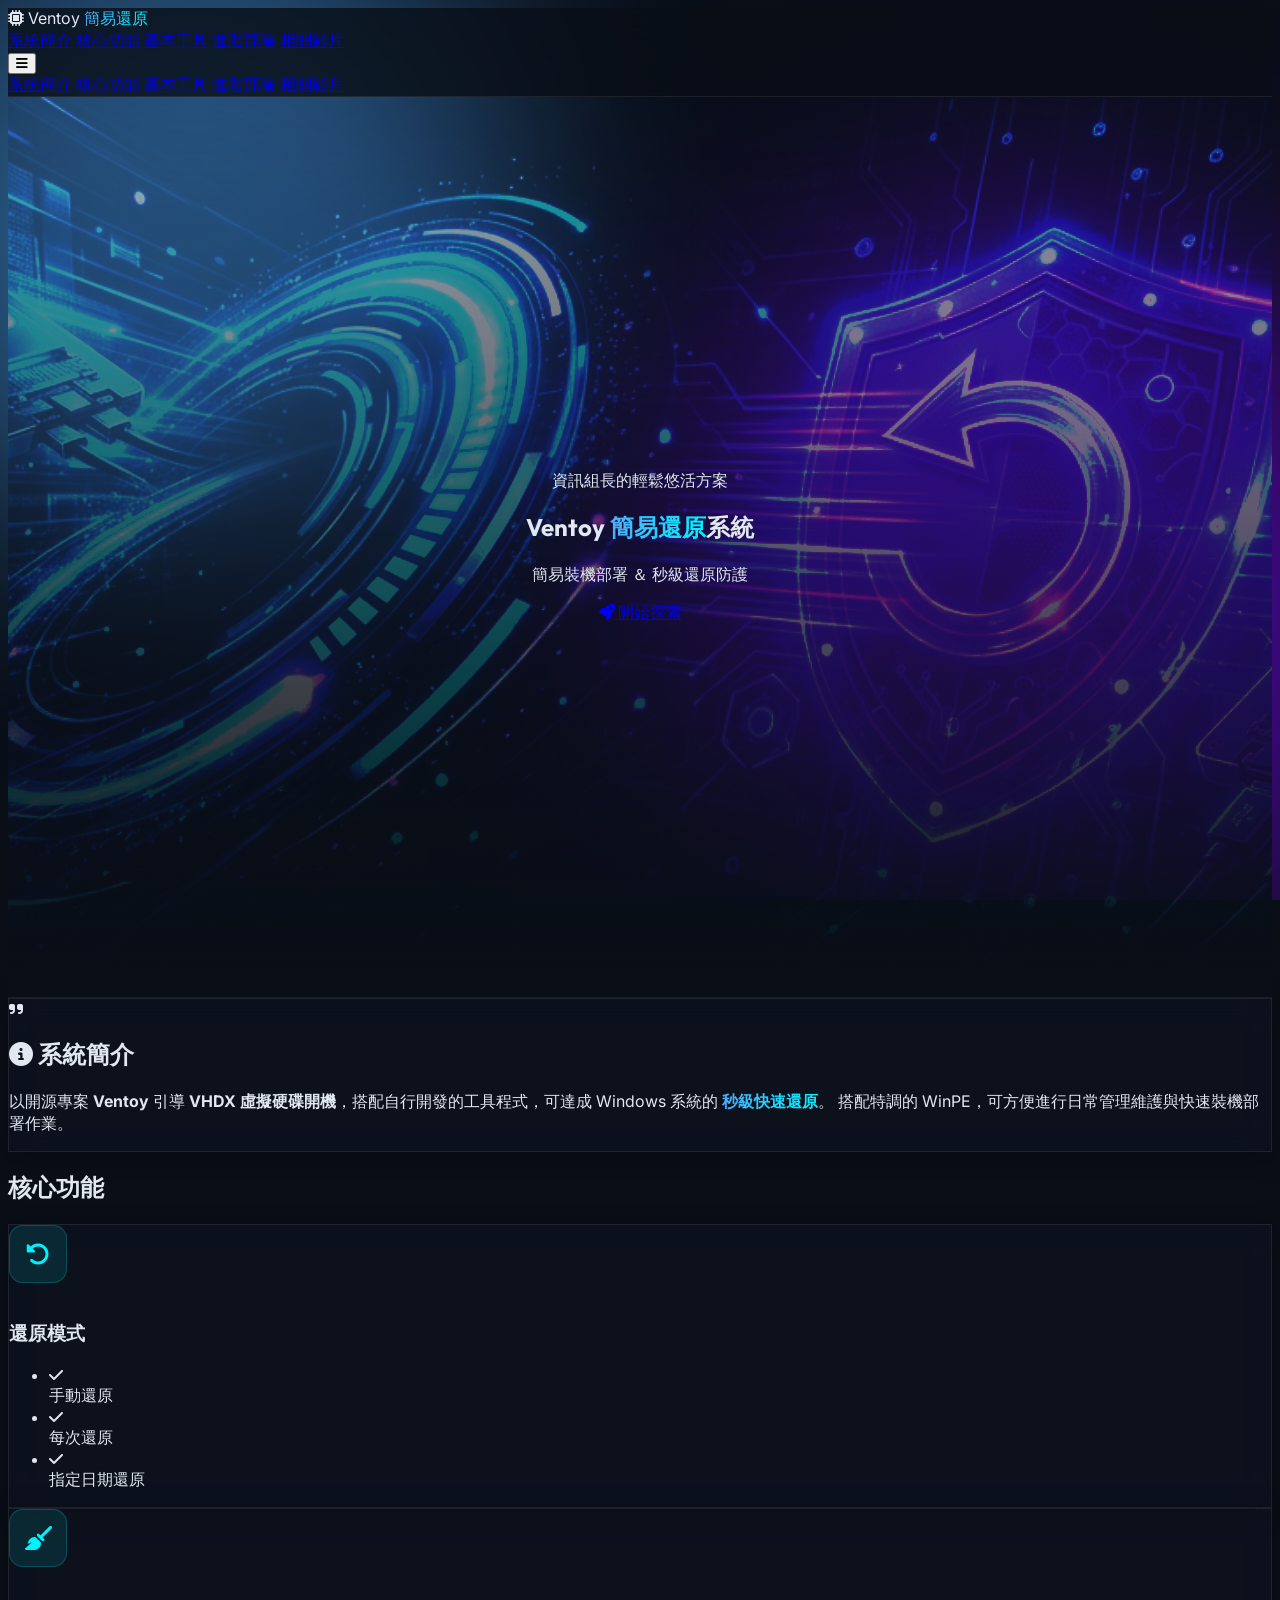
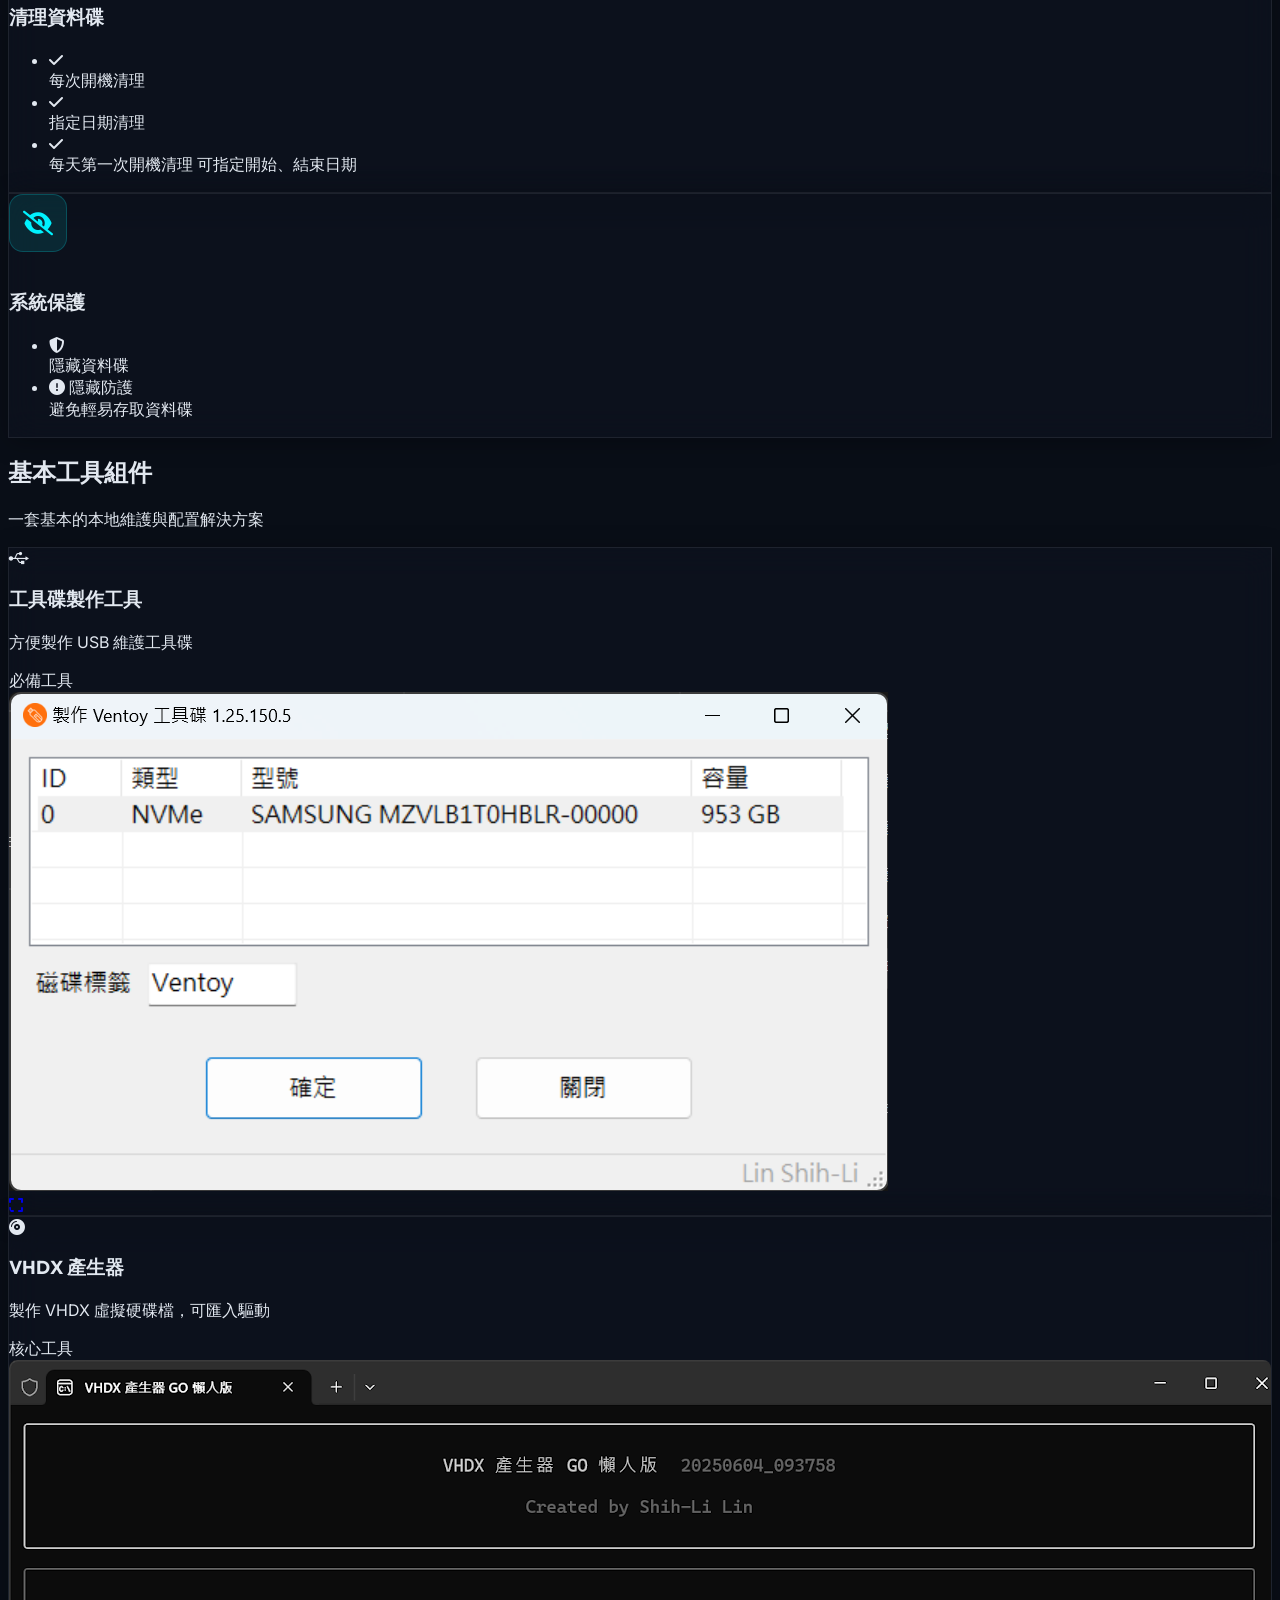
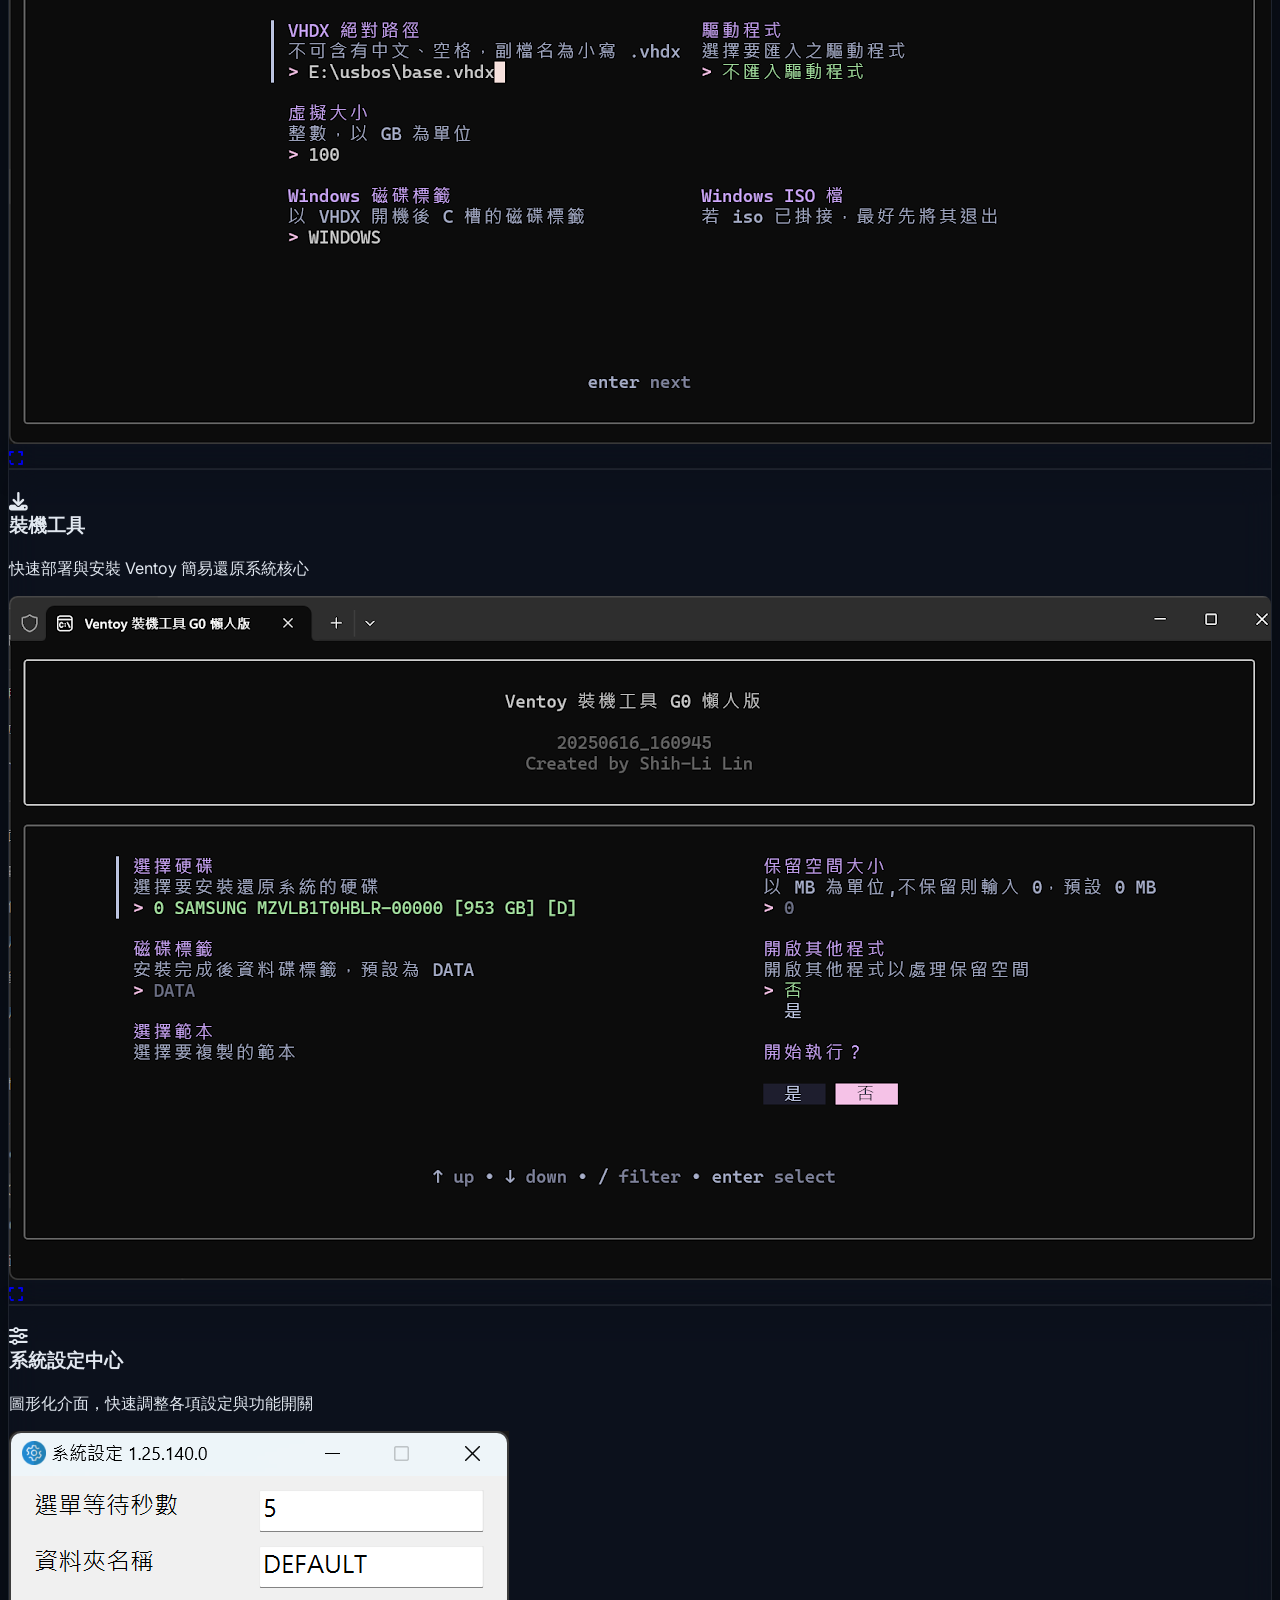
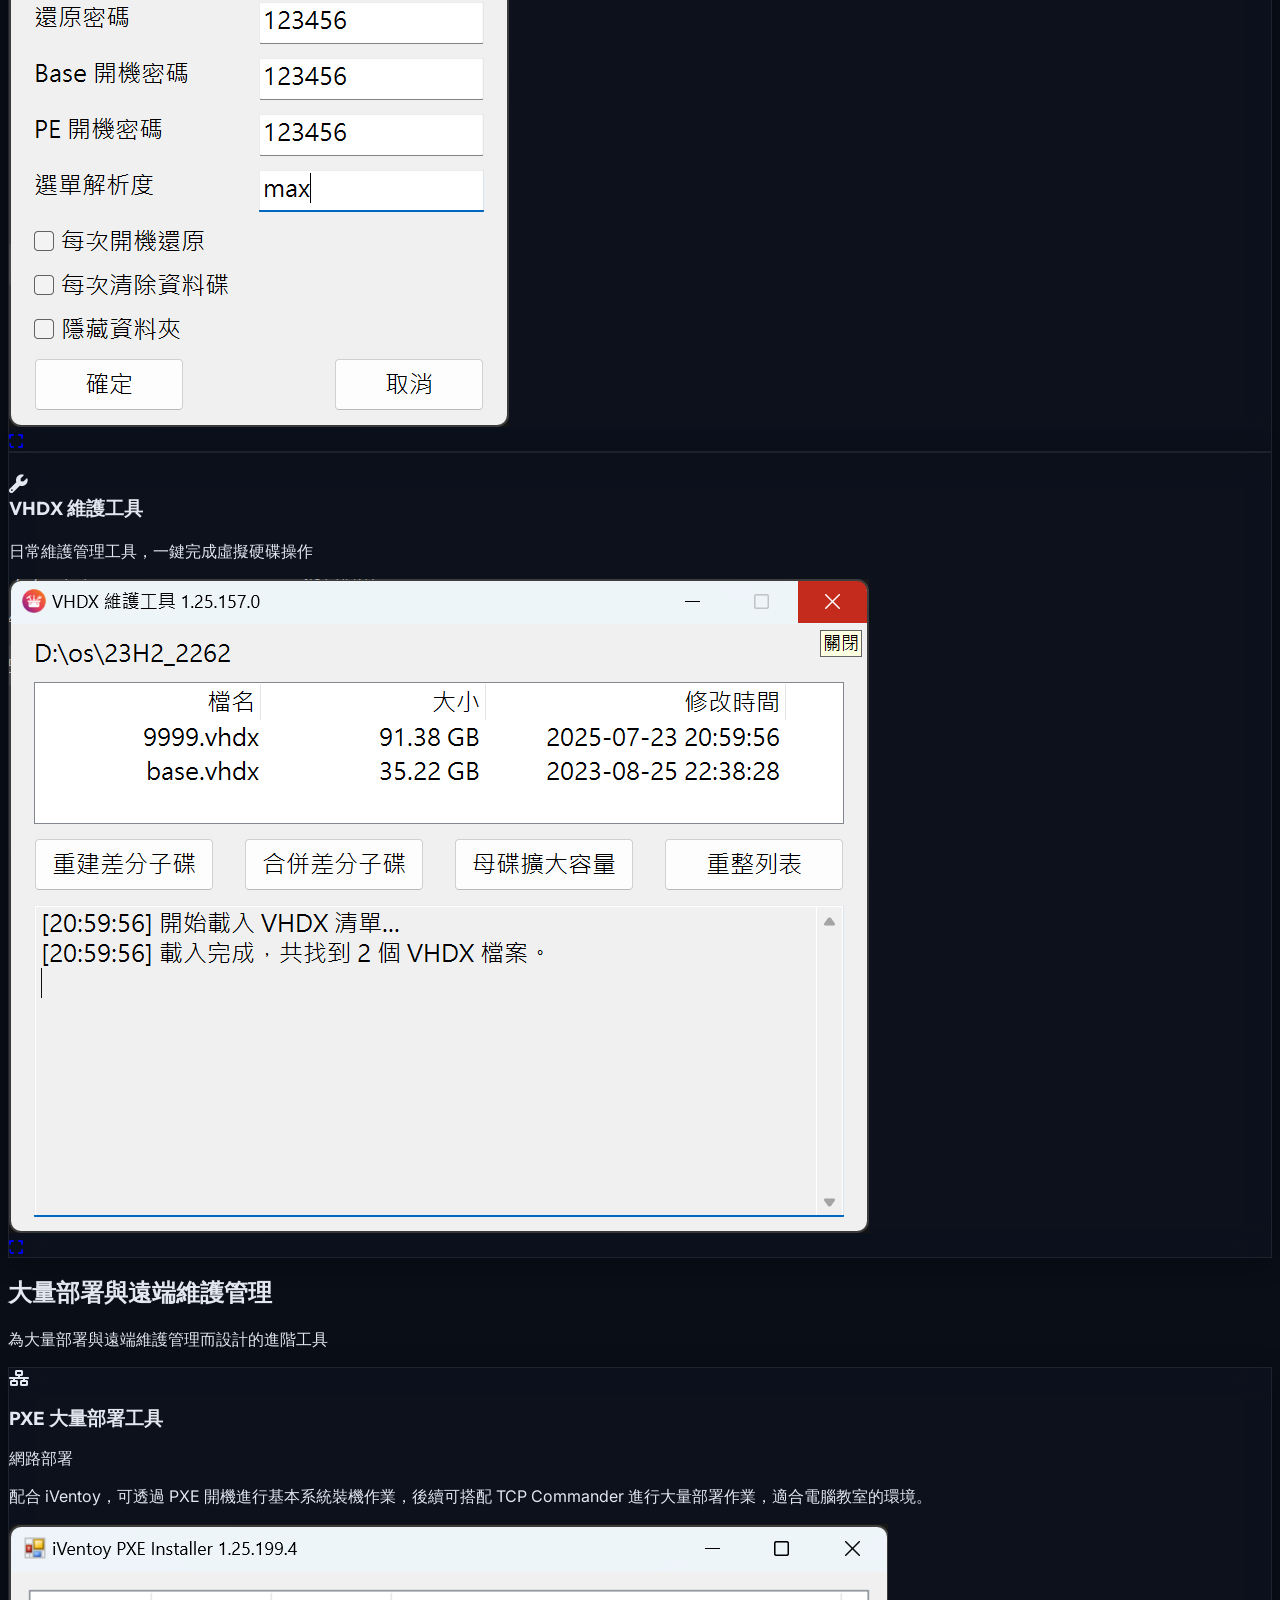
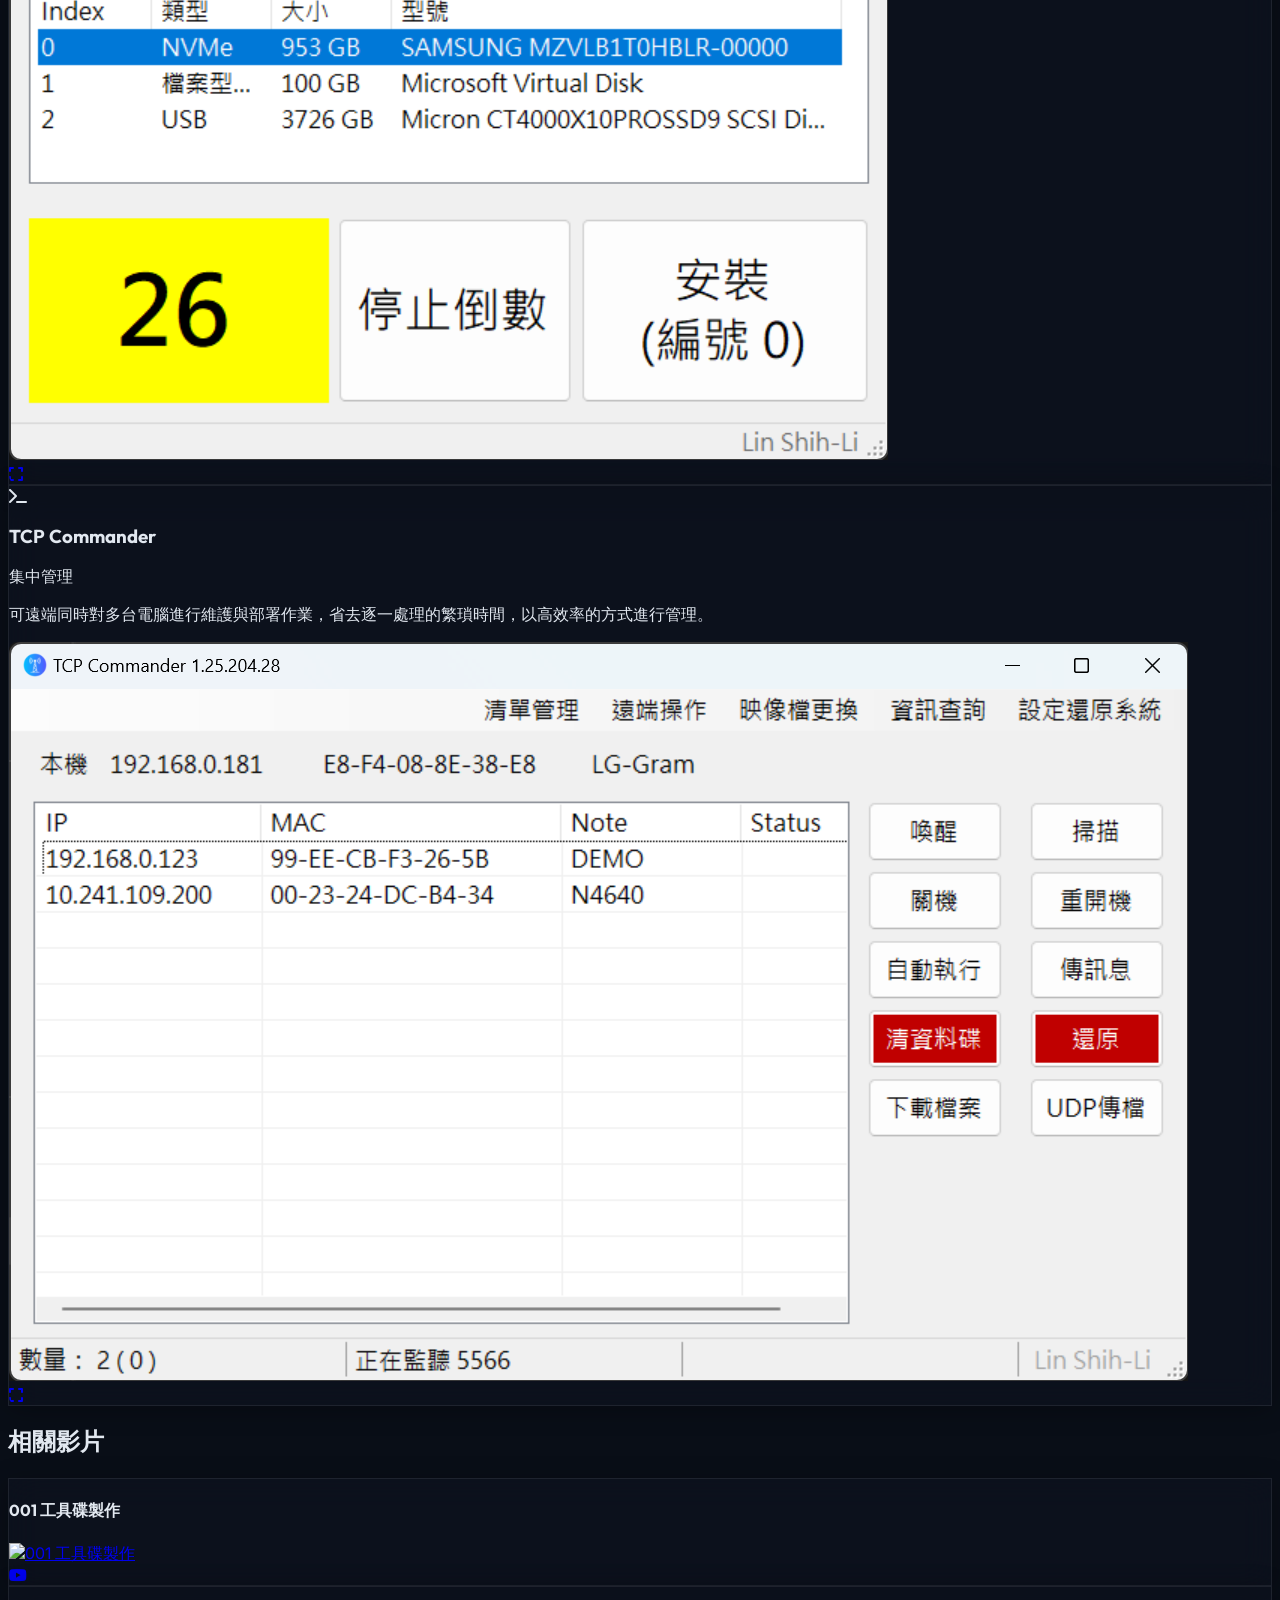
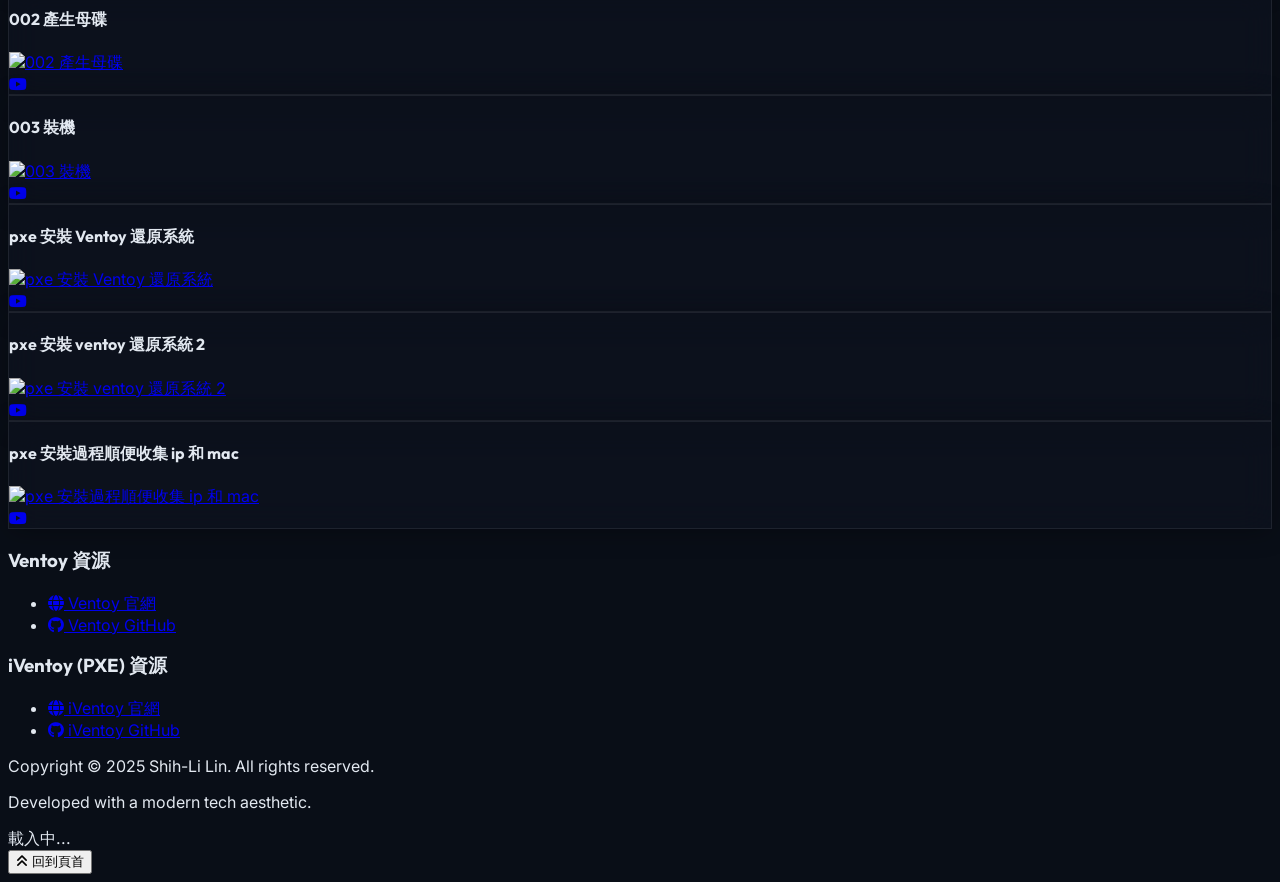
==== docs/index.html @ 513dc197 "變更資料夾結構" ====
<!DOCTYPE html>
<html lang="zh-Hant" class="scroll-pt-24">

<head>
    <meta charset="UTF-8">
    <meta name="viewport" content="width=device-width, initial-scale=1.0">
    <meta name="description" content="Ventoy 簡易還原系統，以開源專案 Ventoy 引導 VHDX 虛擬硬碟開機，達成 Windows 系統的秒級快速還原與裝機部署作業。">
    <title>Ventoy 簡易還原系統 | 建議裝機部署與秒級還原防護</title>

    <!-- CSS -->
    <link rel="stylesheet" href="style.css">

    <!-- Font Awesome -->
    <link rel="stylesheet" href="https://cdnjs.cloudflare.com/ajax/libs/font-awesome/6.4.0/css/all.min.css">

    <!-- Fancybox CSS -->
    <link rel="stylesheet" href="https://cdn.jsdelivr.net/npm/@fancyapps/ui@5.0/dist/fancybox/fancybox.css" />

    <!-- Tailwind CSS (CDN for simple deployment) -->
    <script src="https://cdn.tailwindcss.com"></script>

    <!-- 引入外部程式碼 -->
    <script src="main.js"></script>
</head>

<body class="antialiased selection:bg-primary selection:text-dark">

    <!-- Background Animating Blobs -->
    <div class="blob-bg">
        <div class="blob blob-1"></div>
        <div class="blob blob-2"></div>
    </div>

    <!-- Navigation -->
    <nav class="glass-navbar fixed w-full z-50 top-0 transition-all duration-300">
        <div class="max-w-7xl mx-auto px-4 sm:px-6 lg:px-8">
            <div class="flex justify-between items-center h-16">
                <div class="flex-shrink-0 flex items-center gap-2 cursor-pointer" onclick="window.scrollTo(0,0)">
                    <i class="fa-solid fa-microchip text-primary text-2xl"></i>
                    <span class="font-bold text-xl tracking-wide text-white">Ventoy <span
                            class="text-gradient">簡易還原</span></span>
                </div>

                <!-- Desktop Menu -->
                <div class="hidden md:flex space-x-8">
                    <a href="#intro"
                        class="text-gray-300 hover:text-primary transition-colors text-sm font-medium">系統簡介</a>
                    <a href="#features"
                        class="text-gray-300 hover:text-primary transition-colors text-sm font-medium">核心功能</a>
                    <a href="#tools"
                        class="text-gray-300 hover:text-primary transition-colors text-sm font-medium">基本工具</a>
                    <a href="#advanced"
                        class="text-gray-300 hover:text-primary transition-colors text-sm font-medium">進階部署</a>
                    <a href="#videos"
                        class="text-gray-300 hover:text-primary transition-colors text-sm font-medium">相關影片</a>
                </div>

                <!-- Mobile Menu Button -->
                <div class="flex md:hidden items-center">
                    <button id="mobile-menu-btn"
                        class="text-gray-300 hover:text-white focus:outline-none p-2 rounded-md hover:bg-white/10 transition-colors">
                        <i class="fa-solid fa-bars text-xl"></i>
                    </button>
                </div>
            </div>
        </div>

        <!-- Mobile Menu Container -->
        <div id="mobile-menu"
            class="hidden md:hidden bg-dark/95 backdrop-blur-xl border-b border-white/10 absolute w-full left-0 origin-top shadow-2xl transition-all duration-300 opacity-0 -translate-y-2 pointer-events-none">
            <div class="px-4 pt-2 pb-6 space-y-2">
                <a href="#intro"
                    class="block px-3 py-3 rounded-md text-base font-medium text-gray-300 hover:text-primary hover:bg-white/5 transition-colors mobile-link">系統簡介</a>
                <a href="#features"
                    class="block px-3 py-3 rounded-md text-base font-medium text-gray-300 hover:text-primary hover:bg-white/5 transition-colors mobile-link">核心功能</a>
                <a href="#tools"
                    class="block px-3 py-3 rounded-md text-base font-medium text-gray-300 hover:text-primary hover:bg-white/5 transition-colors mobile-link">基本工具</a>
                <a href="#advanced"
                    class="block px-3 py-3 rounded-md text-base font-medium text-gray-300 hover:text-primary hover:bg-white/5 transition-colors mobile-link">進階部署</a>
                <a href="#videos"
                    class="block px-3 py-3 rounded-md text-base font-medium text-gray-300 hover:text-primary hover:bg-white/5 transition-colors mobile-link">相關影片</a>
            </div>
        </div>
    </nav>

    <!-- Hero Section -->
    <section class="hero-section pt-16">
        <div class="hero-bg"></div>
        <div class="hero-overlay"></div>
        <div class="hero-content w-full max-w-5xl mx-auto flex flex-col items-center justify-center relative z-10">
            <div class="absolute -top-20 -left-20 w-64 h-64 bg-primary/30 rounded-full blur-[80px] pointer-events-none">
            </div>
            <div
                class="absolute -bottom-20 -right-20 w-64 h-64 bg-purple-500/30 rounded-full blur-[80px] pointer-events-none">
            </div>

            <div
                class="inline-flex mb-8 px-4 py-1.5 rounded-full bg-white/5 border border-white/10 backdrop-blur-md shadow-lg">
                <span class="text-primary font-medium text-sm flex items-center gap-2">
                    <span class="w-2 h-2 rounded-full bg-primary animate-pulse shadow-[0_0_8px_#00f2fe]"></span>
                    資訊組長的輕鬆悠活方案
                </span>
            </div>

            <h1 class="text-5xl md:text-7xl font-extrabold tracking-tight text-white mb-6 drop-shadow-2xl">
                Ventoy <span class="text-gradient">簡易還原</span>系統
            </h1>
            <p class="mt-4 text-xl md:text-2xl text-gray-300 max-w-3xl mx-auto font-light leading-relaxed">
                簡易裝機部署 ＆ 秒級還原防護
            </p>

            <div class="mt-12 flex flex-wrap gap-6 justify-center">
                <a href="#intro"
                    class="relative group bg-gradient-to-r from-secondary to-primary text-dark font-bold text-lg px-8 py-4 rounded-full shadow-[0_0_20px_rgba(0,242,254,0.3)] hover:shadow-[0_0_30px_rgba(0,242,254,0.5)] hover:-translate-y-1 transition-all duration-300 flex items-center gap-2 overflow-hidden">
                    <div
                        class="absolute inset-0 bg-white/20 translate-y-full group-hover:translate-y-0 transition-transform duration-300 ease-out">
                    </div>
                    <span class="relative z-10 flex items-center gap-2 font-title tracking-wide"><i
                            class="fa-solid fa-rocket"></i> 開始探索</span>
                </a>
                <!-- <a href="https://github.com/ventoy/Ventoy" target="_blank"
                    class="bg-white/5 backdrop-blur-md border border-white/10 hover:border-white/30 text-white font-bold text-lg px-8 py-4 rounded-full hover:bg-white/10 hover:-translate-y-1 transition-all duration-300 flex items-center gap-2 font-title tracking-wide">
                    <i class="fa-brands fa-github text-xl"></i> Ventoy 專案
                </a> -->
            </div>
        </div>
    </section>

    <main class="max-w-7xl mx-auto px-4 sm:px-6 lg:px-8 py-16 space-y-32">

        <!-- 簡介 Intro -->
        <section id="intro" class="relative">
            <div class="glass-panel rounded-2xl p-8 md:p-12 relative overflow-hidden">
                <div class="absolute top-0 right-0 -mt-10 -mr-10 text-9xl text-white opacity-5">
                    <i class="fa-solid fa-quote-right"></i>
                </div>
                <h2 class="text-3xl font-bold text-white mb-6 flex items-center gap-3">
                    <i class="fa-solid fa-info-circle text-primary"></i> 系統簡介
                </h2>
                <p class="text-lg text-gray-300 leading-relaxed font-light">
                    以開源專案 <strong class="text-primary font-medium">Ventoy</strong> 引導
                    <strong class="text-white font-medium">VHDX 虛擬硬碟開機</strong>，搭配自行開發的工具程式，可達成 Windows 系統的
                    <strong class="text-gradient font-semibold">秒級快速還原</strong>。
                    搭配特調的 WinPE，可方便進行日常管理維護與快速裝機部署作業。
                </p>
            </div>
        </section>

        <!-- 基本功能 Features -->
        <section id="features">
            <div class="text-center mb-12">
                <h2 class="text-4xl font-bold text-white mb-4">核心功能</h2>
                <div class="w-16 h-1 bg-gradient-to-r from-secondary to-primary mx-auto rounded-full"></div>
            </div>

            <div class="grid grid-cols-1 md:grid-cols-3 gap-8">
                <!-- Card 1 -->
                <div
                    class="glass-panel rounded-2xl p-8 relative overflow-hidden group border border-white/5 hover:border-primary/30">
                    <div
                        class="absolute -right-10 -top-10 w-40 h-40 bg-blue-500/10 rounded-full blur-3xl group-hover:bg-blue-500/30 transition-colors duration-500">
                    </div>
                    <div
                        class="feature-icon relative z-10 shadow-[0_0_15px_rgba(0,242,254,0.1)] group-hover:scale-110 group-hover:shadow-[0_0_25px_rgba(0,242,254,0.4)] transition-all duration-300">
                        <i class="fa-solid fa-rotate-left"></i>
                    </div>
                    <h3 class="text-2xl font-semibold text-white mb-4 relative z-10 font-title tracking-wide">還原模式</h3>
                    <ul class="space-y-3 text-gray-300 relative z-10">
                        <li class="flex items-center gap-3">
                            <div class="w-5 h-5 rounded-full bg-primary/20 flex items-center justify-center shrink-0"><i
                                    class="fa-solid fa-check text-primary text-[10px]"></i></div> 手動還原
                        </li>
                        <li class="flex items-center gap-3">
                            <div class="w-5 h-5 rounded-full bg-primary/20 flex items-center justify-center shrink-0"><i
                                    class="fa-solid fa-check text-primary text-[10px]"></i></div> 每次還原
                        </li>
                        <li class="flex items-center gap-3">
                            <div class="w-5 h-5 rounded-full bg-primary/20 flex items-center justify-center shrink-0"><i
                                    class="fa-solid fa-check text-primary text-[10px]"></i></div> 指定日期還原
                        </li>
                    </ul>
                </div>

                <!-- Card 2 -->
                <div
                    class="glass-panel rounded-2xl p-8 relative overflow-hidden group border border-white/5 hover:border-purple-500/30">
                    <div
                        class="absolute -right-10 -top-10 w-40 h-40 bg-purple-500/10 rounded-full blur-3xl group-hover:bg-purple-500/30 transition-colors duration-500">
                    </div>
                    <div
                        class="feature-icon relative z-10 !text-purple-400 !border-purple-500/20 !bg-purple-500/10 shadow-[0_0_15px_rgba(168,85,247,0.1)] group-hover:!bg-purple-500 group-hover:!text-white group-hover:shadow-[0_0_25px_rgba(168,85,247,0.4)] transition-all duration-300 group-hover:scale-110">
                        <i class="fa-solid fa-broom"></i>
                    </div>
                    <h3 class="text-2xl font-semibold text-white mb-4 relative z-10 font-title tracking-wide">清理資料碟</h3>
                    <ul class="space-y-3 text-gray-300 relative z-10">
                        <li class="flex items-center gap-3">
                            <div
                                class="w-5 h-5 rounded-full bg-purple-500/20 flex items-center justify-center shrink-0">
                                <i class="fa-solid fa-check text-purple-400 text-[10px]"></i>
                            </div> 每次開機清理
                        </li>
                        <li class="flex items-center gap-3">
                            <div
                                class="w-5 h-5 rounded-full bg-purple-500/20 flex items-center justify-center shrink-0">
                                <i class="fa-solid fa-check text-purple-400 text-[10px]"></i>
                            </div> 指定日期清理
                        </li>
                        <li class="flex items-start gap-3">
                            <div
                                class="w-5 h-5 rounded-full bg-purple-500/20 flex items-center justify-center shrink-0 mt-0.5">
                                <i class="fa-solid fa-check text-purple-400 text-[10px]"></i>
                            </div>
                            <div>
                                每天第一次開機清理
                                <span
                                    class="block text-xs text-gray-400 mt-1 border-l-2 border-purple-500/30 pl-2 ml-1">可指定開始、結束日期</span>
                            </div>
                        </li>
                    </ul>
                </div>

                <!-- Card 3 -->
                <div
                    class="glass-panel rounded-2xl p-8 relative overflow-hidden group border border-white/5 hover:border-orange-500/30">
                    <div
                        class="absolute -right-10 -top-10 w-40 h-40 bg-orange-500/10 rounded-full blur-3xl group-hover:bg-orange-500/30 transition-colors duration-500">
                    </div>
                    <div
                        class="feature-icon relative z-10 !text-orange-400 !border-orange-500/20 !bg-orange-500/10 shadow-[0_0_15px_rgba(249,115,22,0.1)] group-hover:!bg-orange-500 group-hover:!text-white group-hover:shadow-[0_0_25px_rgba(249,115,22,0.4)] transition-all duration-300 group-hover:scale-110">
                        <i class="fa-solid fa-eye-slash"></i>
                    </div>
                    <h3 class="text-2xl font-semibold text-white mb-4 relative z-10 font-title tracking-wide">系統保護</h3>
                    <ul class="space-y-3 text-gray-300 relative z-10">
                        <li class="flex items-center gap-3">
                            <div
                                class="w-5 h-5 rounded-full bg-orange-500/20 flex items-center justify-center shrink-0">
                                <i class="fa-solid fa-shield-halved text-orange-400 text-[10px]"></i>
                            </div> 隱藏資料碟
                        </li>
                        <li
                            class="flex items-center gap-3 p-3 mt-4 rounded-xl bg-orange-500/10 border border-orange-500/20">
                            <i class="fa-solid fa-circle-exclamation text-orange-400 text-lg"></i>
                            <span class="text-sm text-gray-300 leading-snug">隱藏防護<br><span
                                    class="text-xs text-gray-400">避免輕易存取資料碟</span></span>
                        </li>
                    </ul>
                </div>
            </div>
        </section>

        <!-- 基本工具 Tools -->
        <section id="tools">
            <div class="flex flex-col md:flex-row md:items-end justify-between border-b border-gray-800 pb-4 mb-12">
                <div>
                    <h2 class="text-4xl font-bold text-white mb-2">基本工具組件</h2>
                    <p class="text-gray-400">一套基本的本地維護與配置解決方案</p>
                </div>
            </div>

            <div class="space-y-16">
                <!-- Tool 1 & 2 -->
                <div class="grid grid-cols-1 lg:grid-cols-2 gap-8">
                    <div class="glass-panel rounded-2xl p-6 flex flex-col h-full">
                        <div class="flex items-center justify-between mb-6">
                            <div class="flex items-center gap-4">
                                <div
                                    class="w-14 h-14 rounded-2xl bg-gradient-to-br from-gray-800 to-gray-900 flex items-center justify-center text-primary text-2xl border border-primary/20 shadow-[0_0_15px_rgba(0,242,254,0.15)] group-hover:shadow-[0_0_20px_rgba(0,242,254,0.3)] transition-shadow">
                                    <i class="fa-brands fa-usb"></i>
                                </div>
                                <div>
                                    <h3 class="text-xl font-bold text-white font-title">工具碟製作工具</h3>
                                    <p class="text-sm text-gray-400">方便製作 USB 維護工具碟</p>
                                </div>
                            </div>
                            <span
                                class="hidden sm:inline-flex px-3 py-1 bg-primary/10 border border-primary/20 text-primary rounded-full text-xs font-semibold tracking-wide shadow-[0_0_10px_rgba(0,242,254,0.1)]">必備工具</span>
                        </div>
                        <div
                            class="mt-auto img-hover-zoom border border-gray-800 rounded-lg bg-black/50 p-1 relative group">
                            <a href="images/usb_maker.png" class="mylightbox cursor-pointer block" data-title="工具碟製作工具">
                                <img src="images/usb_maker.png" alt="工具碟製作工具"
                                    class="w-full h-auto rounded shadow-lg opacity-80 group-hover:opacity-100 transition-opacity">
                                <div
                                    class="absolute inset-0 flex items-center justify-center opacity-0 group-hover:opacity-100 transition-opacity pointer-events-none">
                                    <div
                                        class="bg-black/60 rounded-full w-12 h-12 flex items-center justify-center backdrop-blur-sm">
                                        <i class="fa-solid fa-expand text-xl text-white"></i>
                                    </div>
                                </div>
                            </a>
                        </div>
                    </div>

                    <div class="glass-panel rounded-2xl p-6 flex flex-col h-full">
                        <div class="flex items-center justify-between mb-6">
                            <div class="flex items-center gap-4">
                                <div
                                    class="w-14 h-14 rounded-2xl bg-gradient-to-br from-gray-800 to-gray-900 flex items-center justify-center text-secondary text-2xl border border-secondary/20 shadow-[0_0_15px_rgba(79,172,254,0.15)] group-hover:shadow-[0_0_20px_rgba(79,172,254,0.3)] transition-shadow">
                                    <i class="fa-solid fa-compact-disc"></i>
                                </div>
                                <div>
                                    <h3 class="text-xl font-bold text-white font-title">VHDX 產生器</h3>
                                    <p class="text-sm text-gray-400">製作 VHDX 虛擬硬碟檔，可匯入驅動</p>
                                </div>
                            </div>
                            <span
                                class="hidden sm:inline-flex px-3 py-1 bg-secondary/10 border border-secondary/20 text-secondary rounded-full text-xs font-semibold tracking-wide shadow-[0_0_10px_rgba(79,172,254,0.1)]">核心工具</span>
                        </div>
                        <div
                            class="mt-auto img-hover-zoom border border-gray-800 rounded-lg bg-black/50 p-1 relative group">
                            <a href="images/vhdx_generator.png" class="mylightbox cursor-pointer block"
                                data-title="VHDX 產生器">
                                <img src="images/vhdx_generator.png" alt="VHDX 產生器"
                                    class="w-full h-auto rounded shadow-lg opacity-80 group-hover:opacity-100 transition-opacity">
                                <div
                                    class="absolute inset-0 flex items-center justify-center opacity-0 group-hover:opacity-100 transition-opacity pointer-events-none">
                                    <div
                                        class="bg-black/60 rounded-full w-12 h-12 flex items-center justify-center backdrop-blur-sm">
                                        <i class="fa-solid fa-expand text-xl text-white"></i>
                                    </div>
                                </div>
                            </a>
                        </div>
                    </div>
                </div>

                <!-- Tool 3, 4, 5 -->
                <div class="grid grid-cols-1 md:grid-cols-3 gap-6">
                    <div
                        class="glass-panel rounded-2xl p-6 relative overflow-hidden group hover:border-green-500/30 transition-colors">
                        <div
                            class="absolute -right-10 -bottom-10 w-32 h-32 bg-green-500/10 rounded-full blur-2xl group-hover:bg-green-500/20 transition-colors">
                        </div>
                        <h3 class="text-lg font-bold text-white mb-2 flex items-center gap-2 font-title">
                            <div
                                class="w-8 h-8 rounded-lg bg-green-500/10 border border-green-500/20 text-green-400 flex items-center justify-center shadow-[0_0_10px_rgba(74,222,128,0.1)] group-hover:shadow-[0_0_15px_rgba(74,222,128,0.3)] transition-all">
                                <i class="fa-solid fa-download text-sm"></i>
                            </div>
                            裝機工具
                        </h3>
                        <p class="text-sm text-gray-400 mb-4 h-10 mt-3 border-l-2 border-green-500/20 pl-3">快速部署與安裝
                            Ventoy 簡易還原系統核心</p>
                        <div
                            class="img-hover-zoom border border-gray-800 rounded-lg bg-black/50 p-1 relative border-white/5">
                            <a href="images/recovery_system_installer.png" class="mylightbox cursor-pointer block"
                                data-title="裝機工具">
                                <img src="images/recovery_system_installer.png" alt="裝機工具"
                                    class="w-full h-auto rounded opacity-80 group-hover:opacity-100 transition-opacity">
                                <div
                                    class="absolute inset-0 flex items-center justify-center opacity-0 group-hover:opacity-100 transition-opacity pointer-events-none z-10">
                                    <div
                                        class="bg-black/60 rounded-full w-10 h-10 flex items-center justify-center backdrop-blur-sm border border-white/10 shadow-lg">
                                        <i class="fa-solid fa-expand text-lg text-white"></i>
                                    </div>
                                </div>
                            </a>
                        </div>
                    </div>

                    <div
                        class="glass-panel rounded-2xl p-6 relative overflow-hidden group hover:border-pink-500/30 transition-colors">
                        <div
                            class="absolute -right-10 -bottom-10 w-32 h-32 bg-pink-500/10 rounded-full blur-2xl group-hover:bg-pink-500/20 transition-colors">
                        </div>
                        <h3 class="text-lg font-bold text-white mb-2 flex items-center gap-2 font-title">
                            <div
                                class="w-8 h-8 rounded-lg bg-pink-500/10 border border-pink-500/20 text-pink-400 flex items-center justify-center shadow-[0_0_10px_rgba(244,114,182,0.1)] group-hover:shadow-[0_0_15px_rgba(244,114,182,0.3)] transition-all">
                                <i class="fa-solid fa-sliders text-sm"></i>
                            </div>
                            系統設定中心
                        </h3>
                        <p class="text-sm text-gray-400 mb-4 h-10 mt-3 border-l-2 border-pink-500/20 pl-3">
                            圖形化介面，快速調整各項設定與功能開關</p>
                        <div
                            class="img-hover-zoom border border-gray-800 rounded-lg bg-black/50 p-1 relative border-white/5">
                            <a href="images/system_config_tool.png" class="mylightbox cursor-pointer block"
                                data-title="系統設定">
                                <img src="images/system_config_tool.png" alt="系統設定"
                                    class="w-full h-auto rounded opacity-80 group-hover:opacity-100 transition-opacity">
                                <div
                                    class="absolute inset-0 flex items-center justify-center opacity-0 group-hover:opacity-100 transition-opacity pointer-events-none z-10">
                                    <div
                                        class="bg-black/60 rounded-full w-10 h-10 flex items-center justify-center backdrop-blur-sm border border-white/10 shadow-lg">
                                        <i class="fa-solid fa-expand text-lg text-white"></i>
                                    </div>
                                </div>
                            </a>
                        </div>
                    </div>

                    <div
                        class="glass-panel rounded-2xl p-6 relative overflow-hidden group hover:border-yellow-500/30 transition-colors">
                        <div
                            class="absolute -right-10 -bottom-10 w-32 h-32 bg-yellow-500/10 rounded-full blur-2xl group-hover:bg-yellow-500/20 transition-colors">
                        </div>
                        <h3 class="text-lg font-bold text-white mb-2 flex items-center gap-2 font-title">
                            <div
                                class="w-8 h-8 rounded-lg bg-yellow-500/10 border border-yellow-500/20 text-yellow-500 flex items-center justify-center shadow-[0_0_10px_rgba(234,179,8,0.1)] group-hover:shadow-[0_0_15px_rgba(234,179,8,0.3)] transition-all">
                                <i class="fa-solid fa-wrench text-sm"></i>
                            </div>
                            VHDX 維護工具
                        </h3>
                        <p class="text-sm text-gray-400 mb-4 h-10 mt-3 border-l-2 border-yellow-500/20 pl-3">
                            日常維護管理工具，一鍵完成虛擬硬碟操作</p>
                        <div
                            class="img-hover-zoom border border-gray-800 rounded-lg bg-black/50 p-1 relative border-white/5">
                            <a href="images/vhdx_maintain_tool.png" class="mylightbox cursor-pointer block"
                                data-title="VHDX 維護工具">
                                <img src="images/vhdx_maintain_tool.png" alt="VHDX 維護工具"
                                    class="w-full h-auto rounded opacity-80 group-hover:opacity-100 transition-opacity">
                                <div
                                    class="absolute inset-0 flex items-center justify-center opacity-0 group-hover:opacity-100 transition-opacity pointer-events-none z-10">
                                    <div
                                        class="bg-black/60 rounded-full w-10 h-10 flex items-center justify-center backdrop-blur-sm border border-white/10 shadow-lg">
                                        <i class="fa-solid fa-expand text-lg text-white"></i>
                                    </div>
                                </div>
                            </a>
                        </div>
                    </div>
                </div>
            </div>
        </section>

        <!-- 進階工具 Advanced -->
        <section id="advanced">
            <div class="flex flex-col md:flex-row md:items-end justify-between border-b border-gray-800 pb-4 mb-12">
                <div>
                    <h2 class="text-4xl font-bold text-white mb-2">大量部署與遠端維護管理</h2>
                    <p class="text-gray-400">為大量部署與遠端維護管理而設計的進階工具</p>
                </div>
            </div>

            <div class="space-y-16">
                <div class="grid grid-cols-1 lg:grid-cols-2 gap-8">
                    <!-- PXE 大量部署工具 -->
                    <div
                        class="glass-panel rounded-2xl p-6 flex flex-col h-full relative overflow-hidden group hover:border-indigo-500/30 transition-colors">
                        <div
                            class="absolute -right-20 -top-20 w-64 h-64 bg-indigo-500/10 rounded-full blur-[60px] group-hover:bg-indigo-500/20 transition-colors duration-700 pointer-events-none">
                        </div>
                        <div class="flex items-center justify-between mb-6 relative z-10">
                            <div class="flex items-center gap-4">
                                <div
                                    class="w-14 h-14 rounded-2xl bg-gradient-to-br from-indigo-900/50 to-purple-900/50 flex items-center justify-center text-indigo-400 text-2xl border border-indigo-500/20 shadow-[0_0_15px_rgba(99,102,241,0.15)] group-hover:shadow-[0_0_20px_rgba(99,102,241,0.3)] transition-shadow">
                                    <i class="fa-solid fa-network-wired"></i>
                                </div>
                                <div>
                                    <h3 class="text-xl font-bold text-white font-title" style="line-height:1.2;">PXE
                                        大量部署工具</h3>
                                </div>
                            </div>
                            <span
                                class="hidden sm:inline-flex px-3 py-1 bg-indigo-500/10 border border-indigo-500/20 text-indigo-400 rounded-full text-xs font-semibold tracking-wide shadow-[0_0_10px_rgba(99,102,241,0.1)]">網路部署</span>
                        </div>
                        <p
                            class="text-sm text-gray-300 mb-6 leading-relaxed relative z-10 border-l-2 border-indigo-500/30 pl-3">
                            配合 <span class="text-secondary font-medium outline-none">iVentoy</span>，可透過 PXE
                            開機進行基本系統裝機作業，後續可搭配 <span class="text-primary font-medium">TCP Commander</span>
                            進行大量部署作業，適合電腦教室的環境。
                        </p>
                        <div
                            class="mt-auto img-hover-zoom border border-gray-800 rounded-lg bg-black/50 p-1 relative group">
                            <a href="images/pxe_installer.png" class="mylightbox cursor-pointer block"
                                data-title="PXE 大量部署工具">
                                <img src="images/pxe_installer.png" alt="PXE 大量部署工具"
                                    class="w-full h-auto rounded shadow-lg opacity-80 group-hover:opacity-100 transition-opacity">
                                <div
                                    class="absolute inset-0 flex items-center justify-center opacity-0 group-hover:opacity-100 transition-opacity pointer-events-none">
                                    <div
                                        class="bg-black/60 rounded-full w-12 h-12 flex items-center justify-center backdrop-blur-sm">
                                        <i class="fa-solid fa-expand text-xl text-white"></i>
                                    </div>
                                </div>
                            </a>
                        </div>
                    </div>

                    <!-- TCP Commander -->
                    <div
                        class="glass-panel rounded-2xl p-6 flex flex-col h-full relative overflow-hidden group hover:border-cyan-500/30 transition-colors">
                        <div
                            class="absolute -right-20 -top-20 w-64 h-64 bg-cyan-500/10 rounded-full blur-[60px] group-hover:bg-cyan-500/20 transition-colors duration-700 pointer-events-none">
                        </div>
                        <div class="flex items-center justify-between mb-6 relative z-10">
                            <div class="flex items-center gap-4">
                                <div
                                    class="w-14 h-14 rounded-2xl bg-gradient-to-br from-cyan-900/50 to-blue-900/50 flex items-center justify-center text-cyan-400 text-2xl border border-cyan-500/20 shadow-[0_0_15px_rgba(6,182,212,0.15)] group-hover:shadow-[0_0_20px_rgba(6,182,212,0.3)] transition-shadow">
                                    <i class="fa-solid fa-terminal"></i>
                                </div>
                                <div>
                                    <h3 class="text-xl font-bold text-white font-title" style="line-height:1.2;">TCP
                                        Commander</h3>
                                </div>
                            </div>
                            <span
                                class="hidden sm:inline-flex px-3 py-1 bg-cyan-500/10 border border-cyan-500/20 text-cyan-400 rounded-full text-xs font-semibold tracking-wide shadow-[0_0_10px_rgba(6,182,212,0.1)]">集中管理</span>
                        </div>
                        <p
                            class="text-sm text-gray-300 mb-6 leading-relaxed relative z-10 border-l-2 border-cyan-500/30 pl-3">
                            可遠端同時對多台電腦進行維護與部署作業，省去逐一處理的繁瑣時間，以高效率的方式進行管理。
                        </p>
                        <div
                            class="mt-auto img-hover-zoom border border-gray-800 rounded-lg bg-black/50 p-1 relative group">
                            <a href="images/tcp_commander.png" class="mylightbox cursor-pointer block"
                                data-title="TCP Commander">
                                <img src="images/tcp_commander.png" alt="TCP Commander"
                                    class="w-full h-auto rounded shadow-lg opacity-80 group-hover:opacity-100 transition-opacity">
                                <div
                                    class="absolute inset-0 flex items-center justify-center opacity-0 group-hover:opacity-100 transition-opacity pointer-events-none">
                                    <div
                                        class="bg-black/60 rounded-full w-12 h-12 flex items-center justify-center backdrop-blur-sm">
                                        <i class="fa-solid fa-expand text-xl text-white"></i>
                                    </div>
                                </div>
                            </a>
                        </div>
                    </div>
                </div>
            </div>
        </section>

        <!-- 相關影片 Videos -->
        <section id="videos">
            <div class="text-center mb-12">
                <h2 class="text-4xl font-bold text-white mb-4">相關影片</h2>
                <div class="w-16 h-1 bg-gradient-to-r from-secondary to-primary mx-auto rounded-full"></div>
            </div>

            <div class="grid grid-cols-1 md:grid-cols-2 lg:grid-cols-3 gap-6">
                <!-- Video 1 -->
                <div
                    class="glass-panel p-4 rounded-xl flex flex-col hover:-translate-y-2 hover:shadow-[0_10px_30px_rgba(0,0,0,0.5)] transition-all duration-300 border border-transparent hover:border-red-500/30">
                    <h4 class="text-white font-medium mb-3 truncate" title="001 工具碟製作">001 工具碟製作</h4>
                    <div class="relative group cursor-pointer overflow-hidden rounded-lg aspect-video mt-auto">
                        <a href="https://www.youtube.com/watch?v=BOcPLqHiXXQ" class="mylightbox w-full h-full block"
                            data-title="001 工具碟製作">
                            <img src="https://img.youtube.com/vi/BOcPLqHiXXQ/hqdefault.jpg" alt="001 工具碟製作"
                                class="w-full h-full object-cover opacity-80 group-hover:opacity-100 transition-all duration-500 group-hover:scale-105">
                            <div class="absolute inset-0 flex items-center justify-center">
                                <i
                                    class="fa-brands fa-youtube text-5xl text-white/90 group-hover:text-red-500 transition-colors drop-shadow-lg"></i>
                            </div>
                        </a>
                    </div>
                </div>

                <!-- Video 2 -->
                <div
                    class="glass-panel p-4 rounded-xl flex flex-col hover:-translate-y-2 hover:shadow-[0_10px_30px_rgba(0,0,0,0.5)] transition-all duration-300 border border-transparent hover:border-red-500/30">
                    <h4 class="text-white font-medium mb-3 truncate" title="002 產生母碟">002 產生母碟</h4>
                    <div class="relative group cursor-pointer overflow-hidden rounded-lg aspect-video mt-auto">
                        <a href="https://www.youtube.com/watch?v=jknUjTU_a_Q" class="mylightbox w-full h-full block"
                            data-title="002 產生母碟">
                            <img src="https://img.youtube.com/vi/jknUjTU_a_Q/hqdefault.jpg" alt="002 產生母碟"
                                class="w-full h-full object-cover opacity-80 group-hover:opacity-100 transition-all duration-500 group-hover:scale-105">
                            <div class="absolute inset-0 flex items-center justify-center">
                                <i
                                    class="fa-brands fa-youtube text-5xl text-white/90 group-hover:text-red-500 transition-colors drop-shadow-lg"></i>
                            </div>
                        </a>
                    </div>
                </div>

                <!-- Video 3 -->
                <div
                    class="glass-panel p-4 rounded-xl flex flex-col hover:-translate-y-2 hover:shadow-[0_10px_30px_rgba(0,0,0,0.5)] transition-all duration-300 border border-transparent hover:border-red-500/30">
                    <h4 class="text-white font-medium mb-3 truncate" title="003 裝機">003 裝機</h4>
                    <div class="relative group cursor-pointer overflow-hidden rounded-lg aspect-video mt-auto">
                        <a href="https://www.youtube.com/watch?v=_TgcfczHIoA" class="mylightbox w-full h-full block"
                            data-title="003 裝機">
                            <img src="https://img.youtube.com/vi/_TgcfczHIoA/hqdefault.jpg" alt="003 裝機"
                                class="w-full h-full object-cover opacity-80 group-hover:opacity-100 transition-all duration-500 group-hover:scale-105">
                            <div class="absolute inset-0 flex items-center justify-center">
                                <i
                                    class="fa-brands fa-youtube text-5xl text-white/90 group-hover:text-red-500 transition-colors drop-shadow-lg"></i>
                            </div>
                        </a>
                    </div>
                </div>

                <!-- Video 4 -->
                <div
                    class="glass-panel p-4 rounded-xl flex flex-col hover:-translate-y-2 hover:shadow-[0_10px_30px_rgba(0,0,0,0.5)] transition-all duration-300 border border-transparent hover:border-red-500/30">
                    <h4 class="text-white font-medium mb-3 truncate" title="pxe 安裝 Ventoy 還原系統">pxe 安裝 Ventoy 還原系統</h4>
                    <div class="relative group cursor-pointer overflow-hidden rounded-lg aspect-video mt-auto">
                        <a href="https://www.youtube.com/watch?v=xZxLaSMpffo" class="mylightbox w-full h-full block"
                            data-title="pxe 安裝 Ventoy 還原系統">
                            <img src="https://img.youtube.com/vi/xZxLaSMpffo/hqdefault.jpg" alt="pxe 安裝 Ventoy 還原系統"
                                class="w-full h-full object-cover opacity-80 group-hover:opacity-100 transition-all duration-500 group-hover:scale-105">
                            <div class="absolute inset-0 flex items-center justify-center">
                                <i
                                    class="fa-brands fa-youtube text-5xl text-white/90 group-hover:text-red-500 transition-colors drop-shadow-lg"></i>
                            </div>
                        </a>
                    </div>
                </div>

                <!-- Video 5 -->
                <div class="glass-panel p-4 rounded-xl flex flex-col">
                    <h4 class="text-white font-medium mb-3 truncate" title="pxe 安裝 ventoy 還原系統 2">pxe 安裝 ventoy 還原系統 2
                    </h4>
                    <div class="relative group cursor-pointer overflow-hidden rounded-lg aspect-video mt-auto">
                        <a href="https://www.youtube.com/watch?v=hXFXqBZohD0" class="mylightbox w-full h-full block"
                            data-title="pxe 安裝 ventoy 還原系統 2">
                            <img src="https://img.youtube.com/vi/hXFXqBZohD0/hqdefault.jpg" alt="pxe 安裝 ventoy 還原系統 2"
                                class="w-full h-full object-cover opacity-80 group-hover:opacity-100 transition-all duration-500 group-hover:scale-105">
                            <div class="absolute inset-0 flex items-center justify-center">
                                <i
                                    class="fa-brands fa-youtube text-5xl text-white/90 group-hover:text-red-500 transition-colors drop-shadow-lg"></i>
                            </div>
                        </a>
                    </div>
                </div>

                <!-- Video 6 -->
                <div class="glass-panel p-4 rounded-xl flex flex-col">
                    <h4 class="text-white font-medium mb-3 truncate" title="pxe 安裝過程順便收集 ip 和 mac">pxe 安裝過程順便收集 ip 和 mac
                    </h4>
                    <div class="relative group cursor-pointer overflow-hidden rounded-lg aspect-video mt-auto">
                        <a href="https://www.youtube.com/watch?v=v2oJYyQAg_8" class="mylightbox w-full h-full block"
                            data-title="pxe 安裝過程順便收集 ip 和 mac">
                            <img src="https://img.youtube.com/vi/v2oJYyQAg_8/hqdefault.jpg" alt="pxe 安裝過程順便收集 ip 和 mac"
                                class="w-full h-full object-cover opacity-80 group-hover:opacity-100 transition-all duration-500 group-hover:scale-105">
                            <div class="absolute inset-0 flex items-center justify-center">
                                <i
                                    class="fa-brands fa-youtube text-5xl text-white/90 group-hover:text-red-500 transition-colors drop-shadow-lg"></i>
                            </div>
                        </a>
                    </div>
                </div>
            </div>
        </section>

    </main>

    <!-- Footer / Links -->
    <footer class="border-t border-gray-800 bg-black/40 mt-12 relative z-10">
        <div class="max-w-7xl mx-auto px-4 sm:px-6 lg:px-8 py-12">
            <div class="grid grid-cols-1 md:grid-cols-2 gap-8 mb-8 border-b border-gray-800 pb-8">
                <div>
                    <h3 class="text-xl font-bold text-white mb-4">Ventoy 資源</h3>
                    <ul class="space-y-2">
                        <li><a href="https://ventoy.net" target="_blank"
                                class="text-gray-400 hover:text-primary transition-colors flex items-center gap-2"><i
                                    class="fa-solid fa-globe w-5"></i> Ventoy 官網</a></li>
                        <li><a href="https://github.com/ventoy/Ventoy" target="_blank"
                                class="text-gray-400 hover:text-primary transition-colors flex items-center gap-2"><i
                                    class="fa-brands fa-github w-5"></i> Ventoy GitHub</a></li>
                    </ul>
                </div>
                <div>
                    <h3 class="text-xl font-bold text-white mb-4">iVentoy (PXE) 資源</h3>
                    <ul class="space-y-2">
                        <li><a href="https://www.iventoy.com" target="_blank"
                                class="text-gray-400 hover:text-primary transition-colors flex items-center gap-2"><i
                                    class="fa-solid fa-globe w-5"></i> iVentoy 官網</a></li>
                        <li><a href="https://github.com/ventoy/PXE" target="_blank"
                                class="text-gray-400 hover:text-primary transition-colors flex items-center gap-2"><i
                                    class="fa-brands fa-github w-5"></i> iVentoy GitHub</a></li>
                    </ul>
                </div>
            </div>
            <div class="text-center text-gray-500 text-sm">
                <p>Copyright &copy; 2025 Shih-Li Lin. All rights reserved.</p>
                <p class="mt-2 text-xs">Developed with a modern tech aesthetic.</p>
            </div>
        </div>
    </footer>

    <!-- 載入中遮罩 (毛玻璃效果) -->
    <div id="loading-overlay"
        class="fixed inset-0 z-[9999] opacity-0 pointer-events-none transition-opacity duration-300 flex items-center justify-center bg-black/50 backdrop-blur-md">
        <div class="flex flex-col items-center gap-4 scale-90 transition-transform duration-300" id="loading-content">
            <div class="relative w-16 h-16">
                <!-- 遮罩背景圓環 -->
                <div class="absolute inset-0 border-4 border-white/10 rounded-full"></div>
                <!-- 旋轉圓環 -->
                <div class="absolute inset-0 border-4 border-primary rounded-full border-t-transparent animate-spin">
                </div>
                <!-- 中心點發光 -->
                <div
                    class="absolute inset-0 w-2 h-2 m-auto bg-primary rounded-full animate-pulse shadow-[0_0_10px_#00f2fe]">
                </div>
            </div>
            <span class="text-white text-sm font-medium tracking-widest font-title">載入中...</span>
        </div>
    </div>

    <!-- 回到頁首按鈕 -->
    <button id="back-to-top"
        class="group fixed bottom-6 right-6 md:bottom-10 md:right-10 z-[90] w-12 h-12 flex items-center justify-center rounded-xl bg-dark/80 hover:bg-primary text-primary hover:text-dark backdrop-blur-md border border-primary/40 shadow-[0_0_15px_rgba(0,242,254,0.15)] hover:shadow-[0_0_30px_rgba(0,242,254,0.6)] transition-all duration-300 opacity-0 pointer-events-none translate-y-6 hover:-translate-y-2"
        aria-label="回到頁首" onclick="window.scrollTo({top:0, behavior:'smooth'})">
        <i
            class="fa-solid fa-angles-up text-xl group-hover:scale-110 group-hover:-translate-y-1 transition-transform duration-300 relative z-10"></i>

        <!-- Tooltip (CSS only) -->
        <span
            class="absolute right-full mr-4 px-3 py-1.5 rounded-lg bg-dark/95 backdrop-blur-sm text-primary group-hover:text-primary text-sm font-medium tracking-wide whitespace-nowrap opacity-0 group-hover:opacity-100 translate-x-2 group-hover:translate-x-0 transition-all duration-300 pointer-events-none border border-primary/30 shadow-[0_0_15px_rgba(0,242,254,0.15)] flex items-center">
            回到頁首
        </span>
    </button>

    <!-- Fancybox Script -->
    <script src="https://cdn.jsdelivr.net/npm/@fancyapps/ui@5.0/dist/fancybox/fancybox.umd.js"></script>
</body>

</html>
---- docs/style.css ----
@import url('https://fonts.googleapis.com/css2?family=Inter:wght@300;400;500;600;700&family=Outfit:wght@400;500;600;700;800;900&display=swap');

:root {
  --primary: #00f2fe;
  --secondary: #4facfe;
  --dark-bg: #090e17;
  --dark-card: rgba(18, 24, 38, 0.4);
  --dark-card-hover: rgba(28, 38, 58, 0.6);
  --glass-border: rgba(255, 255, 255, 0.08);
}

* {
  scroll-behavior: smooth;
}

body {
  font-family: 'Inter', sans-serif;
  background-color: var(--dark-bg);
  color: #e2e8f0;
  overflow-x: hidden;
}

h1, h2, h3, h4, h5, h6, .font-title {
  font-family: 'Outfit', sans-serif;
}

/* Background Blobs */
.blob-bg {
  position: fixed;
  top: 0;
  left: 0;
  width: 100vw;
  height: 100vh;
  z-index: -1;
  overflow: hidden;
  pointer-events: none;
}
.blob {
  position: absolute;
  filter: blur(120px);
  opacity: 0.5;
  border-radius: 50%;
  animation: float 20s infinite alternate ease-in-out;
}
.blob-1 {
  top: -10%;
  left: -10%;
  width: 50vw;
  height: 50vw;
  background: var(--secondary);
}
.blob-2 {
  bottom: -10%;
  right: -10%;
  width: 60vw;
  height: 60vw;
  background: #7f00ff;
  animation-delay: -5s;
}

@keyframes float {
  0% { transform: translate(0, 0) scale(1) rotate(0deg); }
  50% { transform: translate(10%, 10%) scale(1.1) rotate(10deg); }
  100% { transform: translate(-5%, -10%) scale(0.9) rotate(-10deg); }
}

/* Glassmorphism components */
.glass-panel {
  background: var(--dark-card);
  backdrop-filter: blur(16px);
  -webkit-backdrop-filter: blur(16px);
  border: 1px solid var(--glass-border);
  box-shadow: 0 4px 24px -1px rgba(0, 0, 0, 0.3);
  transition: all 0.3s ease;
}

.glass-panel:hover {
  background: var(--dark-card-hover);
  border-color: rgba(0, 242, 254, 0.3);
  transform: translateY(-2px);
  box-shadow: 0 12px 32px -4px rgba(0, 0, 0, 0.5), 0 0 15px rgba(0, 242, 254, 0.1);
}

.glass-navbar {
  background: rgba(9, 14, 23, 0.8);
  backdrop-filter: blur(20px);
  -webkit-backdrop-filter: blur(20px);
  border-bottom: 1px solid var(--glass-border);
}

.text-gradient {
  background-clip: text;
  -webkit-background-clip: text;
  -webkit-text-fill-color: transparent;
  background-image: linear-gradient(to right, #4facfe, #00f2fe);
}

.badge-glow {
  background: rgba(0, 242, 254, 0.1);
  border: 1px solid rgba(0, 242, 254, 0.3);
  color: #00f2fe;
}

.hero-section {
  position: relative;
  min-height: 100vh;
  display: flex;
  align-items: center;
  justify-content: center;
  overflow: hidden;
  border-bottom: 1px solid var(--glass-border);
}

.hero-bg {
  position: absolute;
  top: 0;
  left: 0;
  width: 100%;
  height: 100%;
  background-image: url('images/tech_hero_bg.png');
  background-size: cover;
  background-position: center;
  opacity: 0.65;
  mix-blend-mode: color-dodge;
  z-index: 1;
  animation: heroBgMove 25s ease-in-out infinite alternate;
  transform-origin: center center;
}

@keyframes heroBgMove {
  0% { transform: scale(1); }
  100% { transform: scale(1.15); }
}

.hero-overlay {
  position: absolute;
  top: 0;
  left: 0;
  width: 100%;
  height: 100%;
  background: linear-gradient(180deg, rgba(9, 14, 23, 0.1) 0%, rgba(9, 14, 23, 1) 100%);
  z-index: 2;
}

.hero-content {
  position: relative;
  z-index: 3;
  text-align: center;
  padding: 2rem;
}

.feature-icon {
  display: inline-flex;
  align-items: center;
  justify-content: center;
  width: 56px;
  height: 56px;
  border-radius: 14px;
  background: rgba(0, 242, 254, 0.1);
  color: #00f2fe;
  font-size: 24px;
  margin-bottom: 1.2rem;
  border: 1px solid rgba(0, 242, 254, 0.2);
  transition: all 0.3s ease;
}

.glass-panel:hover .feature-icon {
  background: #00f2fe;
  color: #090e17;
  box-shadow: 0 0 20px rgba(0, 242, 254, 0.4);
}

.video-container {
  position: relative;
  width: 100%;
  padding-bottom: 56.25%; /* 16:9 Aspect Ratio */
  border-radius: 12px;
  overflow: hidden;
  border: 1px solid var(--glass-border);
}

.video-container iframe {
  position: absolute;
  top: 0;
  left: 0;
  width: 100%;
  height: 100%;
}

.img-hover-zoom {
  overflow: hidden;
  border-radius: 8px;
}
.img-hover-zoom img {
  transition: transform 0.5s ease;
}
.glass-panel:hover .img-hover-zoom img {
  transform: scale(1.05);
}

::-webkit-scrollbar {
  width: 10px;
}
::-webkit-scrollbar-track {
  background: var(--dark-bg);
}
::-webkit-scrollbar-thumb {
  background: rgba(255, 255, 255, 0.2);
  border-radius: 5px;
}
::-webkit-scrollbar-thumb:hover {
  background: rgba(0, 242, 254, 0.5);
}
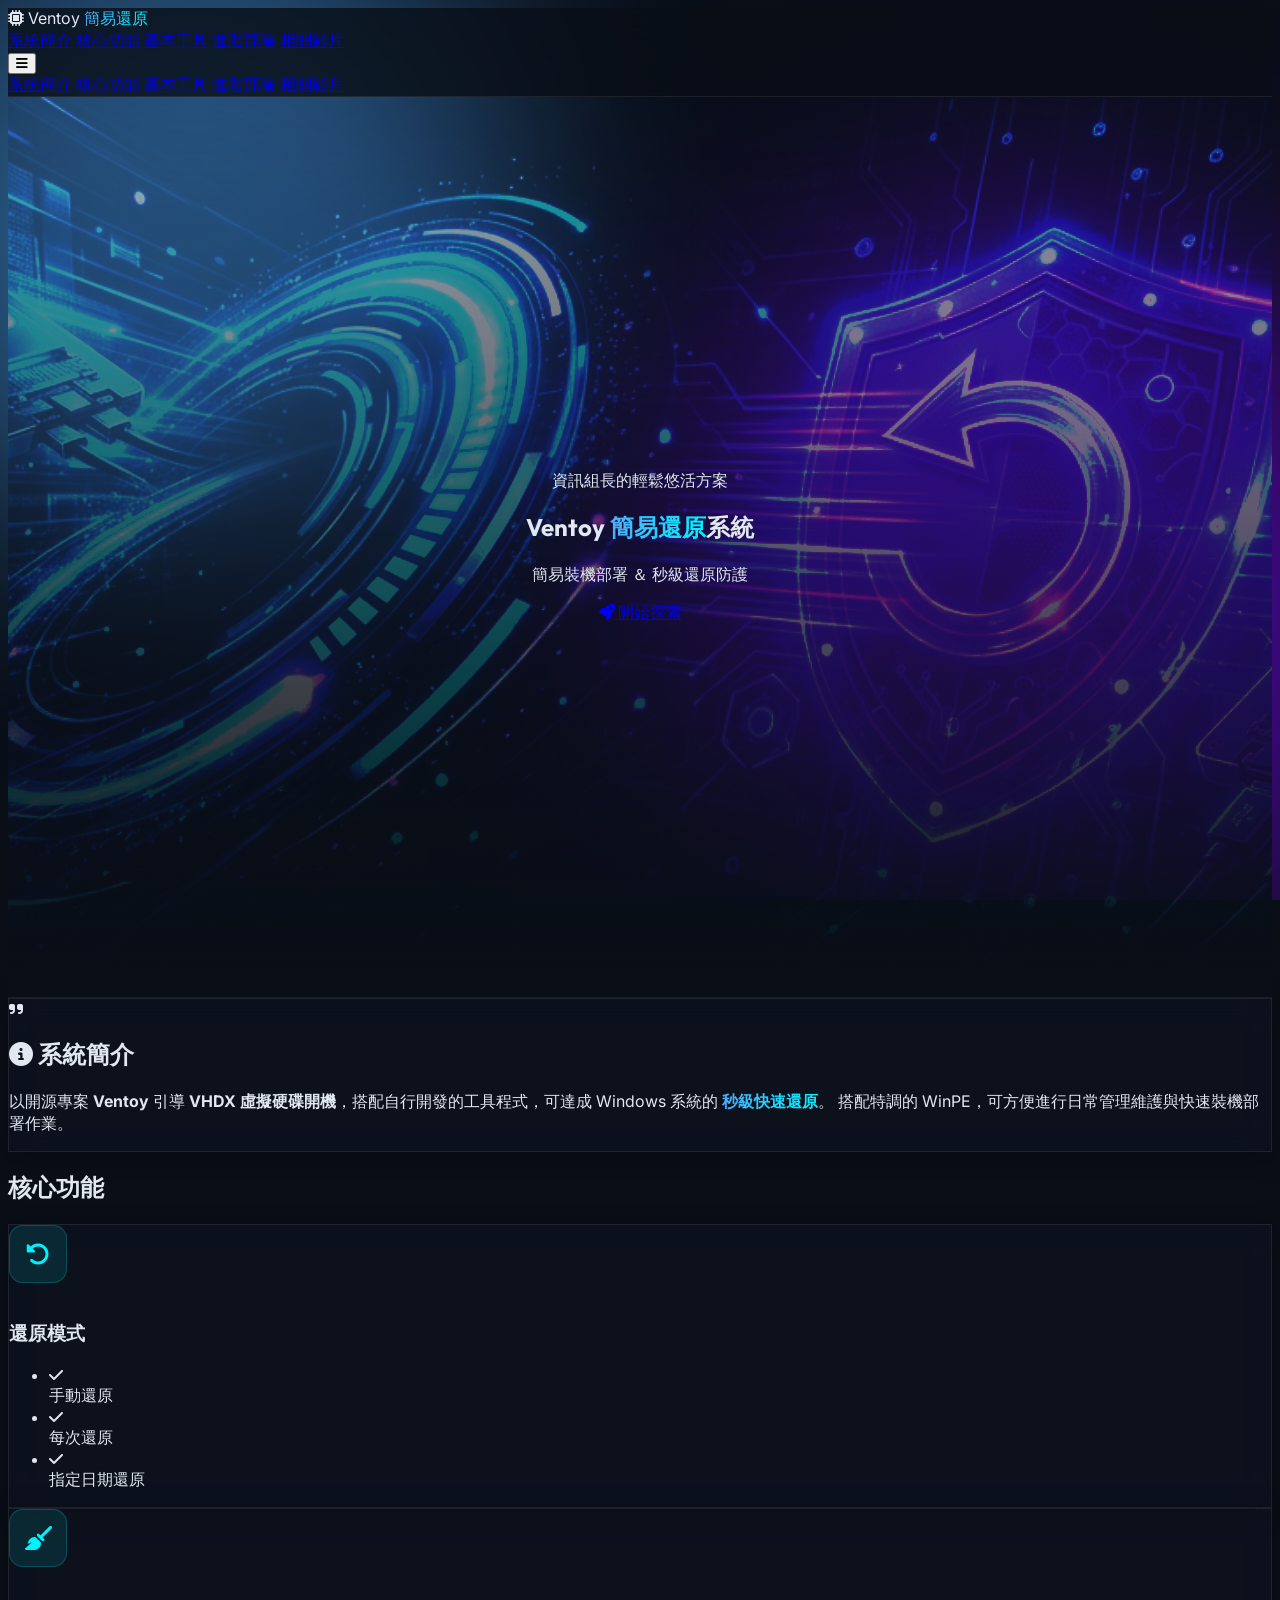
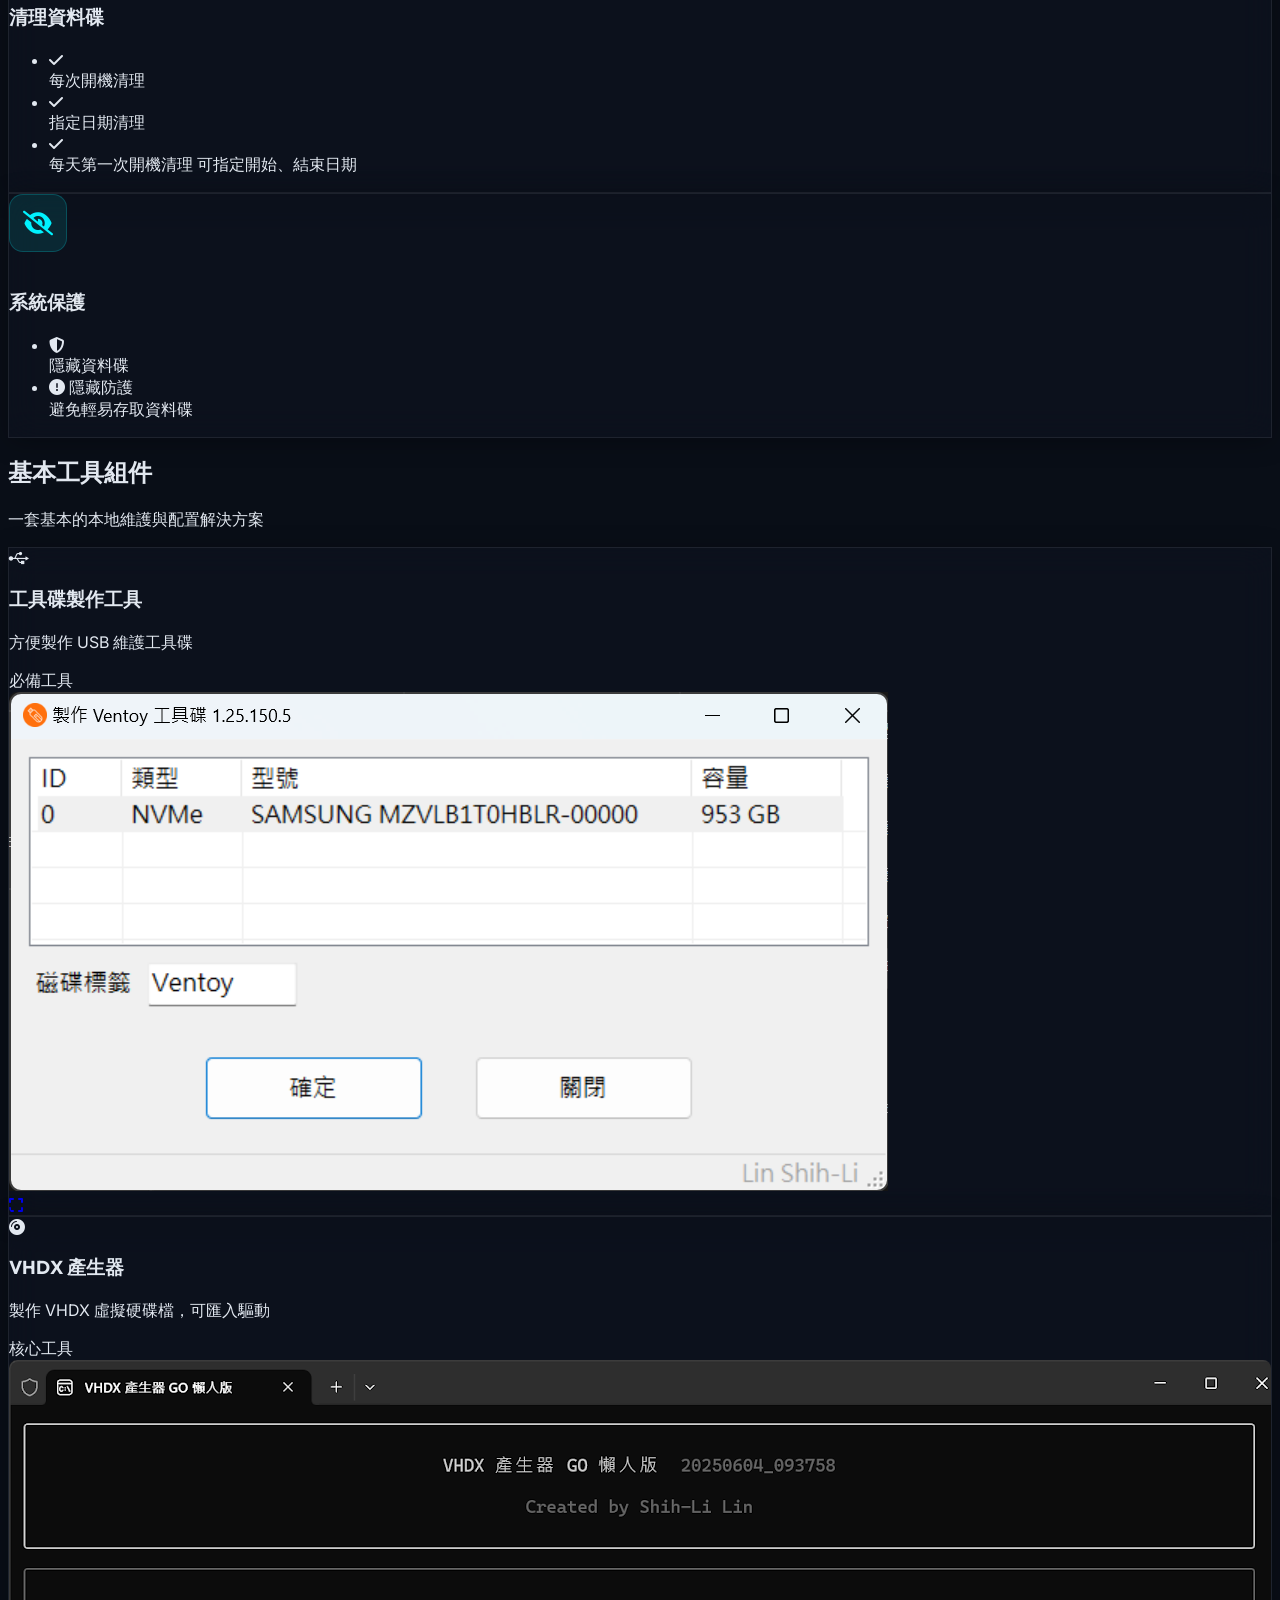
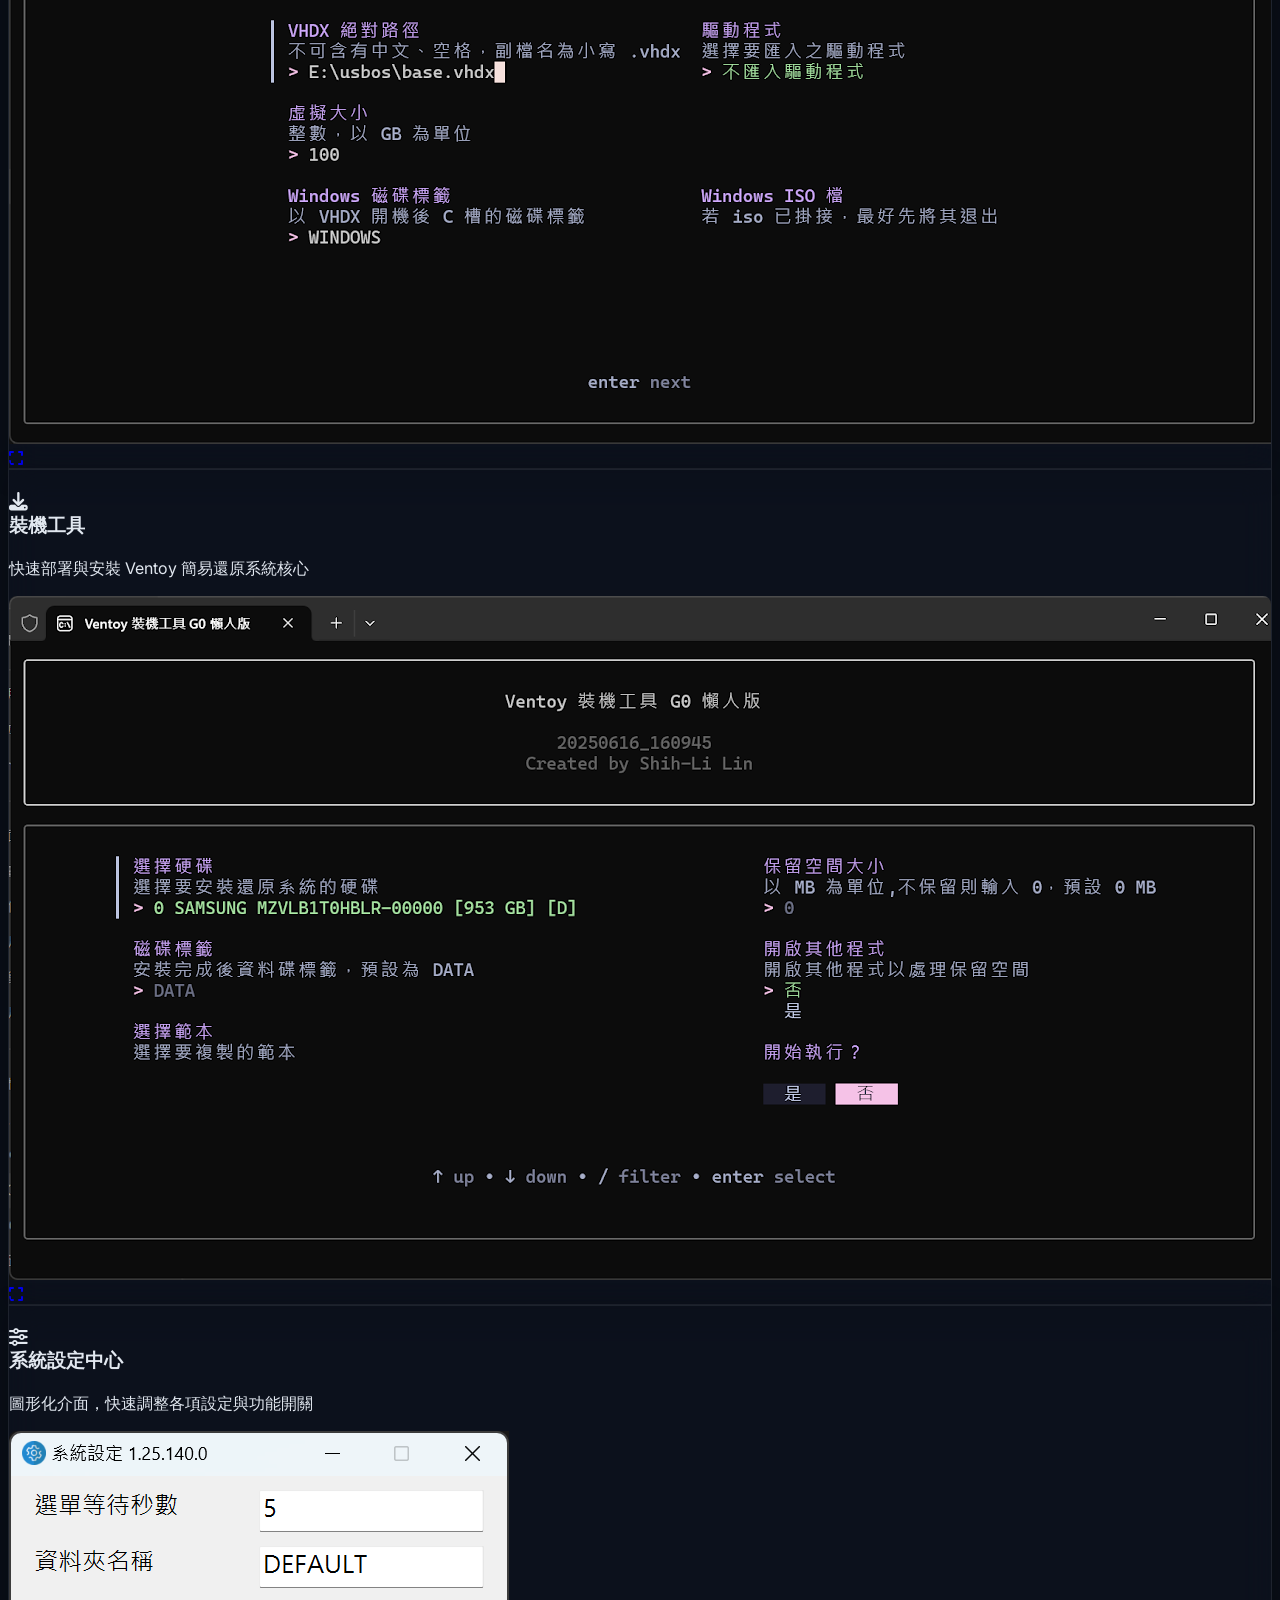
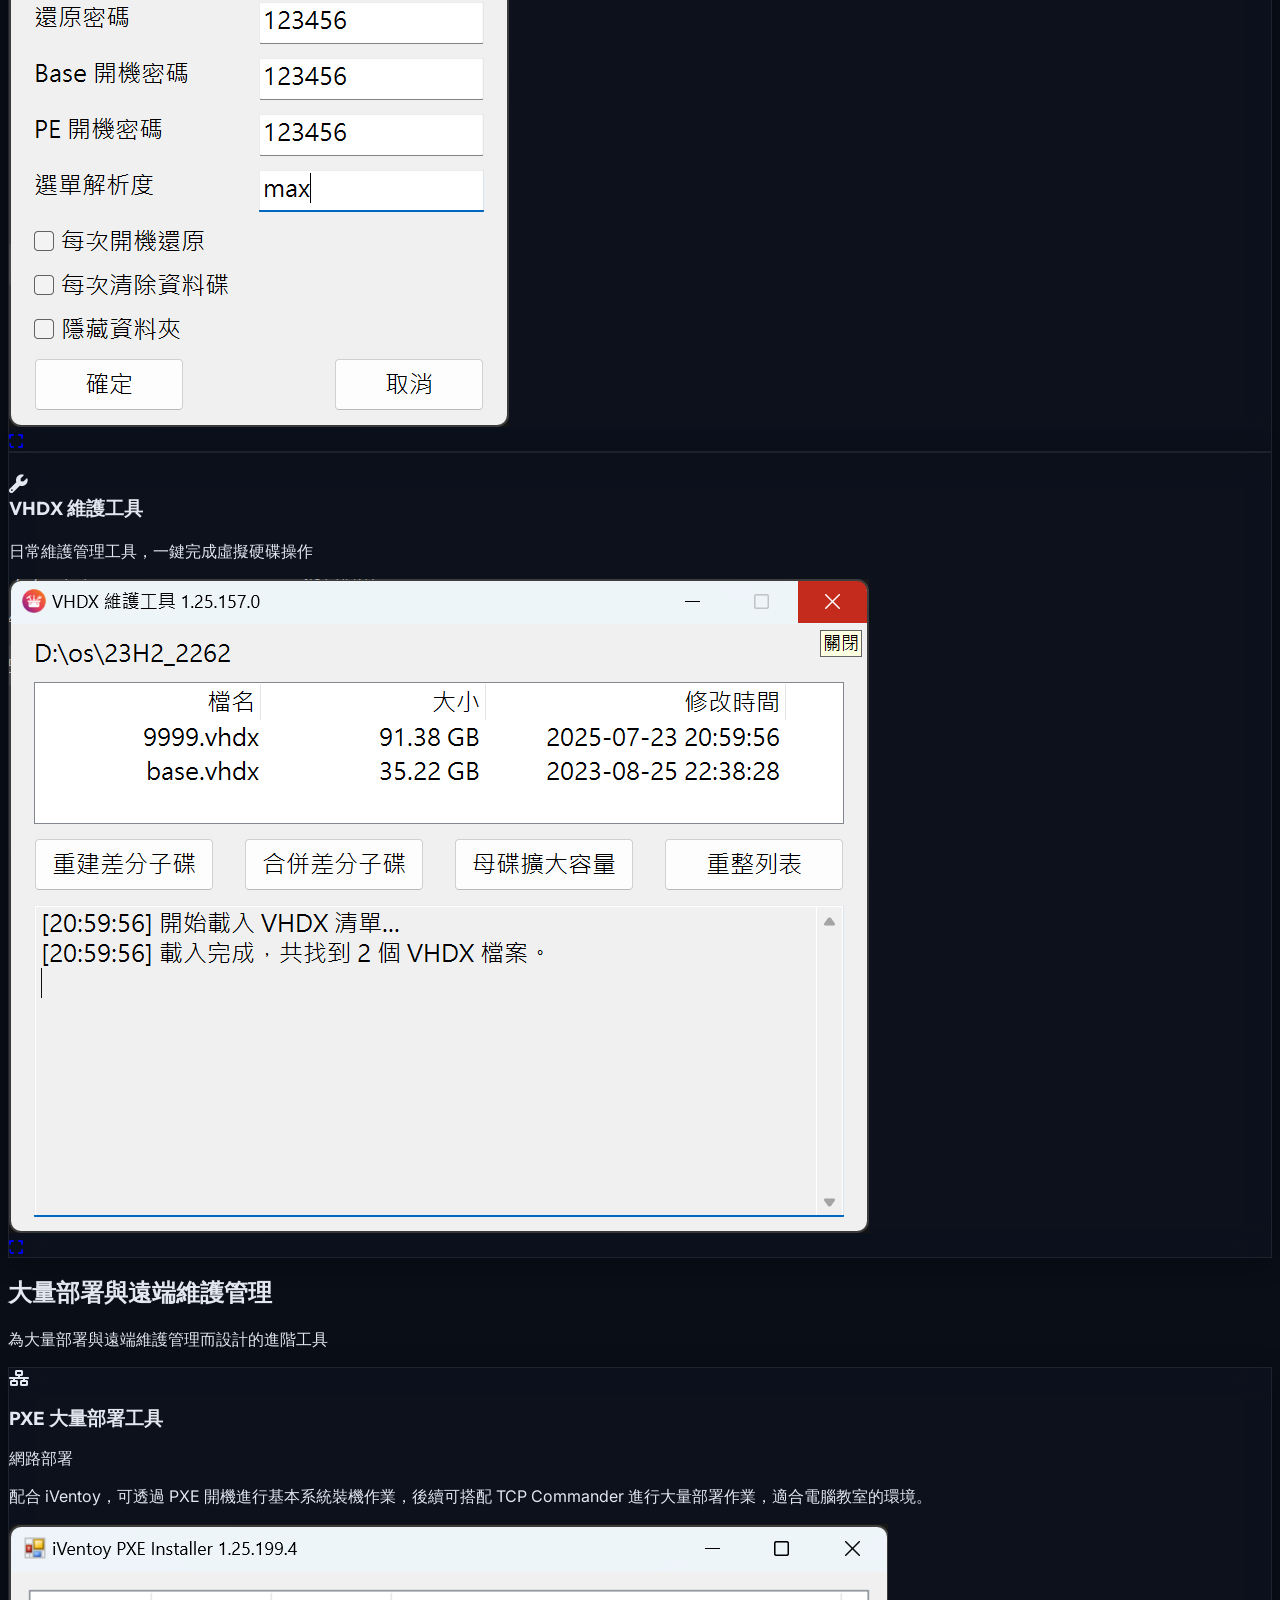
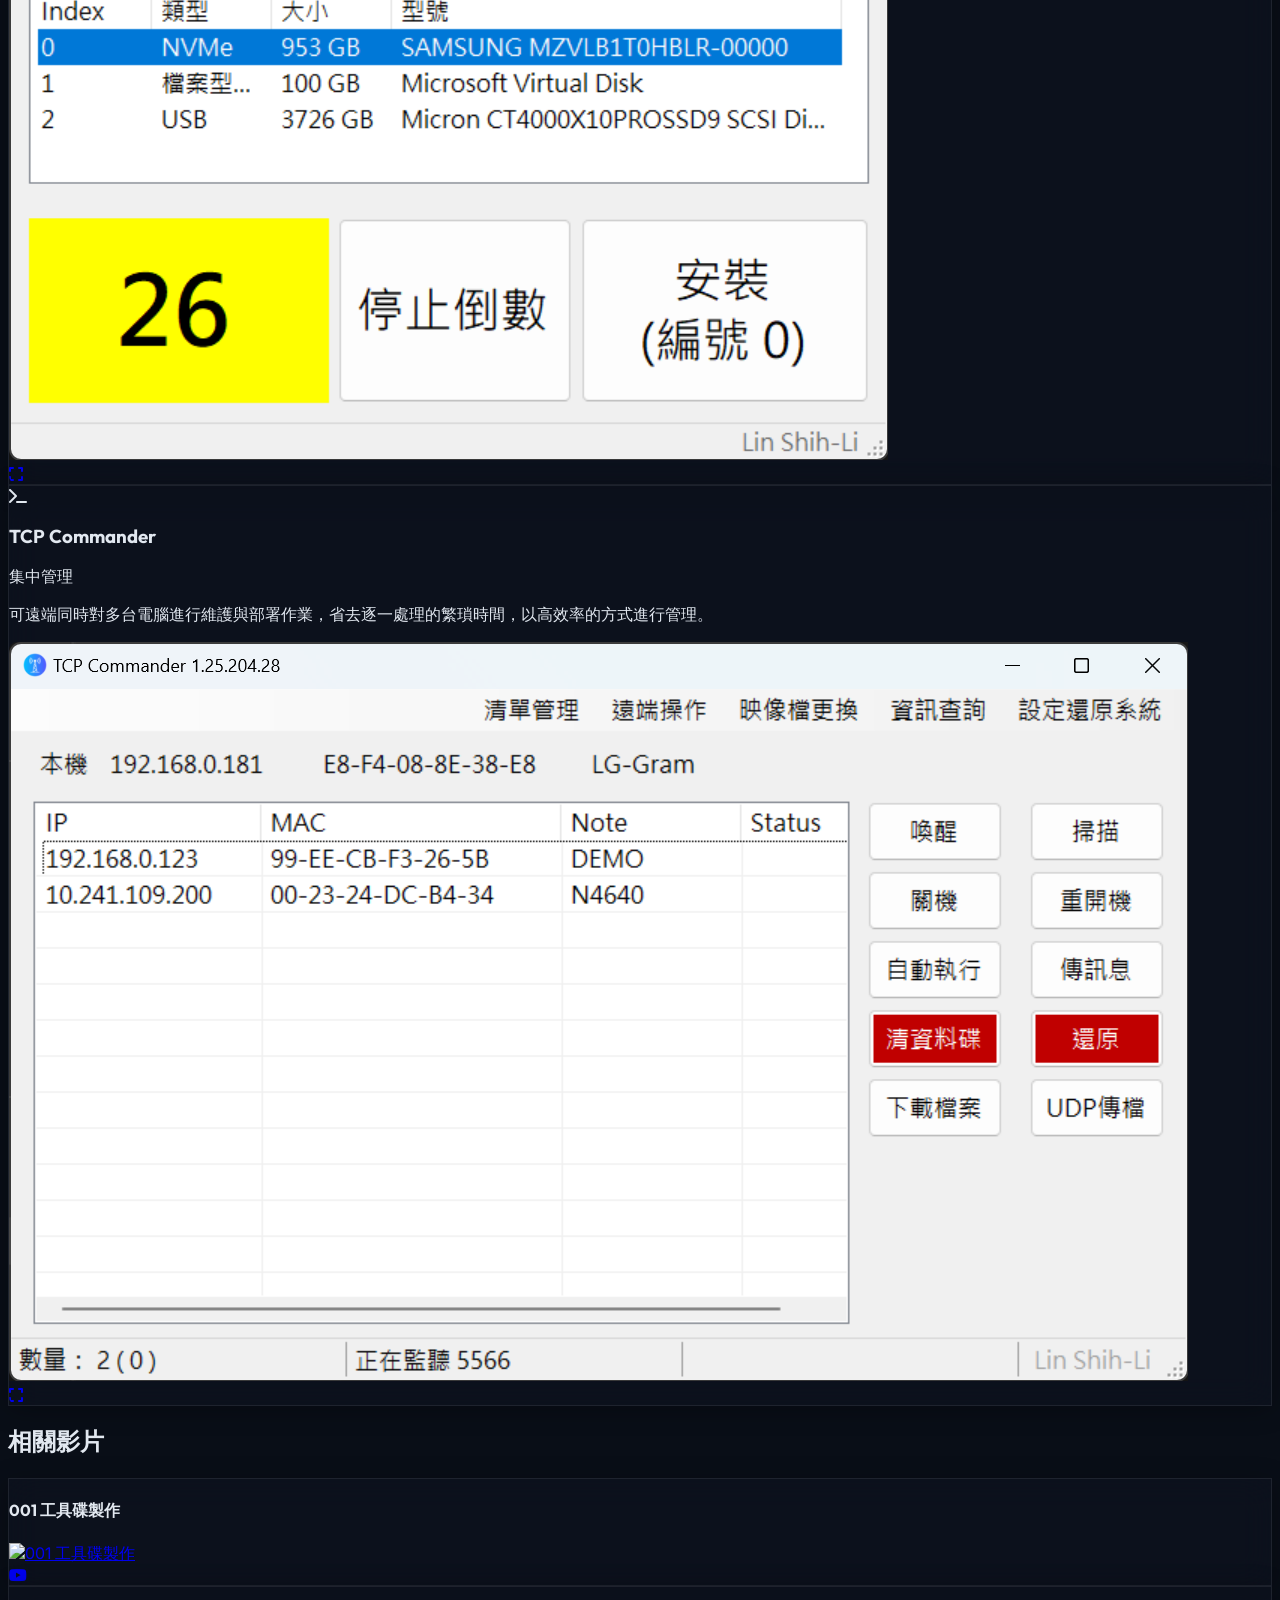
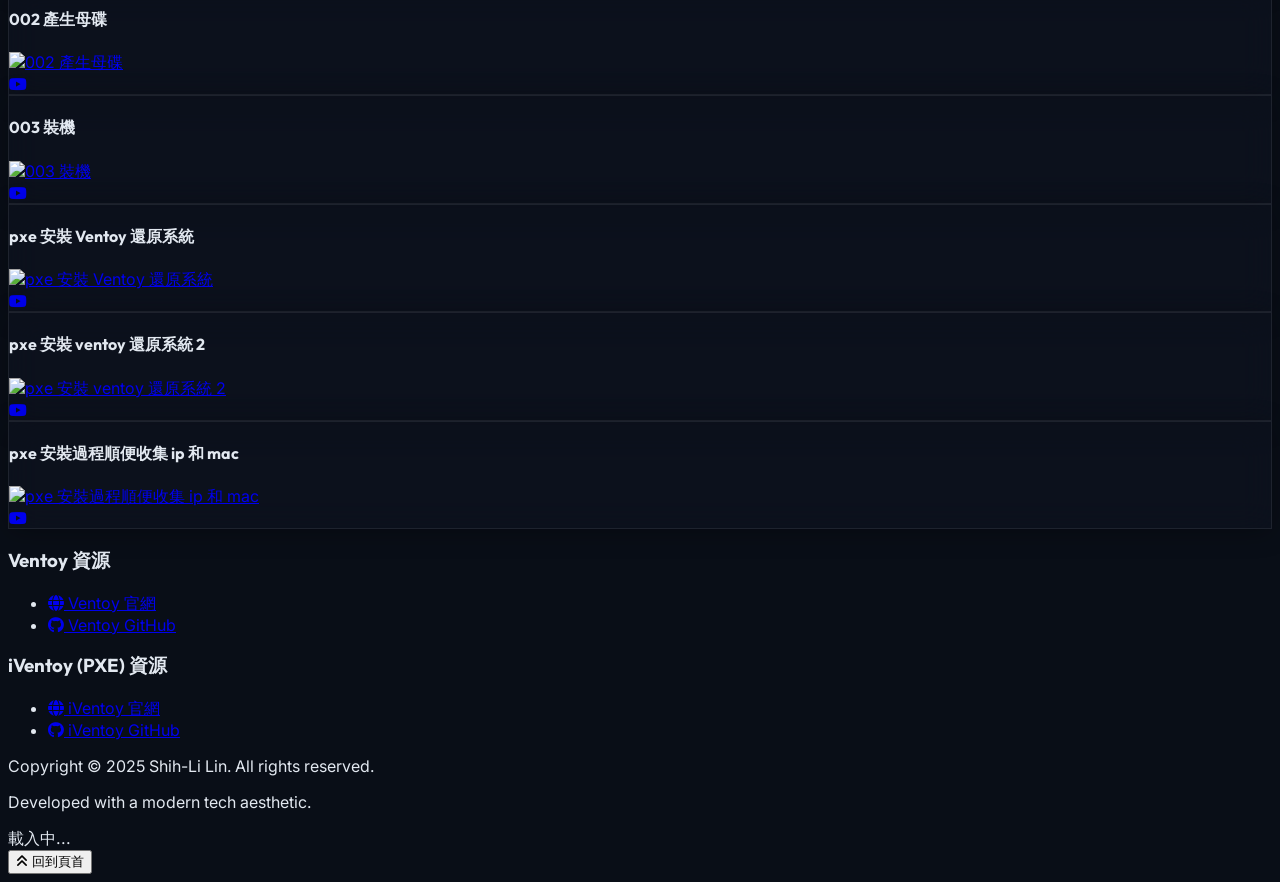
==== commit 4e94742c: "更正詞彙" ====
--- a/docs/index.html
+++ b/docs/index.html
@@ -4,8 +4,8 @@
 <head>
     <meta charset="UTF-8">
     <meta name="viewport" content="width=device-width, initial-scale=1.0">
-    <meta name="description" content="Ventoy 簡易還原系統，以開源專案 Ventoy 引導 VHDX 虛擬硬碟開機，達成 Windows 系統的秒級快速還原與裝機部署作業。">
-    <title>Ventoy 簡易還原系統 | 建議裝機部署與秒級還原防護</title>
+    <meta name="description" content="Ventoy 簡易還原系統，以開源專案 Ventoy 引導 VHDX 虛擬硬碟開機，達成 Windows 系統的秒級快速還原。">
+    <title>Ventoy 簡易還原系統 | 簡易裝機部署與秒級還原防護</title>
 
     <!-- CSS -->
     <link rel="stylesheet" href="style.css">
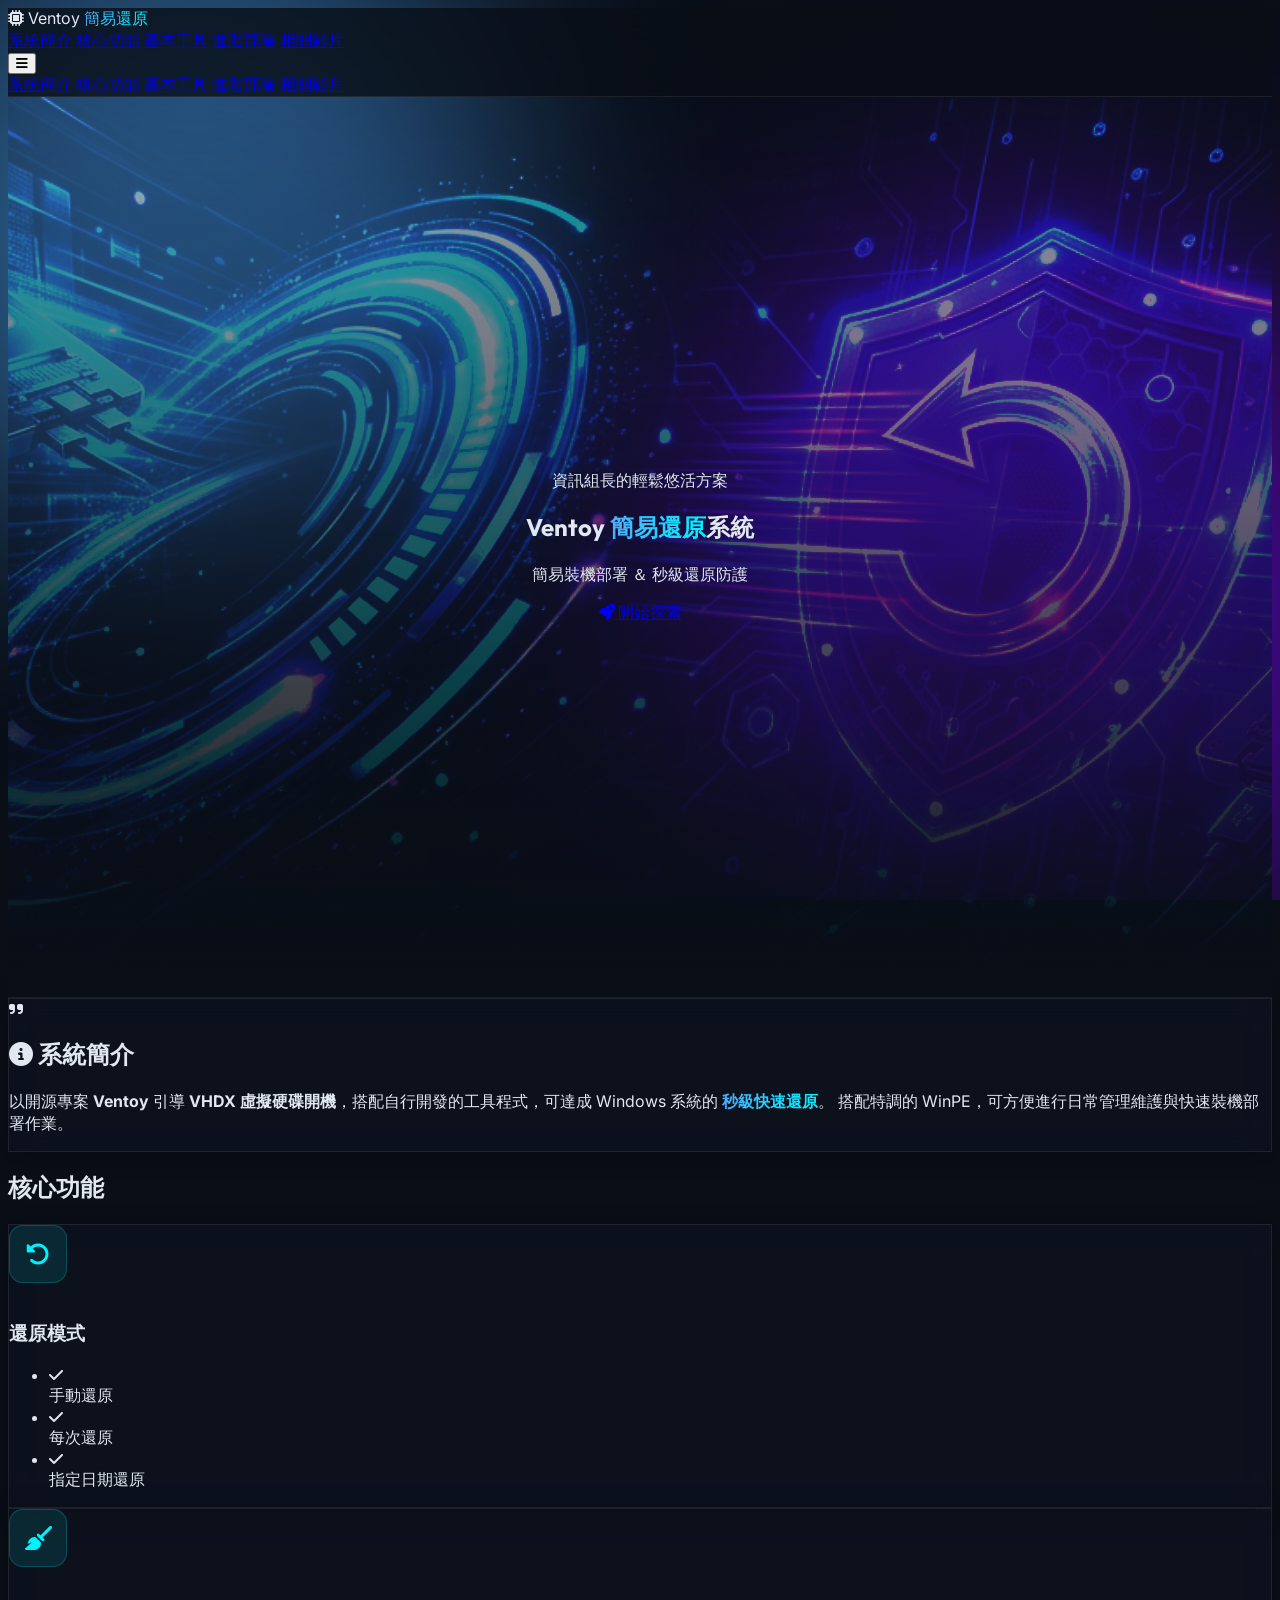
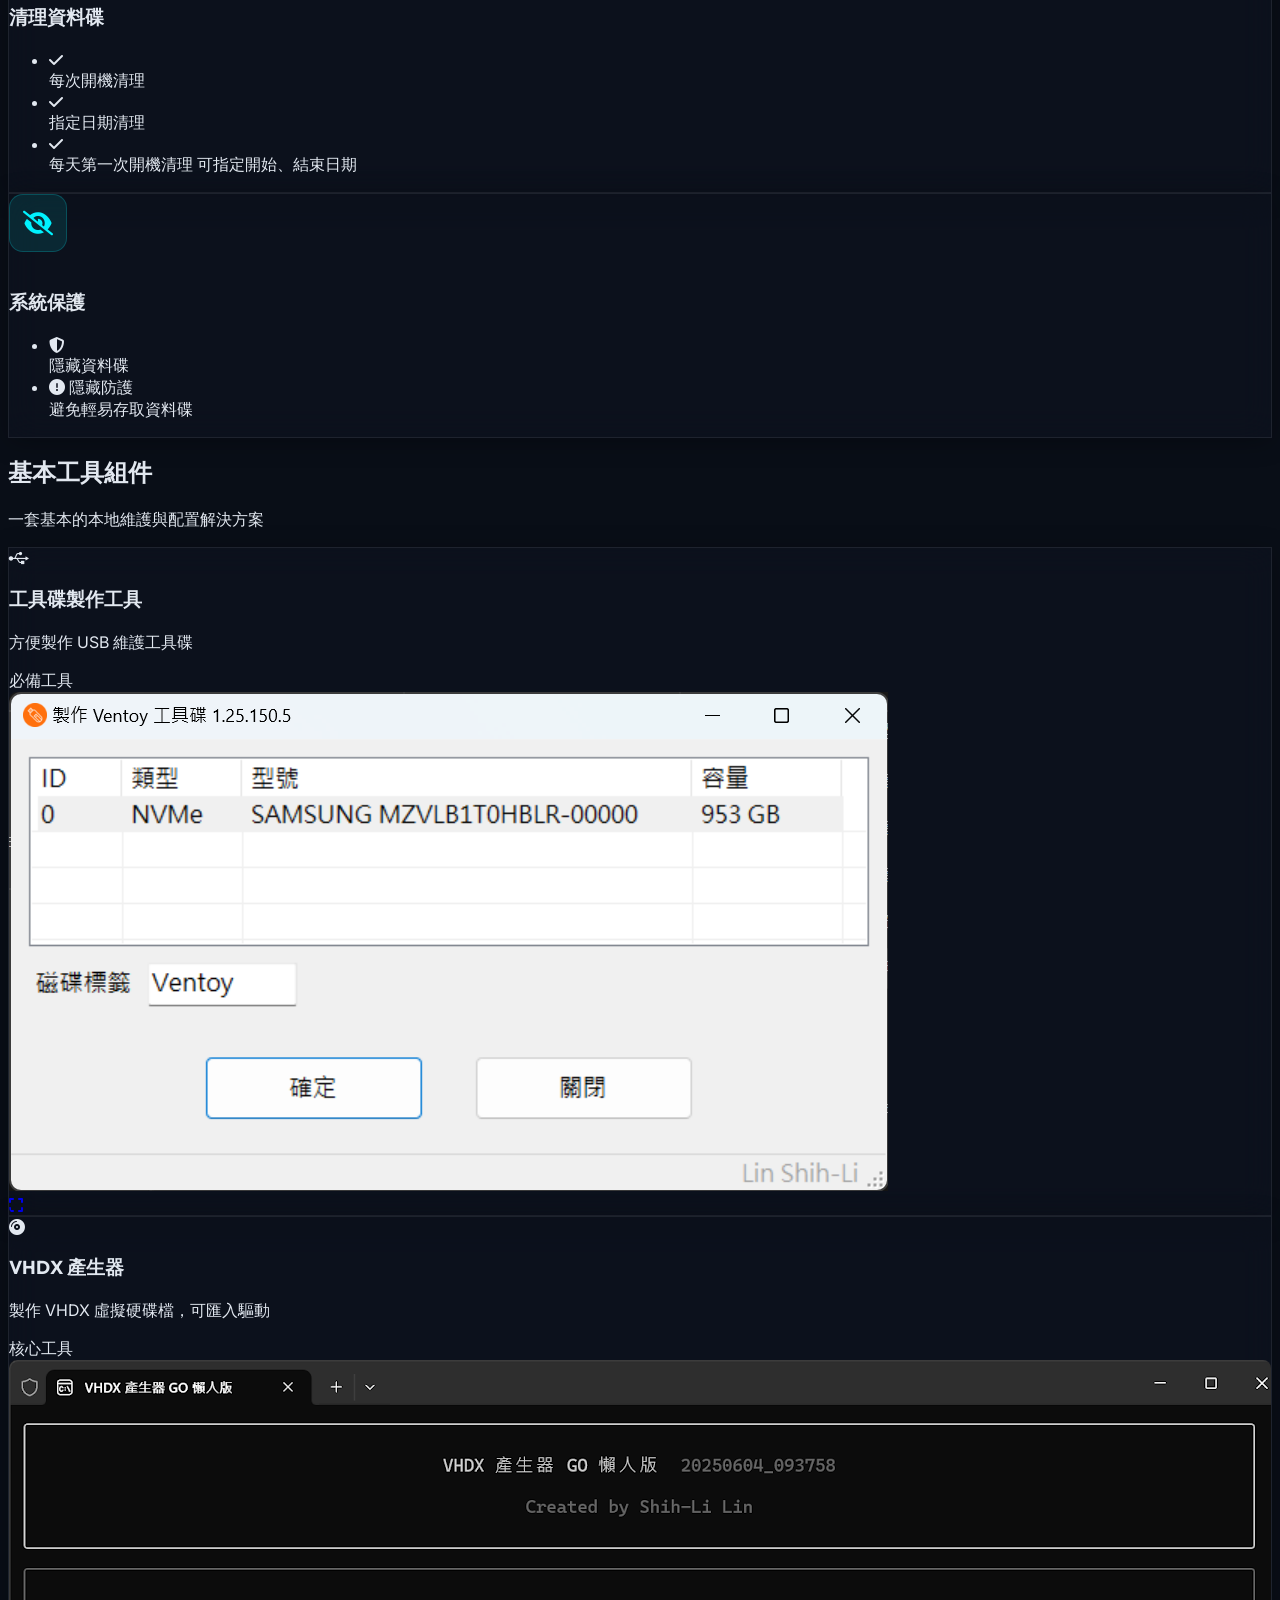
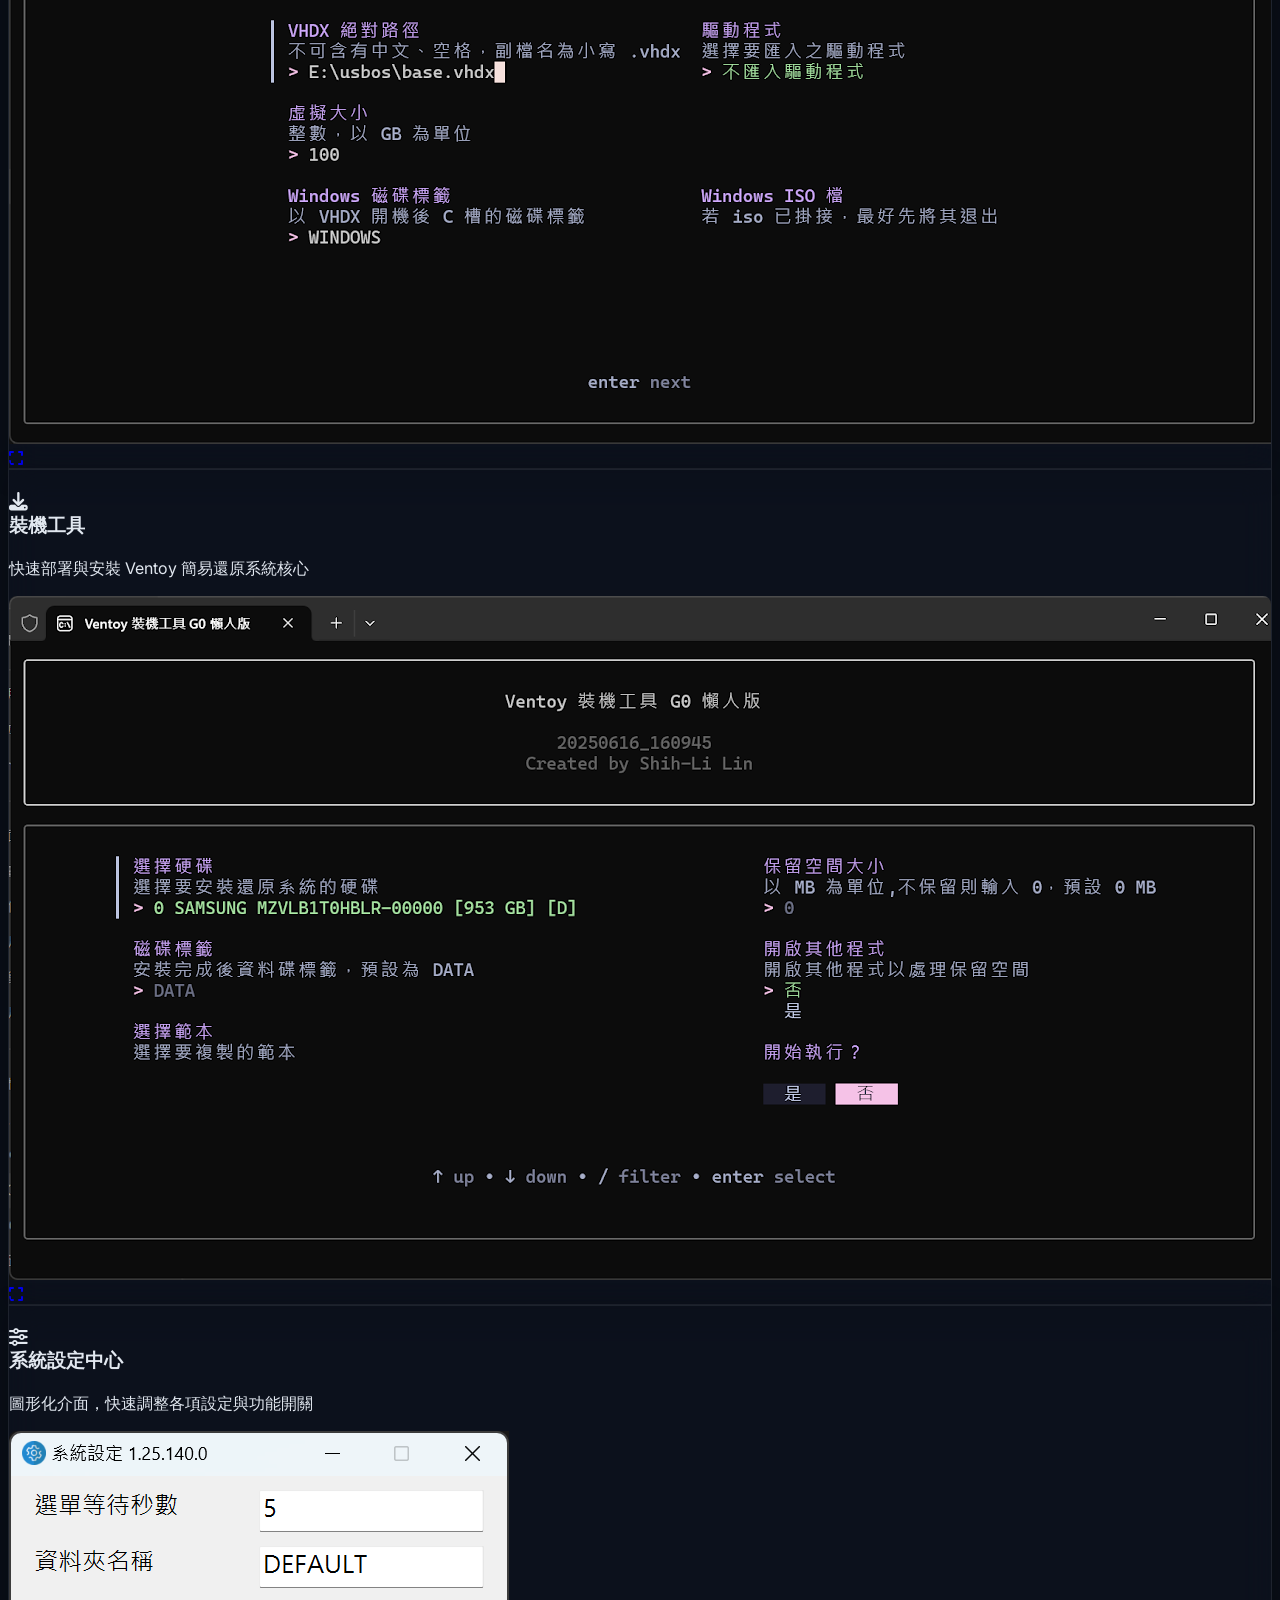
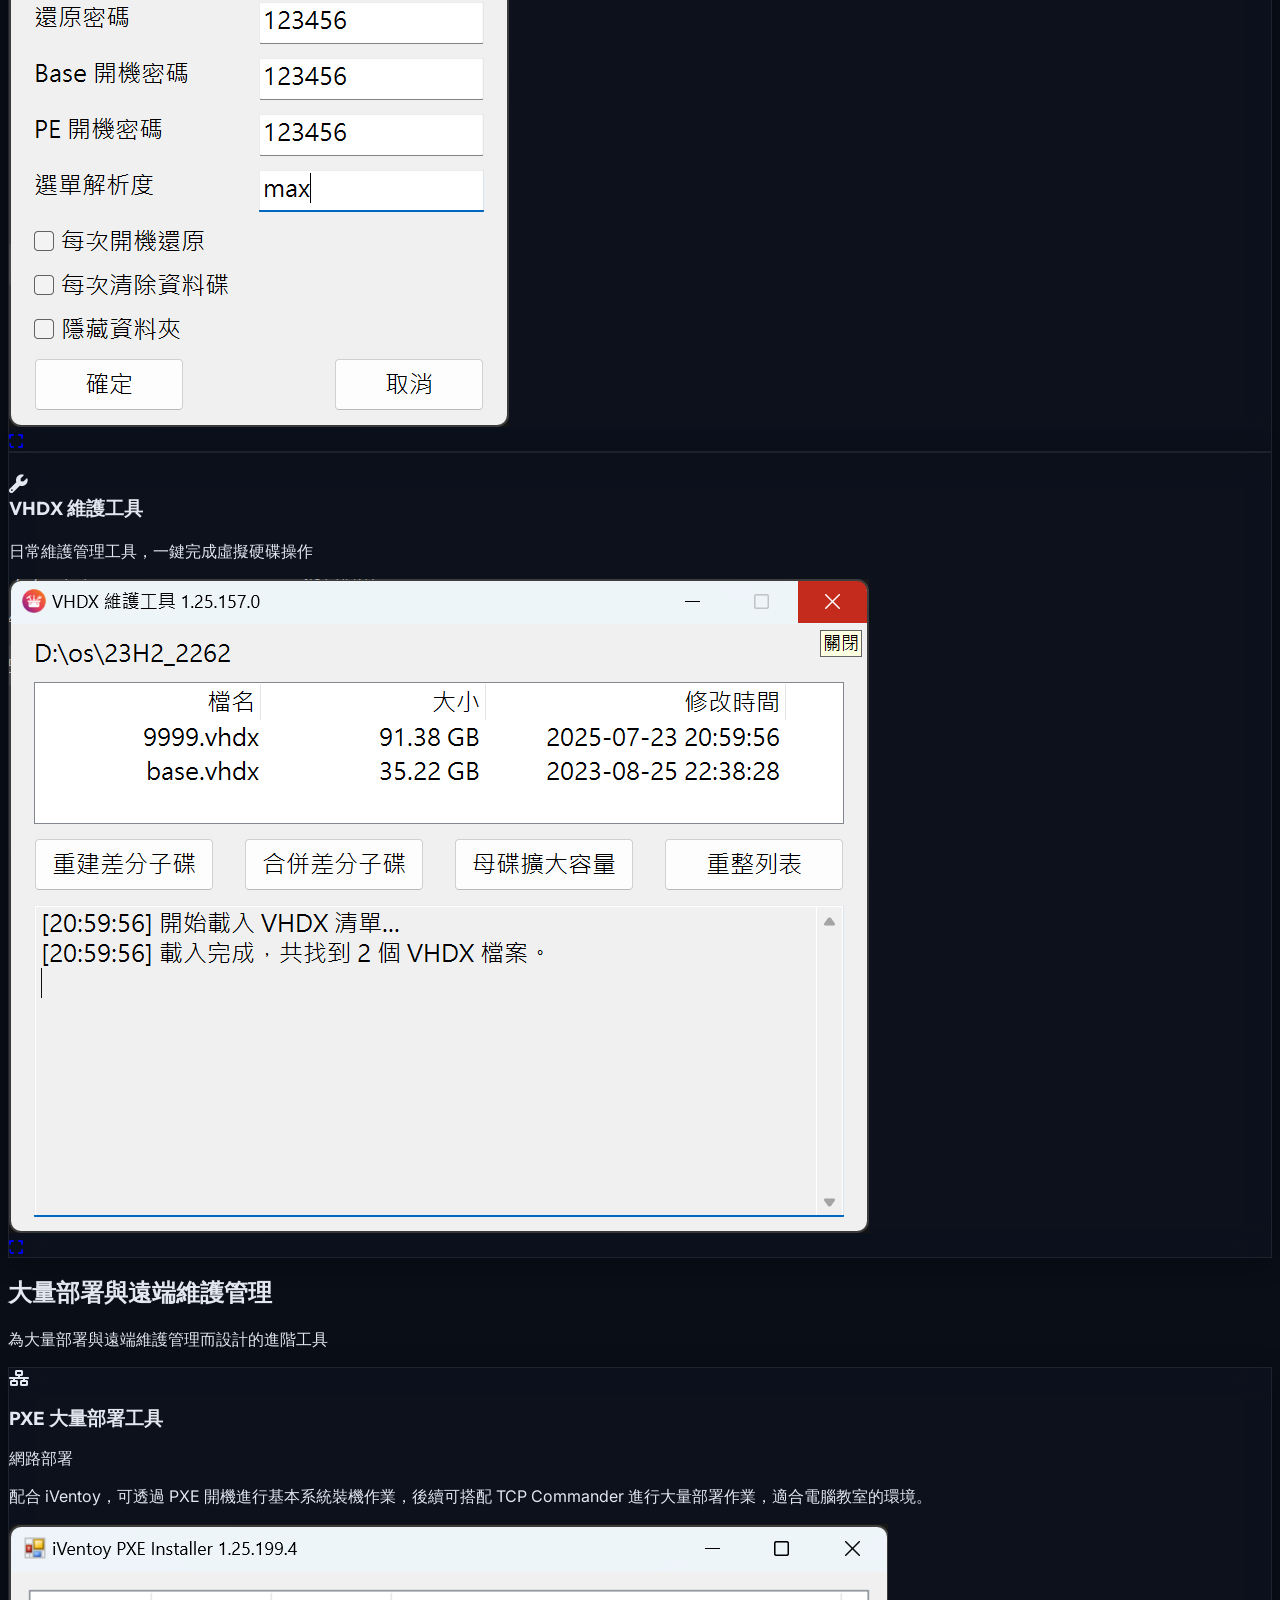
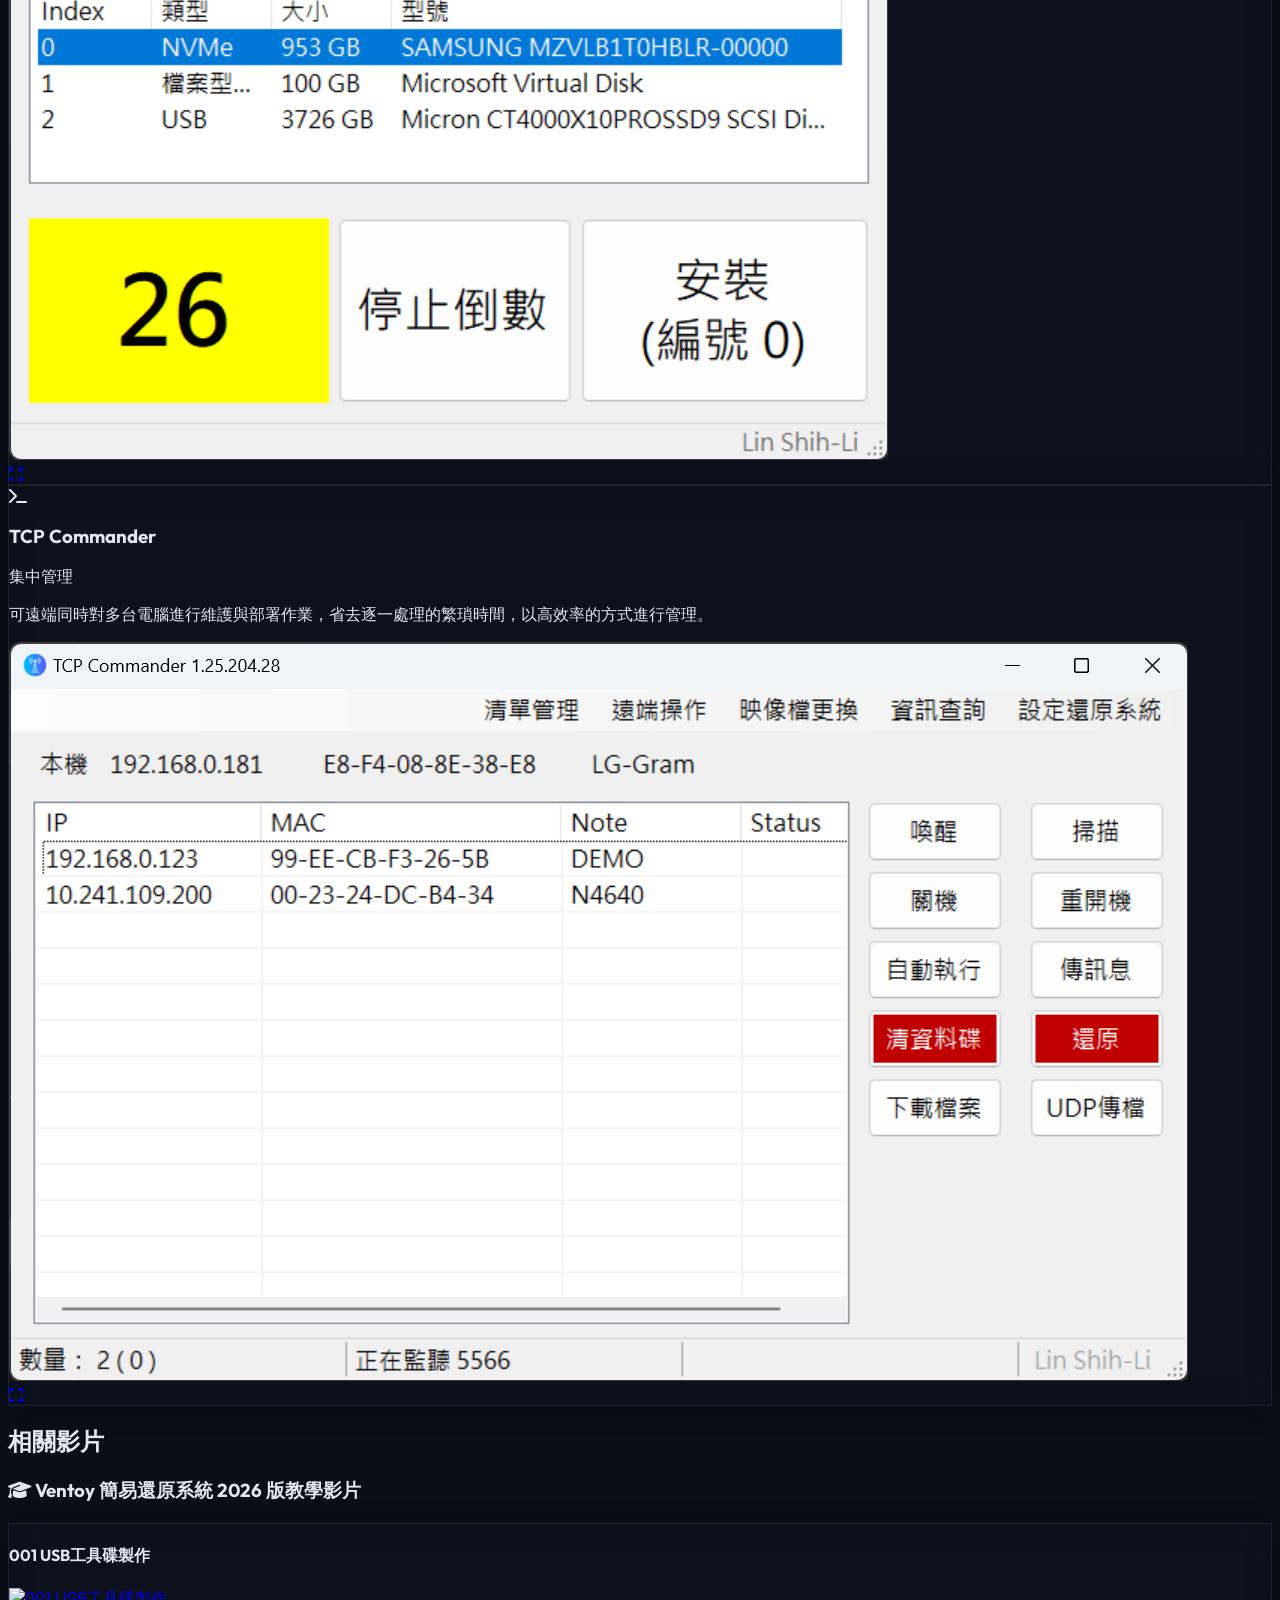
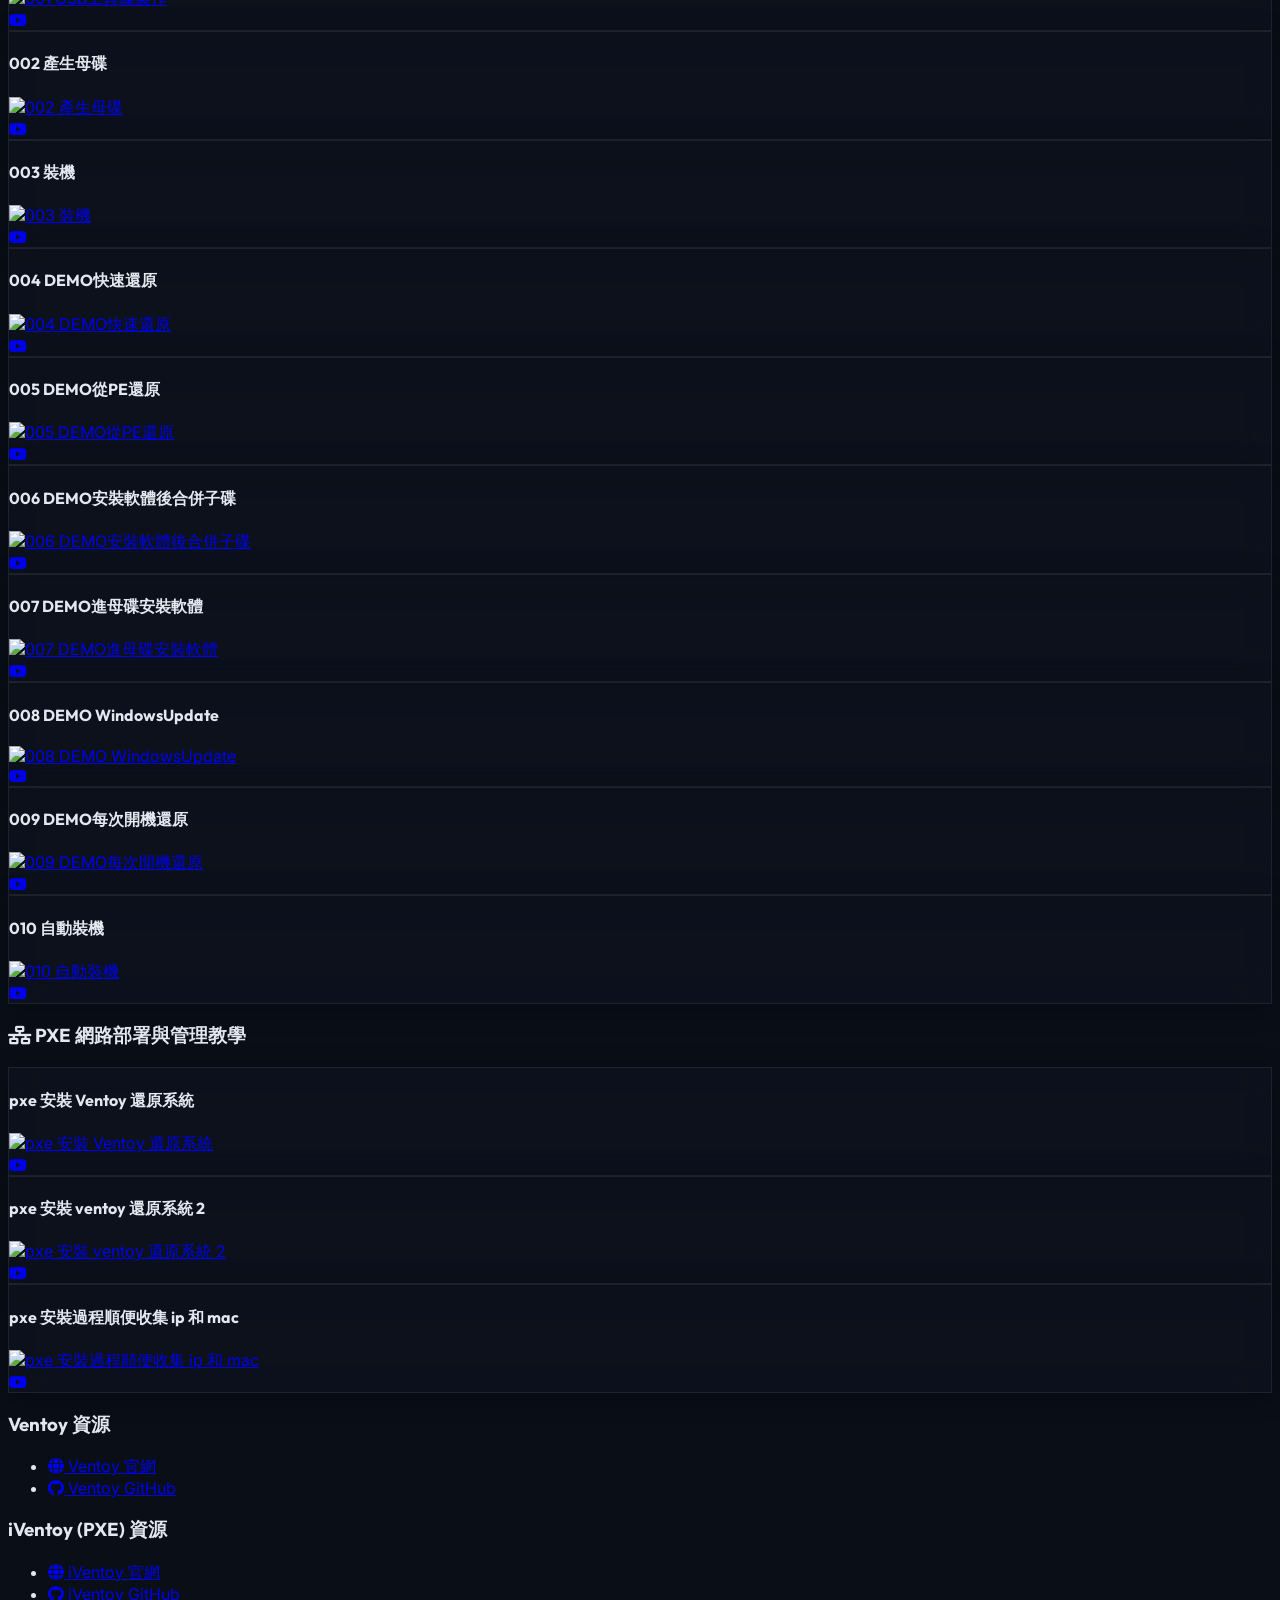
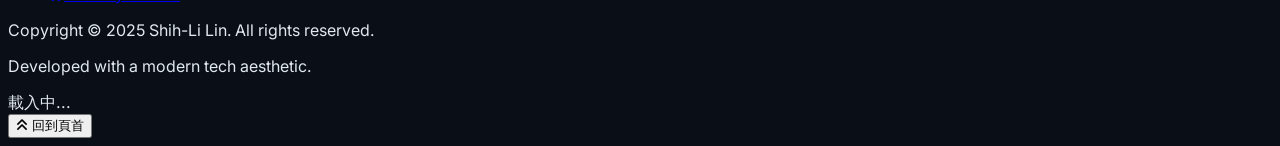
==== commit 4d2e233c: "modified:   docs/index.html" ====
--- a/docs/index.html
+++ b/docs/index.html
@@ -527,106 +527,249 @@
                 <div class="w-16 h-1 bg-gradient-to-r from-secondary to-primary mx-auto rounded-full"></div>
             </div>
 
-            <div class="grid grid-cols-1 md:grid-cols-2 lg:grid-cols-3 gap-6">
-                <!-- Video 1 -->
-                <div
-                    class="glass-panel p-4 rounded-xl flex flex-col hover:-translate-y-2 hover:shadow-[0_10px_30px_rgba(0,0,0,0.5)] transition-all duration-300 border border-transparent hover:border-red-500/30">
-                    <h4 class="text-white font-medium mb-3 truncate" title="001 工具碟製作">001 工具碟製作</h4>
-                    <div class="relative group cursor-pointer overflow-hidden rounded-lg aspect-video mt-auto">
-                        <a href="https://www.youtube.com/watch?v=BOcPLqHiXXQ" class="mylightbox w-full h-full block"
-                            data-title="001 工具碟製作">
-                            <img src="https://img.youtube.com/vi/BOcPLqHiXXQ/hqdefault.jpg" alt="001 工具碟製作"
-                                class="w-full h-full object-cover opacity-80 group-hover:opacity-100 transition-all duration-500 group-hover:scale-105">
-                            <div class="absolute inset-0 flex items-center justify-center">
-                                <i
-                                    class="fa-brands fa-youtube text-5xl text-white/90 group-hover:text-red-500 transition-colors drop-shadow-lg"></i>
-                            </div>
-                        </a>
-                    </div>
-                </div>
-
-                <!-- Video 2 -->
-                <div
-                    class="glass-panel p-4 rounded-xl flex flex-col hover:-translate-y-2 hover:shadow-[0_10px_30px_rgba(0,0,0,0.5)] transition-all duration-300 border border-transparent hover:border-red-500/30">
-                    <h4 class="text-white font-medium mb-3 truncate" title="002 產生母碟">002 產生母碟</h4>
-                    <div class="relative group cursor-pointer overflow-hidden rounded-lg aspect-video mt-auto">
-                        <a href="https://www.youtube.com/watch?v=jknUjTU_a_Q" class="mylightbox w-full h-full block"
-                            data-title="002 產生母碟">
-                            <img src="https://img.youtube.com/vi/jknUjTU_a_Q/hqdefault.jpg" alt="002 產生母碟"
-                                class="w-full h-full object-cover opacity-80 group-hover:opacity-100 transition-all duration-500 group-hover:scale-105">
-                            <div class="absolute inset-0 flex items-center justify-center">
-                                <i
-                                    class="fa-brands fa-youtube text-5xl text-white/90 group-hover:text-red-500 transition-colors drop-shadow-lg"></i>
-                            </div>
-                        </a>
-                    </div>
-                </div>
-
-                <!-- Video 3 -->
-                <div
-                    class="glass-panel p-4 rounded-xl flex flex-col hover:-translate-y-2 hover:shadow-[0_10px_30px_rgba(0,0,0,0.5)] transition-all duration-300 border border-transparent hover:border-red-500/30">
-                    <h4 class="text-white font-medium mb-3 truncate" title="003 裝機">003 裝機</h4>
-                    <div class="relative group cursor-pointer overflow-hidden rounded-lg aspect-video mt-auto">
-                        <a href="https://www.youtube.com/watch?v=_TgcfczHIoA" class="mylightbox w-full h-full block"
-                            data-title="003 裝機">
-                            <img src="https://img.youtube.com/vi/_TgcfczHIoA/hqdefault.jpg" alt="003 裝機"
-                                class="w-full h-full object-cover opacity-80 group-hover:opacity-100 transition-all duration-500 group-hover:scale-105">
-                            <div class="absolute inset-0 flex items-center justify-center">
-                                <i
-                                    class="fa-brands fa-youtube text-5xl text-white/90 group-hover:text-red-500 transition-colors drop-shadow-lg"></i>
-                            </div>
-                        </a>
-                    </div>
-                </div>
-
-                <!-- Video 4 -->
-                <div
-                    class="glass-panel p-4 rounded-xl flex flex-col hover:-translate-y-2 hover:shadow-[0_10px_30px_rgba(0,0,0,0.5)] transition-all duration-300 border border-transparent hover:border-red-500/30">
-                    <h4 class="text-white font-medium mb-3 truncate" title="pxe 安裝 Ventoy 還原系統">pxe 安裝 Ventoy 還原系統</h4>
-                    <div class="relative group cursor-pointer overflow-hidden rounded-lg aspect-video mt-auto">
-                        <a href="https://www.youtube.com/watch?v=xZxLaSMpffo" class="mylightbox w-full h-full block"
-                            data-title="pxe 安裝 Ventoy 還原系統">
-                            <img src="https://img.youtube.com/vi/xZxLaSMpffo/hqdefault.jpg" alt="pxe 安裝 Ventoy 還原系統"
-                                class="w-full h-full object-cover opacity-80 group-hover:opacity-100 transition-all duration-500 group-hover:scale-105">
-                            <div class="absolute inset-0 flex items-center justify-center">
-                                <i
-                                    class="fa-brands fa-youtube text-5xl text-white/90 group-hover:text-red-500 transition-colors drop-shadow-lg"></i>
-                            </div>
-                        </a>
-                    </div>
-                </div>
-
-                <!-- Video 5 -->
-                <div class="glass-panel p-4 rounded-xl flex flex-col">
-                    <h4 class="text-white font-medium mb-3 truncate" title="pxe 安裝 ventoy 還原系統 2">pxe 安裝 ventoy 還原系統 2
-                    </h4>
-                    <div class="relative group cursor-pointer overflow-hidden rounded-lg aspect-video mt-auto">
-                        <a href="https://www.youtube.com/watch?v=hXFXqBZohD0" class="mylightbox w-full h-full block"
-                            data-title="pxe 安裝 ventoy 還原系統 2">
-                            <img src="https://img.youtube.com/vi/hXFXqBZohD0/hqdefault.jpg" alt="pxe 安裝 ventoy 還原系統 2"
-                                class="w-full h-full object-cover opacity-80 group-hover:opacity-100 transition-all duration-500 group-hover:scale-105">
-                            <div class="absolute inset-0 flex items-center justify-center">
-                                <i
-                                    class="fa-brands fa-youtube text-5xl text-white/90 group-hover:text-red-500 transition-colors drop-shadow-lg"></i>
-                            </div>
-                        </a>
-                    </div>
-                </div>
-
-                <!-- Video 6 -->
-                <div class="glass-panel p-4 rounded-xl flex flex-col">
-                    <h4 class="text-white font-medium mb-3 truncate" title="pxe 安裝過程順便收集 ip 和 mac">pxe 安裝過程順便收集 ip 和 mac
-                    </h4>
-                    <div class="relative group cursor-pointer overflow-hidden rounded-lg aspect-video mt-auto">
-                        <a href="https://www.youtube.com/watch?v=v2oJYyQAg_8" class="mylightbox w-full h-full block"
-                            data-title="pxe 安裝過程順便收集 ip 和 mac">
-                            <img src="https://img.youtube.com/vi/v2oJYyQAg_8/hqdefault.jpg" alt="pxe 安裝過程順便收集 ip 和 mac"
-                                class="w-full h-full object-cover opacity-80 group-hover:opacity-100 transition-all duration-500 group-hover:scale-105">
-                            <div class="absolute inset-0 flex items-center justify-center">
-                                <i
-                                    class="fa-brands fa-youtube text-5xl text-white/90 group-hover:text-red-500 transition-colors drop-shadow-lg"></i>
-                            </div>
-                        </a>
+            <!-- Ventoy 簡易還原系統 2026 版教學影片 -->
+            <div class="mb-12">
+                <h3 class="text-2xl font-bold text-white mb-6 flex items-center gap-2">
+                    <i class="fa-solid fa-graduation-cap text-primary"></i>
+                    <span>Ventoy 簡易還原系統 2026 版教學影片</span>
+                </h3>
+                <div class="grid grid-cols-1 md:grid-cols-2 lg:grid-cols-3 gap-6">
+                    <!-- Video 1 -->
+                    <div
+                        class="glass-panel p-4 rounded-xl flex flex-col hover:-translate-y-2 hover:shadow-[0_10px_30px_rgba(0,0,0,0.5)] transition-all duration-300 border border-transparent hover:border-red-500/30">
+                        <h4 class="text-white font-medium mb-3 truncate" title="001 USB工具碟製作">001 USB工具碟製作</h4>
+                        <div class="relative group cursor-pointer overflow-hidden rounded-lg aspect-video mt-auto">
+                            <a href="https://www.youtube.com/watch?v=y_fJg1QmzHg" class="mylightbox w-full h-full block"
+                                data-title="001 USB工具碟製作">
+                                <img src="https://img.youtube.com/vi/y_fJg1QmzHg/hqdefault.jpg" alt="001 USB工具碟製作"
+                                    class="w-full h-full object-cover opacity-80 group-hover:opacity-100 transition-all duration-500 group-hover:scale-105">
+                                <div class="absolute inset-0 flex items-center justify-center">
+                                    <i
+                                        class="fa-brands fa-youtube text-5xl text-white/90 group-hover:text-red-500 transition-colors drop-shadow-lg"></i>
+                                </div>
+                            </a>
+                        </div>
+                    </div>
+
+                    <!-- Video 2 -->
+                    <div
+                        class="glass-panel p-4 rounded-xl flex flex-col hover:-translate-y-2 hover:shadow-[0_10px_30px_rgba(0,0,0,0.5)] transition-all duration-300 border border-transparent hover:border-red-500/30">
+                        <h4 class="text-white font-medium mb-3 truncate" title="002 產生母碟">002 產生母碟</h4>
+                        <div class="relative group cursor-pointer overflow-hidden rounded-lg aspect-video mt-auto">
+                            <a href="https://www.youtube.com/watch?v=yziurpCjypg" class="mylightbox w-full h-full block"
+                                data-title="002 產生母碟">
+                                <img src="https://img.youtube.com/vi/yziurpCjypg/hqdefault.jpg" alt="002 產生母碟"
+                                    class="w-full h-full object-cover opacity-80 group-hover:opacity-100 transition-all duration-500 group-hover:scale-105">
+                                <div class="absolute inset-0 flex items-center justify-center">
+                                    <i
+                                        class="fa-brands fa-youtube text-5xl text-white/90 group-hover:text-red-500 transition-colors drop-shadow-lg"></i>
+                                </div>
+                            </a>
+                        </div>
+                    </div>
+
+                    <!-- Video 3 -->
+                    <div
+                        class="glass-panel p-4 rounded-xl flex flex-col hover:-translate-y-2 hover:shadow-[0_10px_30px_rgba(0,0,0,0.5)] transition-all duration-300 border border-transparent hover:border-red-500/30">
+                        <h4 class="text-white font-medium mb-3 truncate" title="003 裝機">003 裝機</h4>
+                        <div class="relative group cursor-pointer overflow-hidden rounded-lg aspect-video mt-auto">
+                            <a href="https://www.youtube.com/watch?v=UQkunZZjPUk" class="mylightbox w-full h-full block"
+                                data-title="003 裝機">
+                                <img src="https://img.youtube.com/vi/UQkunZZjPUk/hqdefault.jpg" alt="003 裝機"
+                                    class="w-full h-full object-cover opacity-80 group-hover:opacity-100 transition-all duration-500 group-hover:scale-105">
+                                <div class="absolute inset-0 flex items-center justify-center">
+                                    <i
+                                        class="fa-brands fa-youtube text-5xl text-white/90 group-hover:text-red-500 transition-colors drop-shadow-lg"></i>
+                                </div>
+                            </a>
+                        </div>
+                    </div>
+
+                    <!-- Video 4 -->
+                    <div
+                        class="glass-panel p-4 rounded-xl flex flex-col hover:-translate-y-2 hover:shadow-[0_10px_30px_rgba(0,0,0,0.5)] transition-all duration-300 border border-transparent hover:border-red-500/30">
+                        <h4 class="text-white font-medium mb-3 truncate" title="004 DEMO快速還原">004 DEMO快速還原</h4>
+                        <div class="relative group cursor-pointer overflow-hidden rounded-lg aspect-video mt-auto">
+                            <a href="https://www.youtube.com/watch?v=jzNlMV2JGOw" class="mylightbox w-full h-full block"
+                                data-title="004 DEMO快速還原">
+                                <img src="https://img.youtube.com/vi/jzNlMV2JGOw/hqdefault.jpg" alt="004 DEMO快速還原"
+                                    class="w-full h-full object-cover opacity-80 group-hover:opacity-100 transition-all duration-500 group-hover:scale-105">
+                                <div class="absolute inset-0 flex items-center justify-center">
+                                    <i
+                                        class="fa-brands fa-youtube text-5xl text-white/90 group-hover:text-red-500 transition-colors drop-shadow-lg"></i>
+                                </div>
+                            </a>
+                        </div>
+                    </div>
+
+                    <!-- Video 5 -->
+                    <div
+                        class="glass-panel p-4 rounded-xl flex flex-col hover:-translate-y-2 hover:shadow-[0_10px_30px_rgba(0,0,0,0.5)] transition-all duration-300 border border-transparent hover:border-red-500/30">
+                        <h4 class="text-white font-medium mb-3 truncate" title="005 DEMO從PE還原">005 DEMO從PE還原</h4>
+                        <div class="relative group cursor-pointer overflow-hidden rounded-lg aspect-video mt-auto">
+                            <a href="https://www.youtube.com/watch?v=8DxxqVbLRwU" class="mylightbox w-full h-full block"
+                                data-title="005 DEMO從PE還原">
+                                <img src="https://img.youtube.com/vi/8DxxqVbLRwU/hqdefault.jpg" alt="005 DEMO從PE還原"
+                                    class="w-full h-full object-cover opacity-80 group-hover:opacity-100 transition-all duration-500 group-hover:scale-105">
+                                <div class="absolute inset-0 flex items-center justify-center">
+                                    <i
+                                        class="fa-brands fa-youtube text-5xl text-white/90 group-hover:text-red-500 transition-colors drop-shadow-lg"></i>
+                                </div>
+                            </a>
+                        </div>
+                    </div>
+
+                    <!-- Video 6 -->
+                    <div
+                        class="glass-panel p-4 rounded-xl flex flex-col hover:-translate-y-2 hover:shadow-[0_10px_30px_rgba(0,0,0,0.5)] transition-all duration-300 border border-transparent hover:border-red-500/30">
+                        <h4 class="text-white font-medium mb-3 truncate" title="006 DEMO安裝軟體後合併子碟">006 DEMO安裝軟體後合併子碟
+                        </h4>
+                        <div class="relative group cursor-pointer overflow-hidden rounded-lg aspect-video mt-auto">
+                            <a href="https://www.youtube.com/watch?v=jW0Ub2dAiYE" class="mylightbox w-full h-full block"
+                                data-title="006 DEMO安裝軟體後合併子碟">
+                                <img src="https://img.youtube.com/vi/jW0Ub2dAiYE/hqdefault.jpg" alt="006 DEMO安裝軟體後合併子碟"
+                                    class="w-full h-full object-cover opacity-80 group-hover:opacity-100 transition-all duration-500 group-hover:scale-105">
+                                <div class="absolute inset-0 flex items-center justify-center">
+                                    <i
+                                        class="fa-brands fa-youtube text-5xl text-white/90 group-hover:text-red-500 transition-colors drop-shadow-lg"></i>
+                                </div>
+                            </a>
+                        </div>
+                    </div>
+
+                    <!-- Video 7 -->
+                    <div
+                        class="glass-panel p-4 rounded-xl flex flex-col hover:-translate-y-2 hover:shadow-[0_10px_30px_rgba(0,0,0,0.5)] transition-all duration-300 border border-transparent hover:border-red-500/30">
+                        <h4 class="text-white font-medium mb-3 truncate" title="007 DEMO進母碟安裝軟體">007 DEMO進母碟安裝軟體</h4>
+                        <div class="relative group cursor-pointer overflow-hidden rounded-lg aspect-video mt-auto">
+                            <a href="https://www.youtube.com/watch?v=bSoNda9nC2s" class="mylightbox w-full h-full block"
+                                data-title="007 DEMO進母碟安裝軟體">
+                                <img src="https://img.youtube.com/vi/bSoNda9nC2s/hqdefault.jpg" alt="007 DEMO進母碟安裝軟體"
+                                    class="w-full h-full object-cover opacity-80 group-hover:opacity-100 transition-all duration-500 group-hover:scale-105">
+                                <div class="absolute inset-0 flex items-center justify-center">
+                                    <i
+                                        class="fa-brands fa-youtube text-5xl text-white/90 group-hover:text-red-500 transition-colors drop-shadow-lg"></i>
+                                </div>
+                            </a>
+                        </div>
+                    </div>
+
+                    <!-- Video 8 -->
+                    <div
+                        class="glass-panel p-4 rounded-xl flex flex-col hover:-translate-y-2 hover:shadow-[0_10px_30px_rgba(0,0,0,0.5)] transition-all duration-300 border border-transparent hover:border-red-500/30">
+                        <h4 class="text-white font-medium mb-3 truncate" title="008 DEMO WindowsUpdate">008 DEMO
+                            WindowsUpdate</h4>
+                        <div class="relative group cursor-pointer overflow-hidden rounded-lg aspect-video mt-auto">
+                            <a href="https://www.youtube.com/watch?v=WkqCRnXPwIg" class="mylightbox w-full h-full block"
+                                data-title="008 DEMO WindowsUpdate">
+                                <img src="https://img.youtube.com/vi/WkqCRnXPwIg/hqdefault.jpg"
+                                    alt="008 DEMO WindowsUpdate"
+                                    class="w-full h-full object-cover opacity-80 group-hover:opacity-100 transition-all duration-500 group-hover:scale-105">
+                                <div class="absolute inset-0 flex items-center justify-center">
+                                    <i
+                                        class="fa-brands fa-youtube text-5xl text-white/90 group-hover:text-red-500 transition-colors drop-shadow-lg"></i>
+                                </div>
+                            </a>
+                        </div>
+                    </div>
+
+                    <!-- Video 9 -->
+                    <div
+                        class="glass-panel p-4 rounded-xl flex flex-col hover:-translate-y-2 hover:shadow-[0_10px_30px_rgba(0,0,0,0.5)] transition-all duration-300 border border-transparent hover:border-red-500/30">
+                        <h4 class="text-white font-medium mb-3 truncate" title="009 DEMO每次開機還原">009 DEMO每次開機還原</h4>
+                        <div class="relative group cursor-pointer overflow-hidden rounded-lg aspect-video mt-auto">
+                            <a href="https://www.youtube.com/watch?v=d2iyQzLpjuM" class="mylightbox w-full h-full block"
+                                data-title="009 DEMO每次開機還原">
+                                <img src="https://img.youtube.com/vi/d2iyQzLpjuM/hqdefault.jpg" alt="009 DEMO每次開機還原"
+                                    class="w-full h-full object-cover opacity-80 group-hover:opacity-100 transition-all duration-500 group-hover:scale-105">
+                                <div class="absolute inset-0 flex items-center justify-center">
+                                    <i
+                                        class="fa-brands fa-youtube text-5xl text-white/90 group-hover:text-red-500 transition-colors drop-shadow-lg"></i>
+                                </div>
+                            </a>
+                        </div>
+                    </div>
+
+                    <!-- Video 10 -->
+                    <div
+                        class="glass-panel p-4 rounded-xl flex flex-col hover:-translate-y-2 hover:shadow-[0_10px_30px_rgba(0,0,0,0.5)] transition-all duration-300 border border-transparent hover:border-red-500/30">
+                        <h4 class="text-white font-medium mb-3 truncate" title="010 自動裝機">010 自動裝機</h4>
+                        <div class="relative group cursor-pointer overflow-hidden rounded-lg aspect-video mt-auto">
+                            <a href="https://www.youtube.com/watch?v=yawaSy25dlg" class="mylightbox w-full h-full block"
+                                data-title="010 自動裝機">
+                                <img src="https://img.youtube.com/vi/yawaSy25dlg/hqdefault.jpg" alt="010 自動裝機"
+                                    class="w-full h-full object-cover opacity-80 group-hover:opacity-100 transition-all duration-500 group-hover:scale-105">
+                                <div class="absolute inset-0 flex items-center justify-center">
+                                    <i
+                                        class="fa-brands fa-youtube text-5xl text-white/90 group-hover:text-red-500 transition-colors drop-shadow-lg"></i>
+                                </div>
+                            </a>
+                        </div>
+                    </div>
+                </div>
+            </div>
+
+            <!-- PXE 網路部署教學 -->
+            <div class="mt-16">
+                <h3 class="text-2xl font-bold text-white mb-6 flex items-center gap-2">
+                    <i class="fa-solid fa-network-wired text-secondary"></i>
+                    <span>PXE 網路部署與管理教學</span>
+                </h3>
+                <div class="grid grid-cols-1 md:grid-cols-2 lg:grid-cols-3 gap-6">
+                    <!-- Video 11 -->
+                    <div
+                        class="glass-panel p-4 rounded-xl flex flex-col hover:-translate-y-2 hover:shadow-[0_10px_30px_rgba(0,0,0,0.5)] transition-all duration-300 border border-transparent hover:border-red-500/30">
+                        <h4 class="text-white font-medium mb-3 truncate" title="pxe 安裝 Ventoy 還原系統">pxe 安裝 Ventoy 還原系統
+                        </h4>
+                        <div class="relative group cursor-pointer overflow-hidden rounded-lg aspect-video mt-auto">
+                            <a href="https://www.youtube.com/watch?v=xZxLaSMpffo" class="mylightbox w-full h-full block"
+                                data-title="pxe 安裝 Ventoy 還原系統">
+                                <img src="https://img.youtube.com/vi/xZxLaSMpffo/hqdefault.jpg" alt="pxe 安裝 Ventoy 還原系統"
+                                    class="w-full h-full object-cover opacity-80 group-hover:opacity-100 transition-all duration-500 group-hover:scale-105">
+                                <div class="absolute inset-0 flex items-center justify-center">
+                                    <i
+                                        class="fa-brands fa-youtube text-5xl text-white/90 group-hover:text-red-500 transition-colors drop-shadow-lg"></i>
+                                </div>
+                            </a>
+                        </div>
+                    </div>
+
+                    <!-- Video 12 -->
+                    <div
+                        class="glass-panel p-4 rounded-xl flex flex-col hover:-translate-y-2 hover:shadow-[0_10px_30px_rgba(0,0,0,0.5)] transition-all duration-300 border border-transparent hover:border-red-500/30">
+                        <h4 class="text-white font-medium mb-3 truncate" title="pxe 安裝 ventoy 還原系統 2">pxe 安裝 ventoy 還原系統
+                            2</h4>
+                        <div class="relative group cursor-pointer overflow-hidden rounded-lg aspect-video mt-auto">
+                            <a href="https://www.youtube.com/watch?v=hXFXqBZohD0" class="mylightbox w-full h-full block"
+                                data-title="pxe 安裝 ventoy 還原系統 2">
+                                <img src="https://img.youtube.com/vi/hXFXqBZohD0/hqdefault.jpg"
+                                    alt="pxe 安裝 ventoy 還原系統 2"
+                                    class="w-full h-full object-cover opacity-80 group-hover:opacity-100 transition-all duration-500 group-hover:scale-105">
+                                <div class="absolute inset-0 flex items-center justify-center">
+                                    <i
+                                        class="fa-brands fa-youtube text-5xl text-white/90 group-hover:text-red-500 transition-colors drop-shadow-lg"></i>
+                                </div>
+                            </a>
+                        </div>
+                    </div>
+
+                    <!-- Video 13 -->
+                    <div
+                        class="glass-panel p-4 rounded-xl flex flex-col hover:-translate-y-2 hover:shadow-[0_10px_30px_rgba(0,0,0,0.5)] transition-all duration-300 border border-transparent hover:border-red-500/30">
+                        <h4 class="text-white font-medium mb-3 truncate" title="pxe 安裝過程順便收集 ip 和 mac">pxe 安裝過程順便收集 ip 和
+                            mac</h4>
+                        <div class="relative group cursor-pointer overflow-hidden rounded-lg aspect-video mt-auto">
+                            <a href="https://www.youtube.com/watch?v=v2oJYyQAg_8" class="mylightbox w-full h-full block"
+                                data-title="pxe 安裝過程順便收集 ip 和 mac">
+                                <img src="https://img.youtube.com/vi/v2oJYyQAg_8/hqdefault.jpg"
+                                    alt="pxe 安裝過程順便收集 ip 和 mac"
+                                    class="w-full h-full object-cover opacity-80 group-hover:opacity-100 transition-all duration-500 group-hover:scale-105">
+                                <div class="absolute inset-0 flex items-center justify-center">
+                                    <i
+                                        class="fa-brands fa-youtube text-5xl text-white/90 group-hover:text-red-500 transition-colors drop-shadow-lg"></i>
+                                </div>
+                            </a>
+                        </div>
                     </div>
                 </div>
             </div>
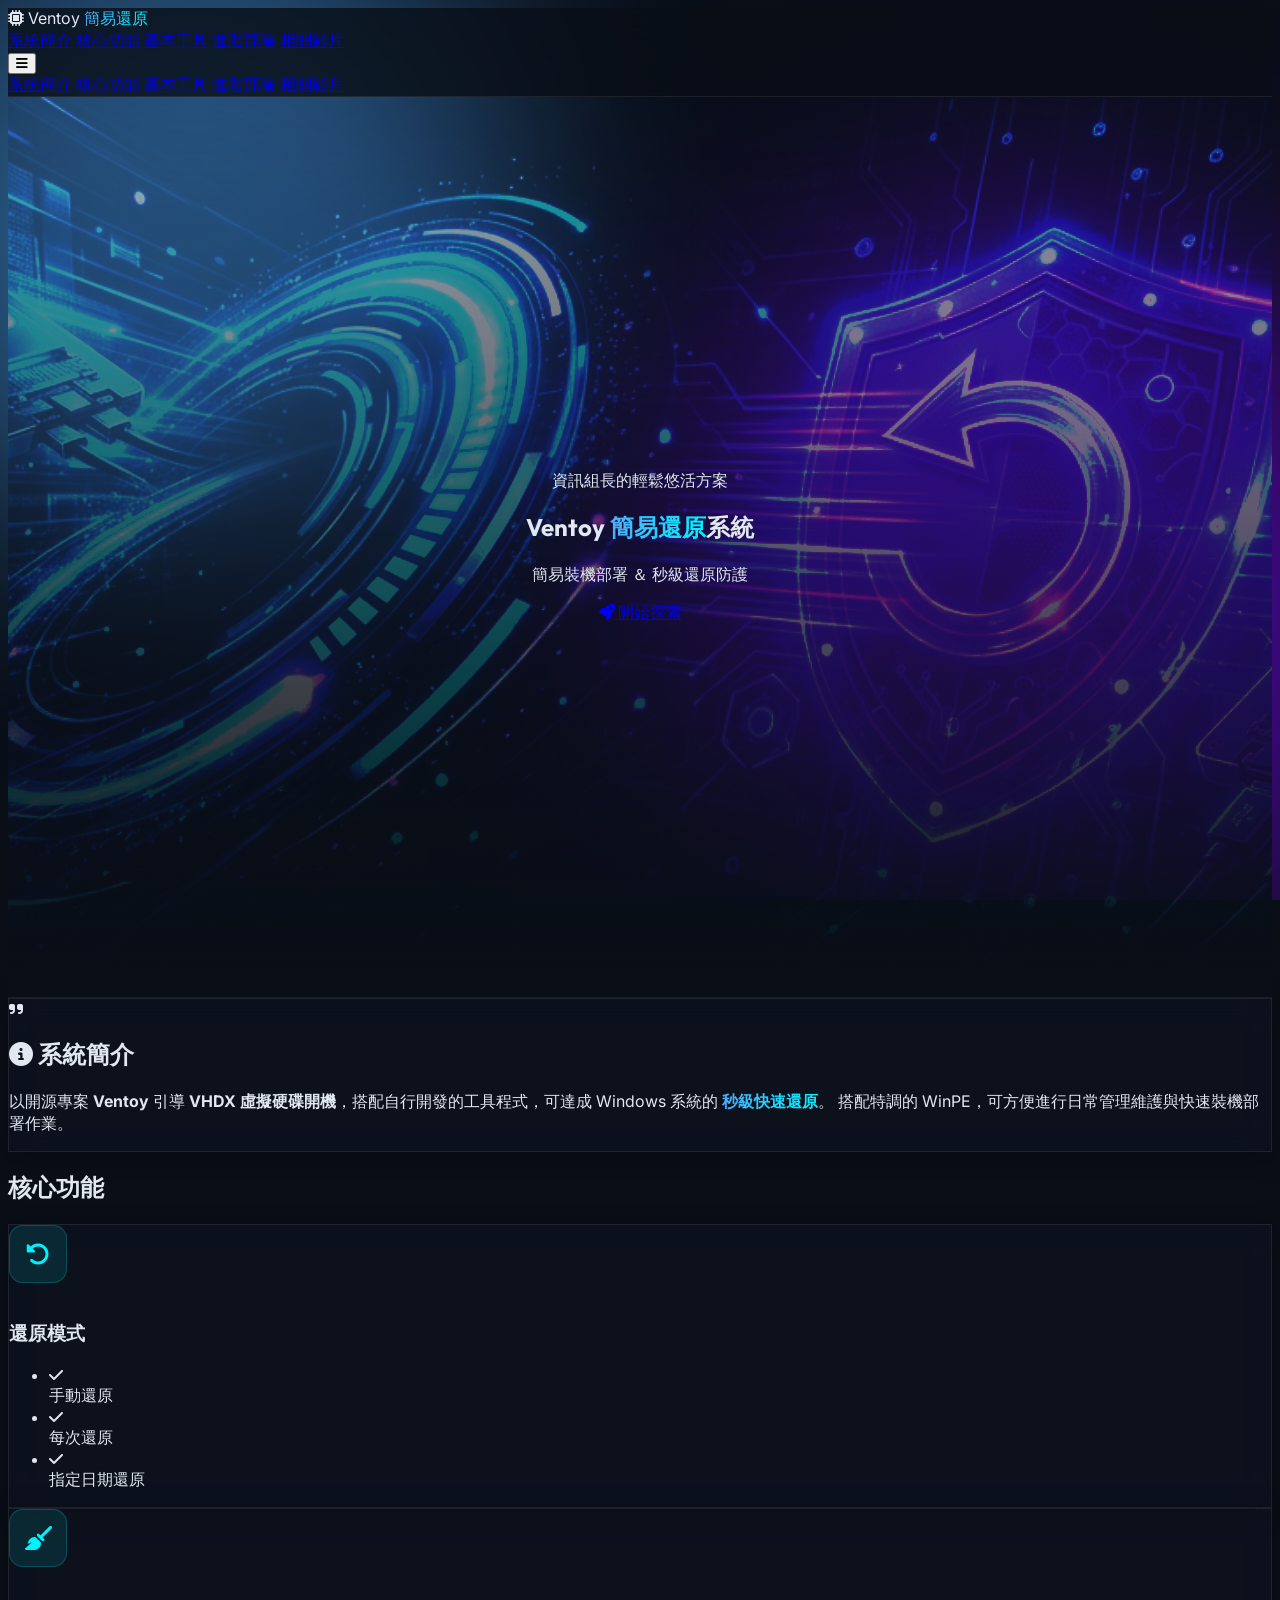
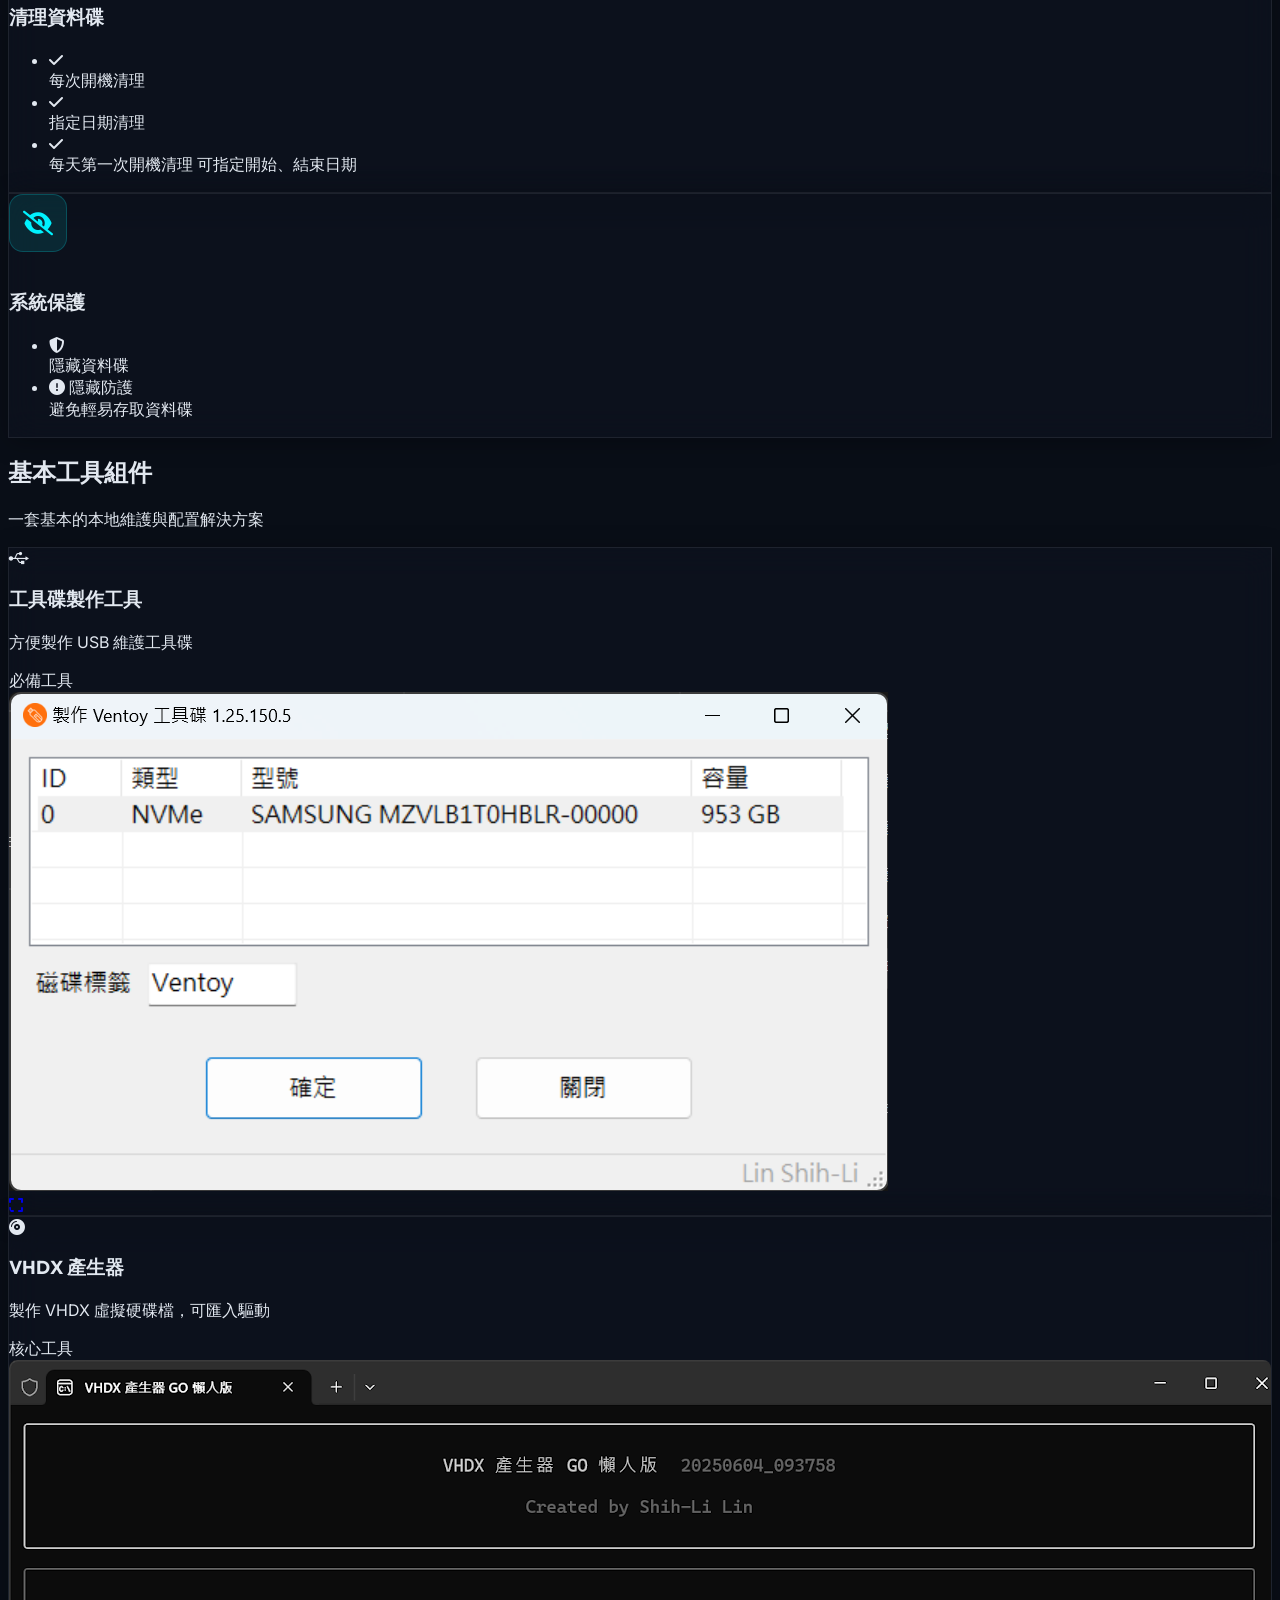
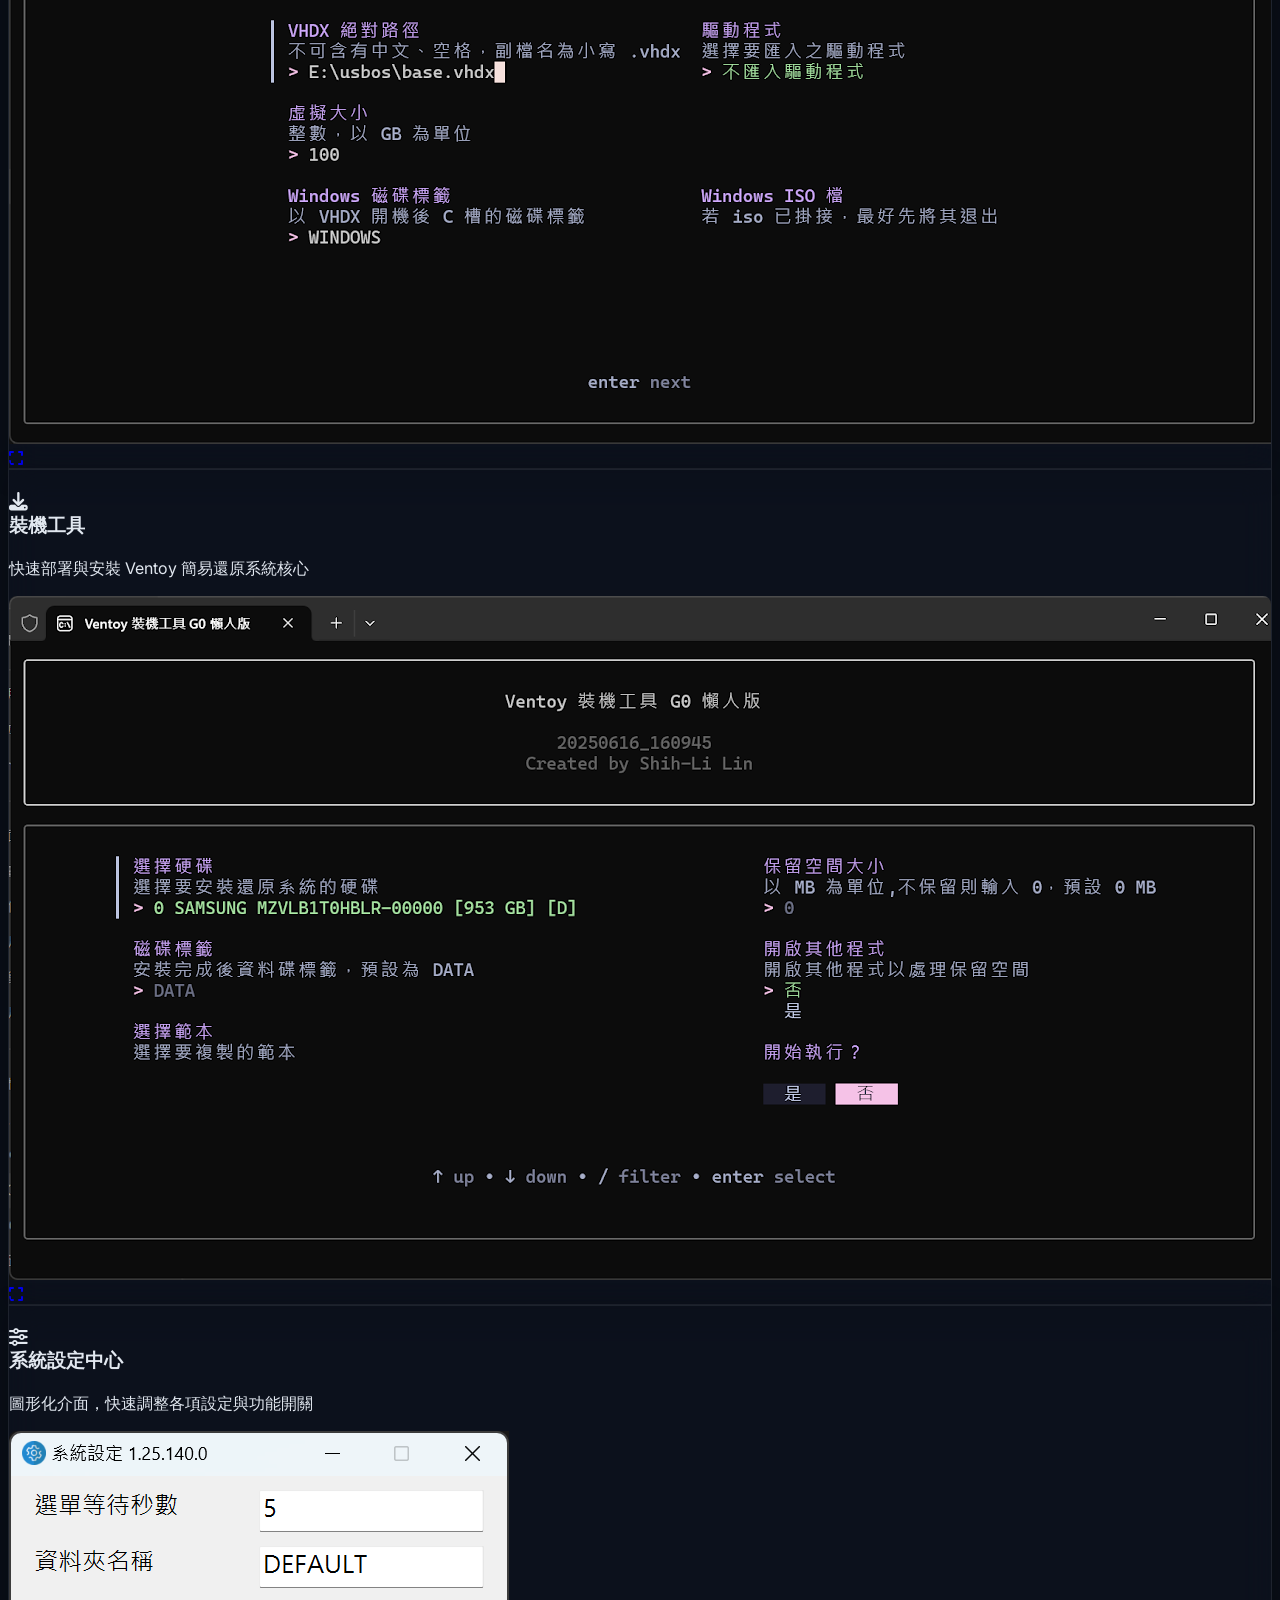
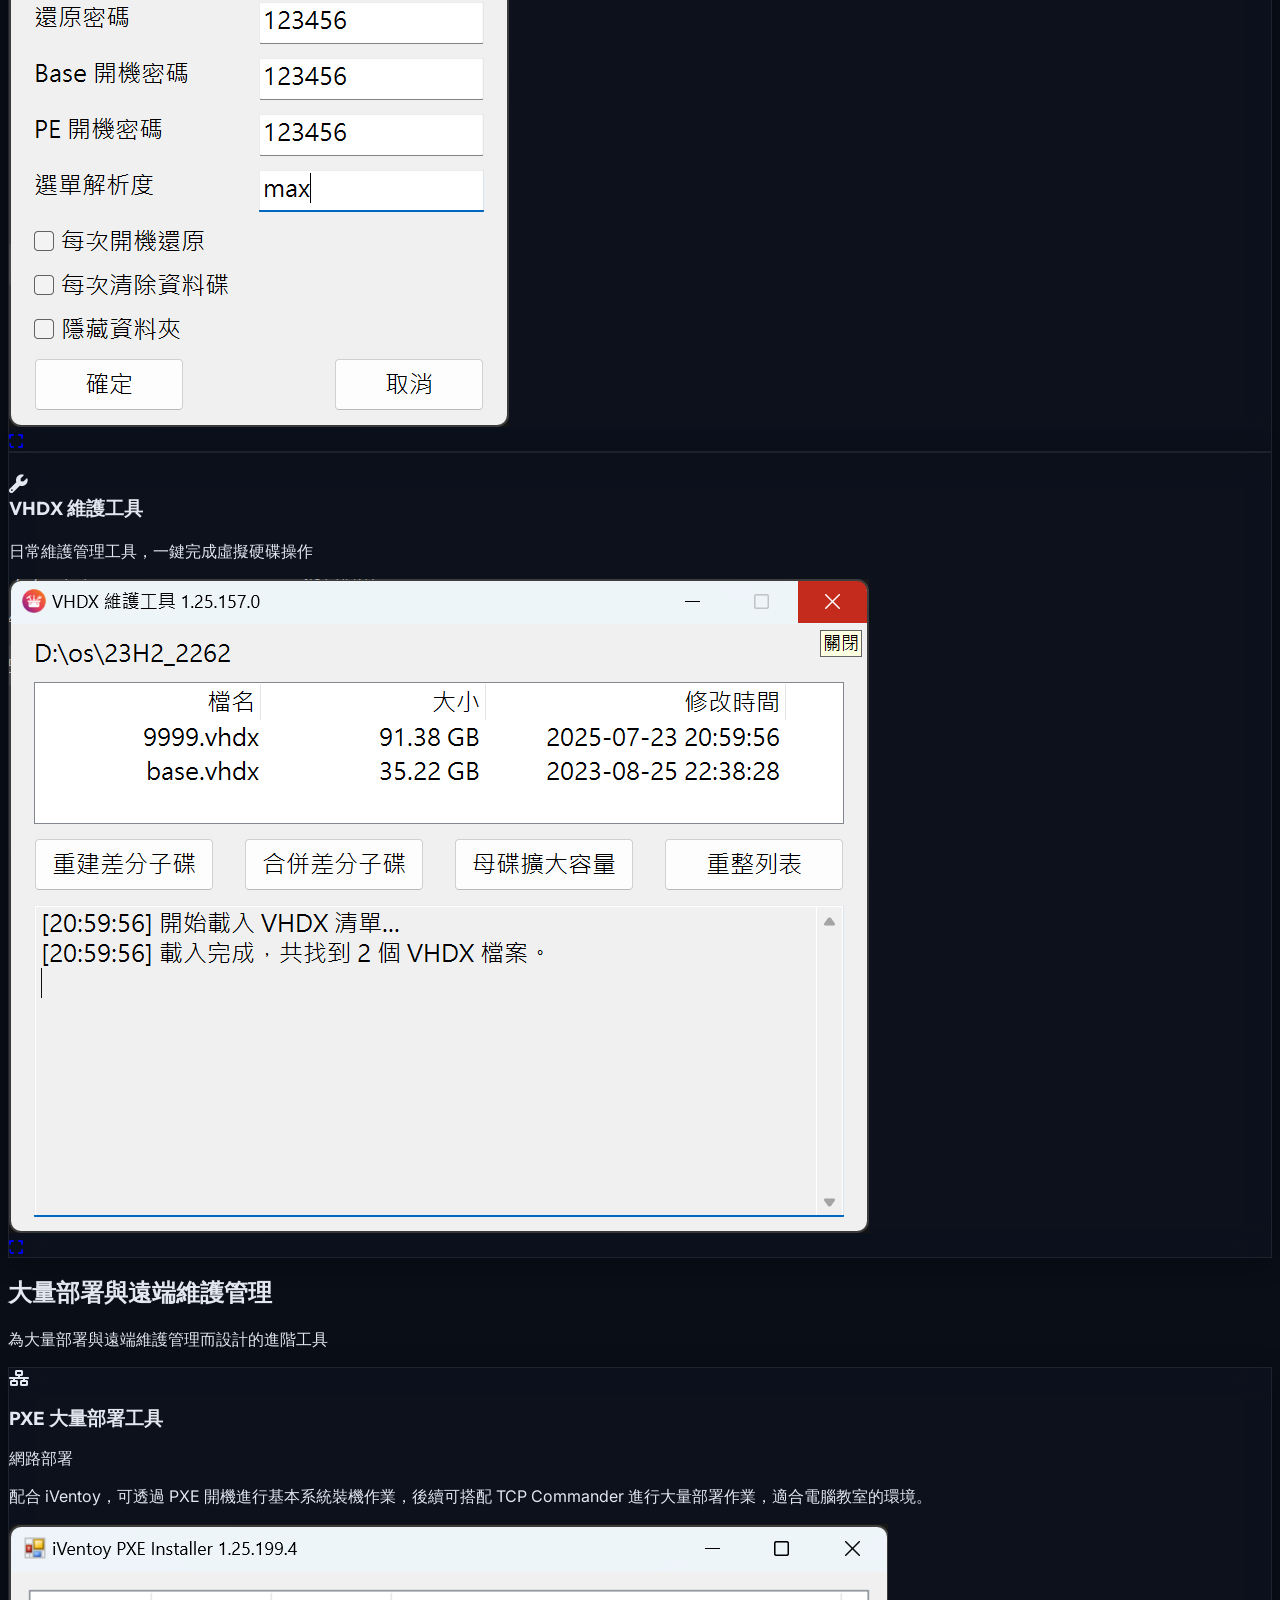
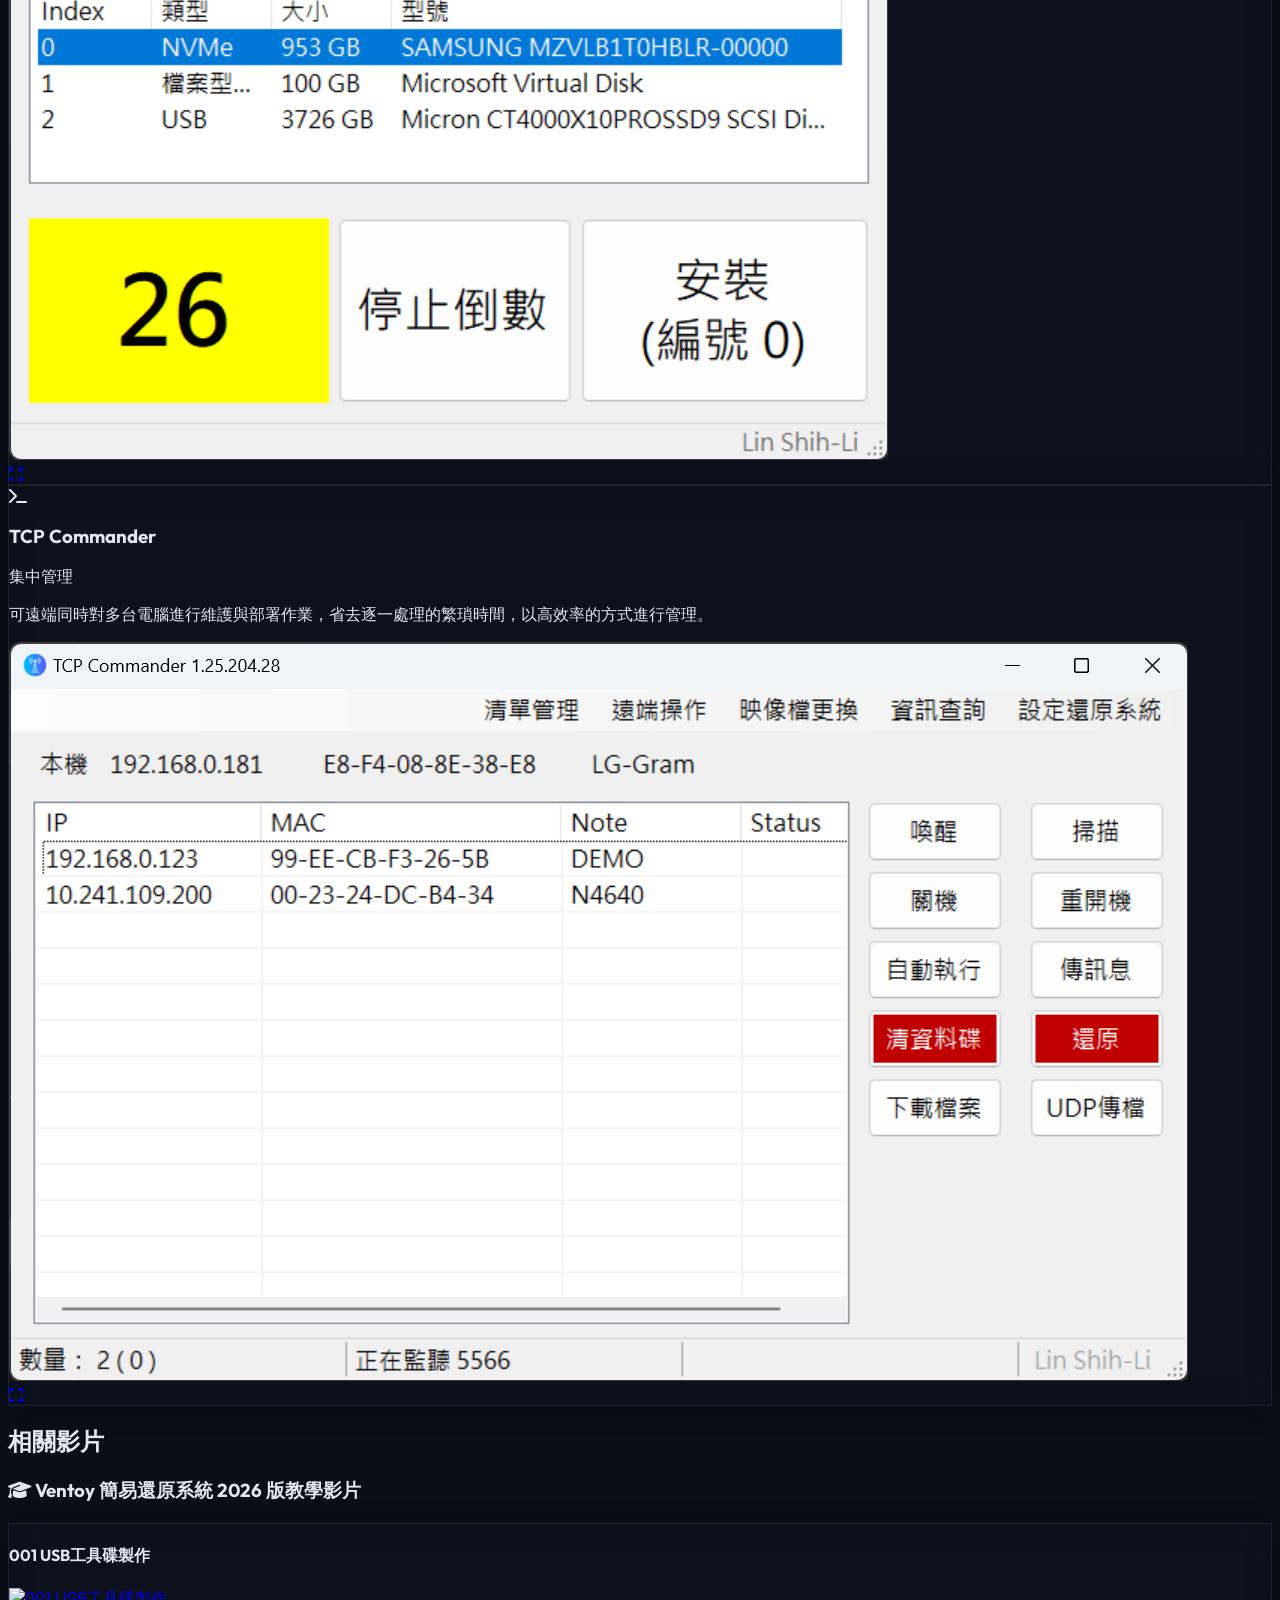
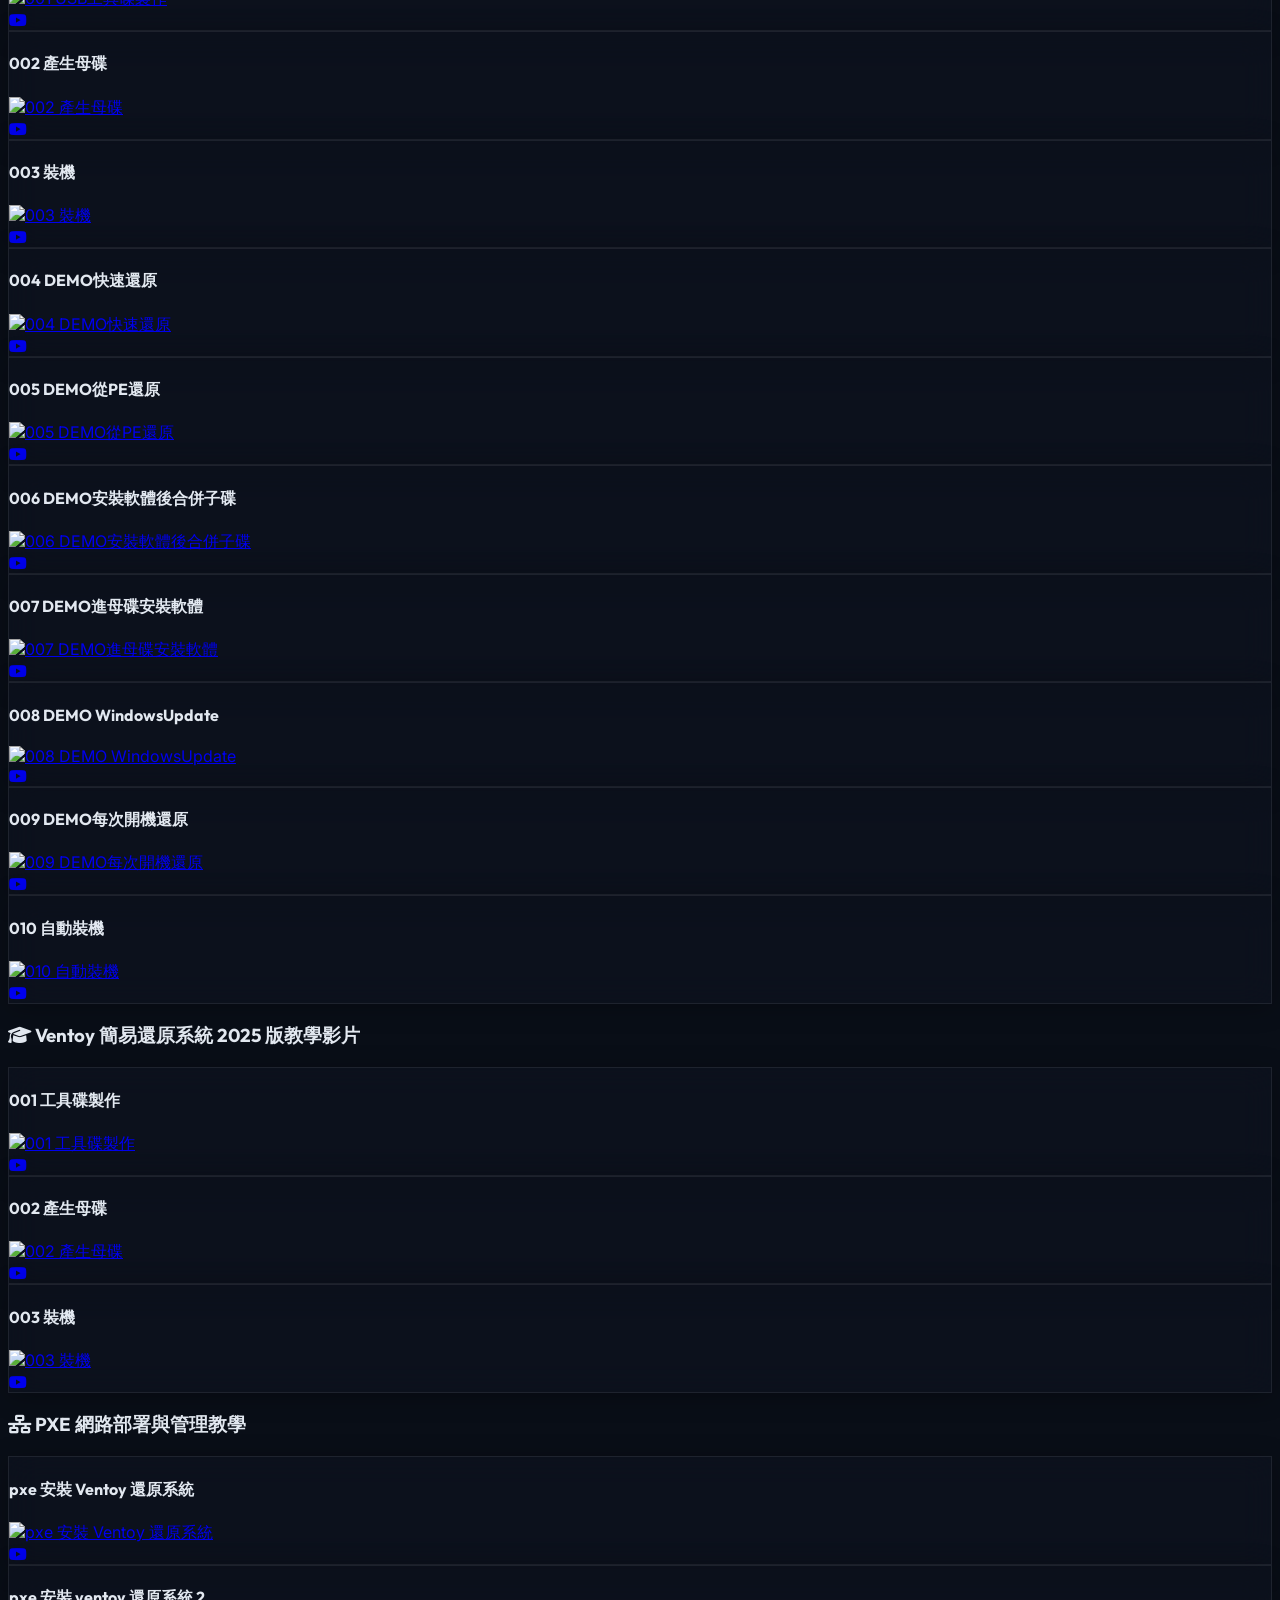
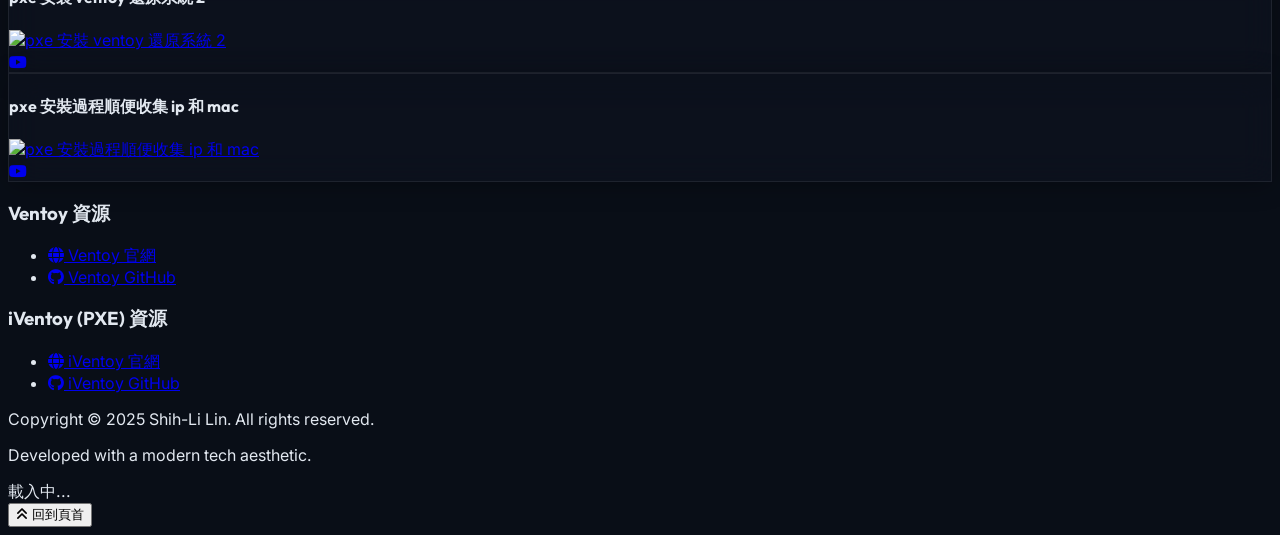
==== commit 2cc8f981: "update" ====
--- a/docs/index.html
+++ b/docs/index.html
@@ -709,6 +709,66 @@
                 </div>
             </div>
 
+            <!-- Ventoy 簡易還原系統 2025 版教學影片 -->
+            <div class="mt-16">
+                <h3 class="text-2xl font-bold text-white mb-6 flex items-center gap-2">
+                    <i class="fa-solid fa-graduation-cap text-primary"></i>
+                    <span>Ventoy 簡易還原系統 2025 版教學影片</span>
+                </h3>
+                <div class="grid grid-cols-1 md:grid-cols-2 lg:grid-cols-3 gap-6">
+                    <!-- Video 1 -->
+                    <div
+                        class="glass-panel p-4 rounded-xl flex flex-col hover:-translate-y-2 hover:shadow-[0_10px_30px_rgba(0,0,0,0.5)] transition-all duration-300 border border-transparent hover:border-red-500/30">
+                        <h4 class="text-white font-medium mb-3 truncate" title="001 工具碟製作">001 工具碟製作</h4>
+                        <div class="relative group cursor-pointer overflow-hidden rounded-lg aspect-video mt-auto">
+                            <a href="https://www.youtube.com/watch?v=BOcPLqHiXXQ" class="mylightbox w-full h-full block"
+                                data-title="001 工具碟製作">
+                                <img src="https://img.youtube.com/vi/BOcPLqHiXXQ/hqdefault.jpg" alt="001 工具碟製作"
+                                    class="w-full h-full object-cover opacity-80 group-hover:opacity-100 transition-all duration-500 group-hover:scale-105">
+                                <div class="absolute inset-0 flex items-center justify-center">
+                                    <i
+                                        class="fa-brands fa-youtube text-5xl text-white/90 group-hover:text-red-500 transition-colors drop-shadow-lg"></i>
+                                </div>
+                            </a>
+                        </div>
+                    </div>
+
+                    <!-- Video 2 -->
+                    <div
+                        class="glass-panel p-4 rounded-xl flex flex-col hover:-translate-y-2 hover:shadow-[0_10px_30px_rgba(0,0,0,0.5)] transition-all duration-300 border border-transparent hover:border-red-500/30">
+                        <h4 class="text-white font-medium mb-3 truncate" title="002 產生母碟">002 產生母碟</h4>
+                        <div class="relative group cursor-pointer overflow-hidden rounded-lg aspect-video mt-auto">
+                            <a href="https://www.youtube.com/watch?v=jknUjTU_a_Q" class="mylightbox w-full h-full block"
+                                data-title="002 產生母碟">
+                                <img src="https://img.youtube.com/vi/jknUjTU_a_Q/hqdefault.jpg" alt="002 產生母碟"
+                                    class="w-full h-full object-cover opacity-80 group-hover:opacity-100 transition-all duration-500 group-hover:scale-105">
+                                <div class="absolute inset-0 flex items-center justify-center">
+                                    <i
+                                        class="fa-brands fa-youtube text-5xl text-white/90 group-hover:text-red-500 transition-colors drop-shadow-lg"></i>
+                                </div>
+                            </a>
+                        </div>
+                    </div>
+
+                    <!-- Video 3 -->
+                    <div
+                        class="glass-panel p-4 rounded-xl flex flex-col hover:-translate-y-2 hover:shadow-[0_10px_30px_rgba(0,0,0,0.5)] transition-all duration-300 border border-transparent hover:border-red-500/30">
+                        <h4 class="text-white font-medium mb-3 truncate" title="003 裝機">003 裝機</h4>
+                        <div class="relative group cursor-pointer overflow-hidden rounded-lg aspect-video mt-auto">
+                            <a href="https://www.youtube.com/watch?v=_TgcfczHIoA" class="mylightbox w-full h-full block"
+                                data-title="003 裝機">
+                                <img src="https://img.youtube.com/vi/_TgcfczHIoA/hqdefault.jpg" alt="003 裝機"
+                                    class="w-full h-full object-cover opacity-80 group-hover:opacity-100 transition-all duration-500 group-hover:scale-105">
+                                <div class="absolute inset-0 flex items-center justify-center">
+                                    <i
+                                        class="fa-brands fa-youtube text-5xl text-white/90 group-hover:text-red-500 transition-colors drop-shadow-lg"></i>
+                                </div>
+                            </a>
+                        </div>
+                    </div>
+                </div>
+            </div>
+
             <!-- PXE 網路部署教學 -->
             <div class="mt-16">
                 <h3 class="text-2xl font-bold text-white mb-6 flex items-center gap-2">
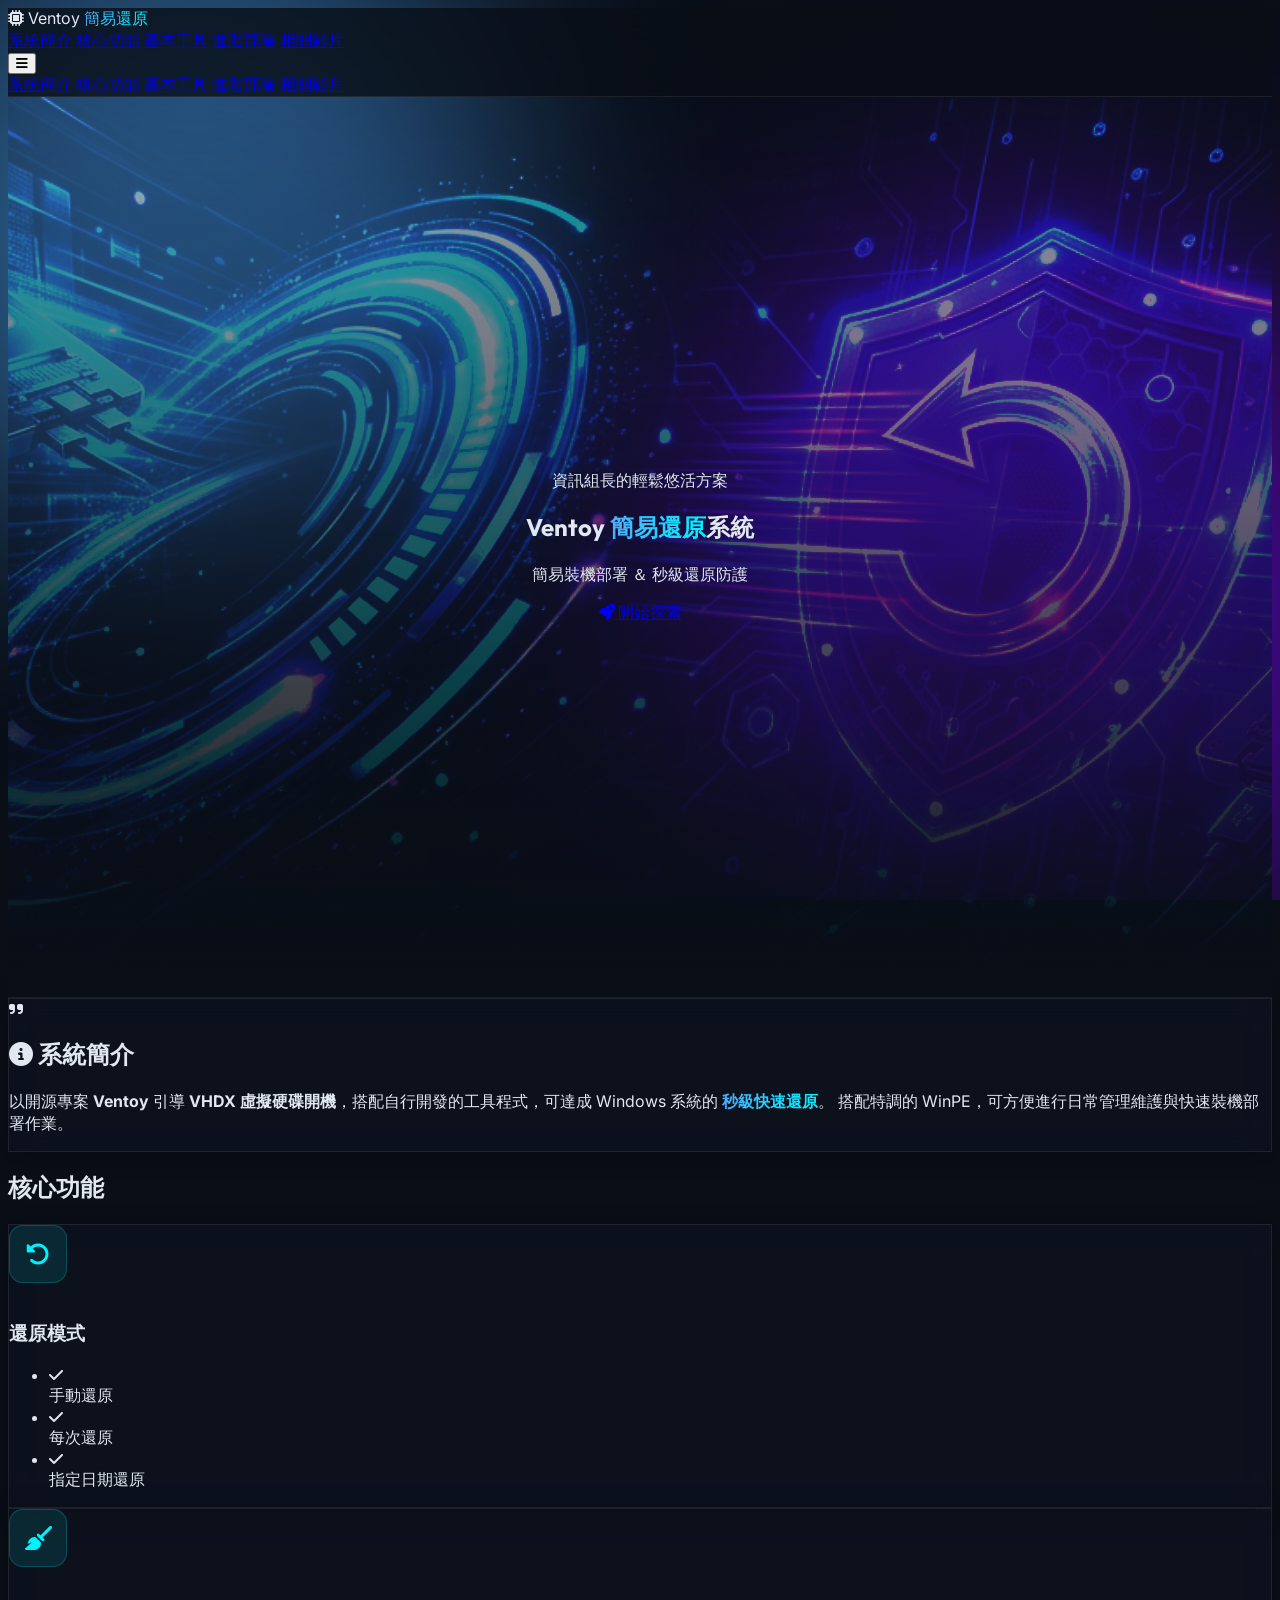
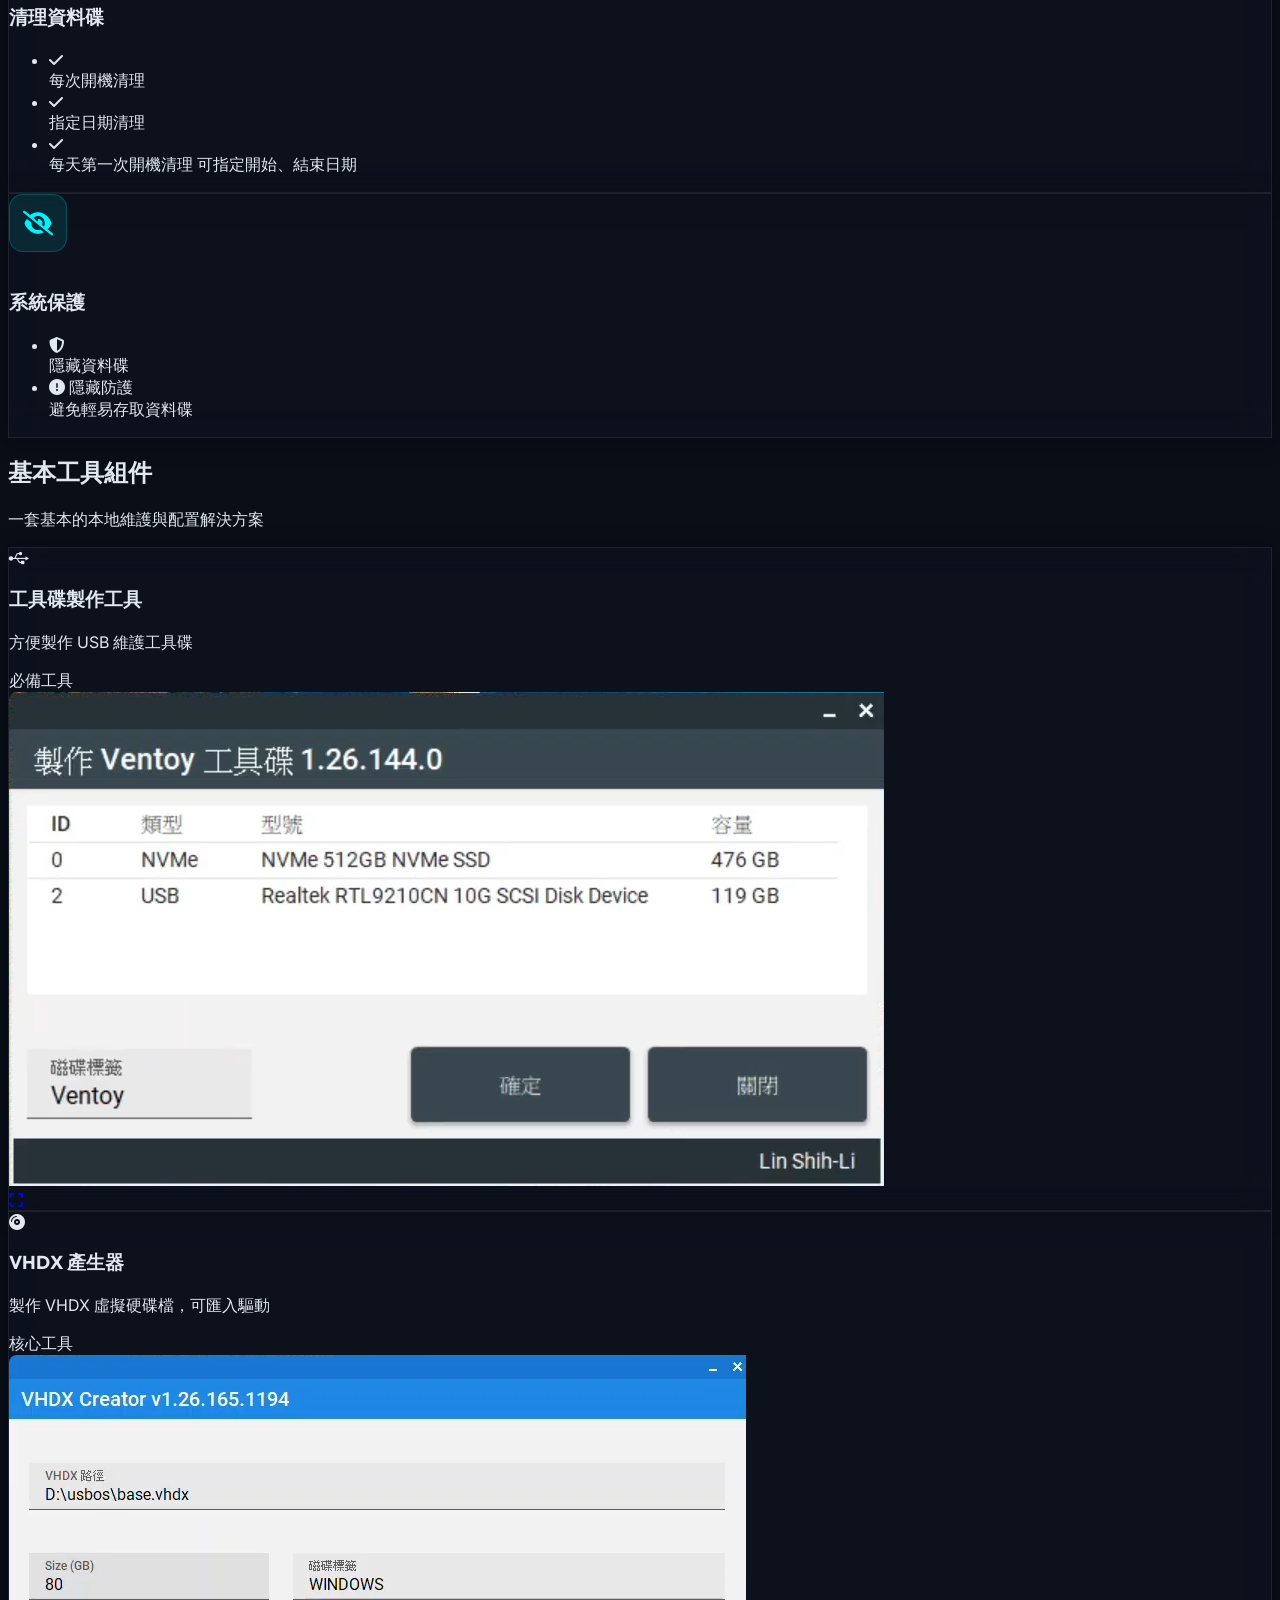
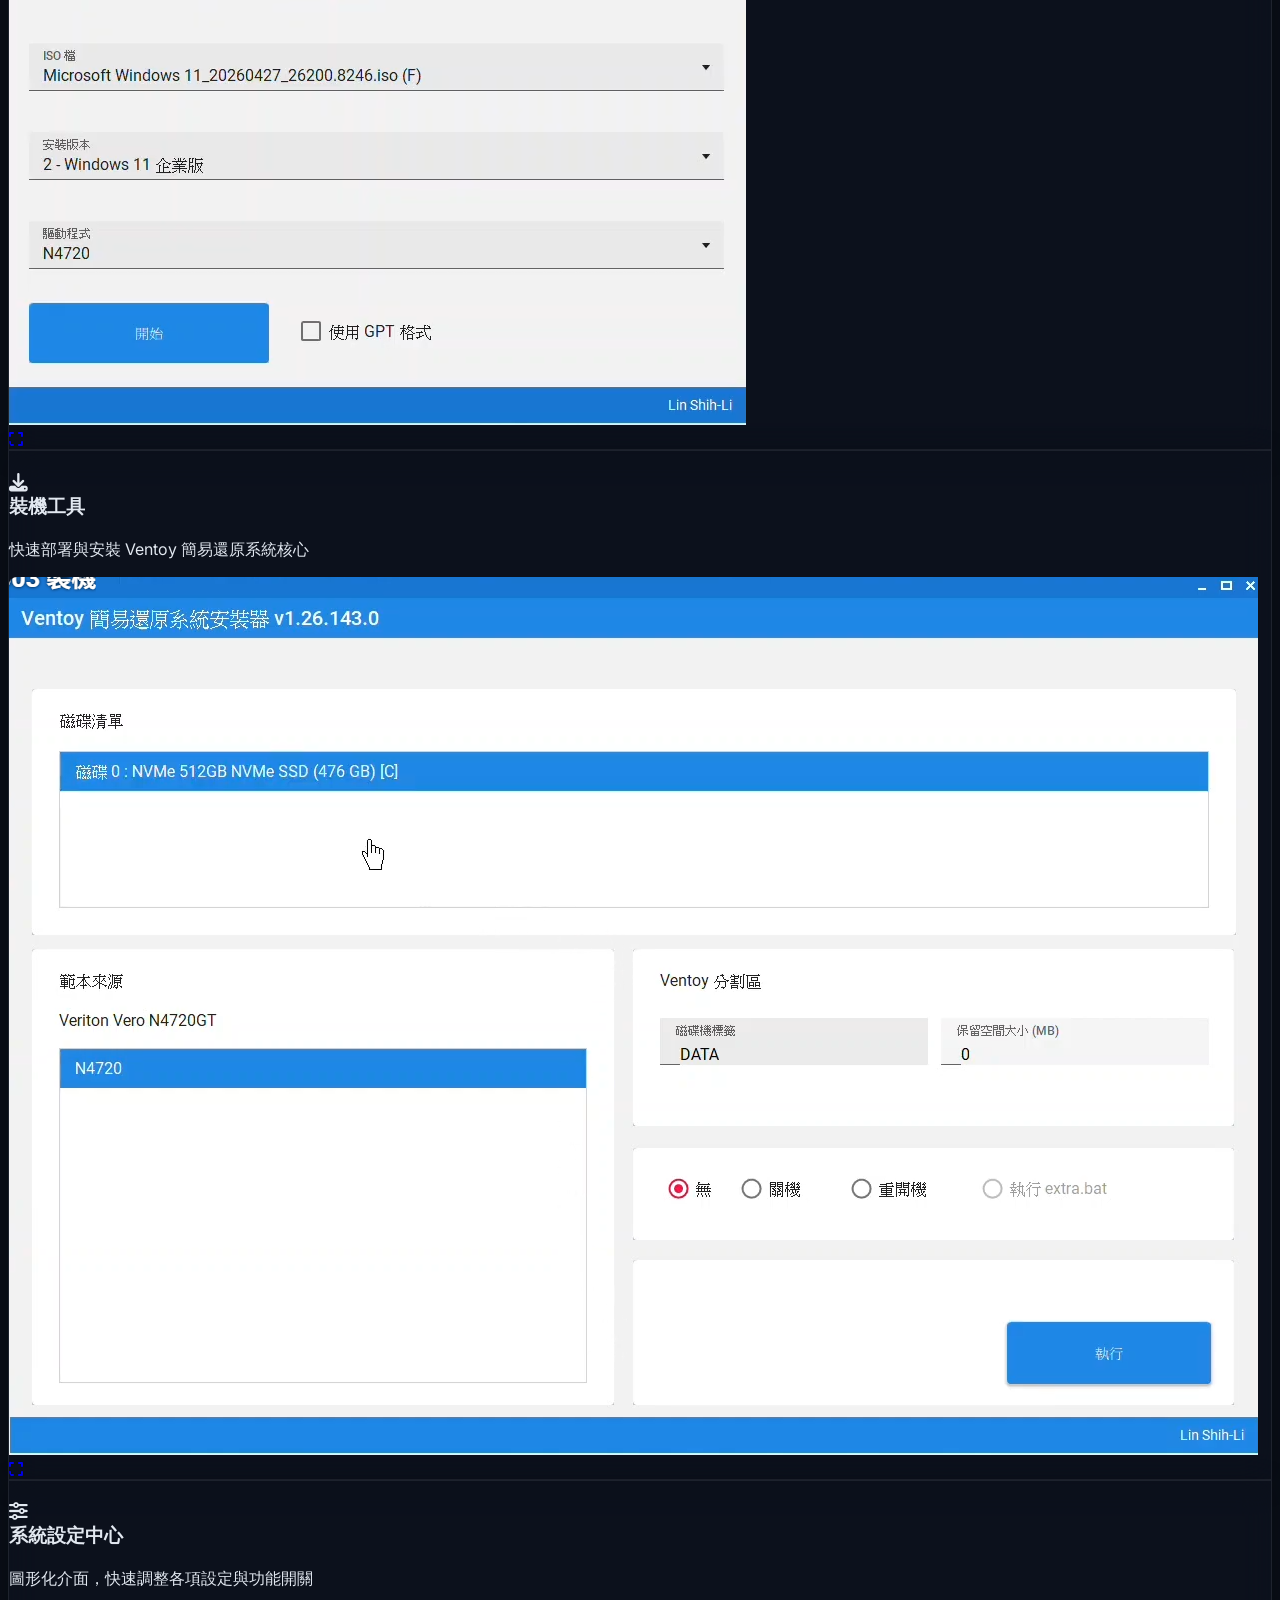
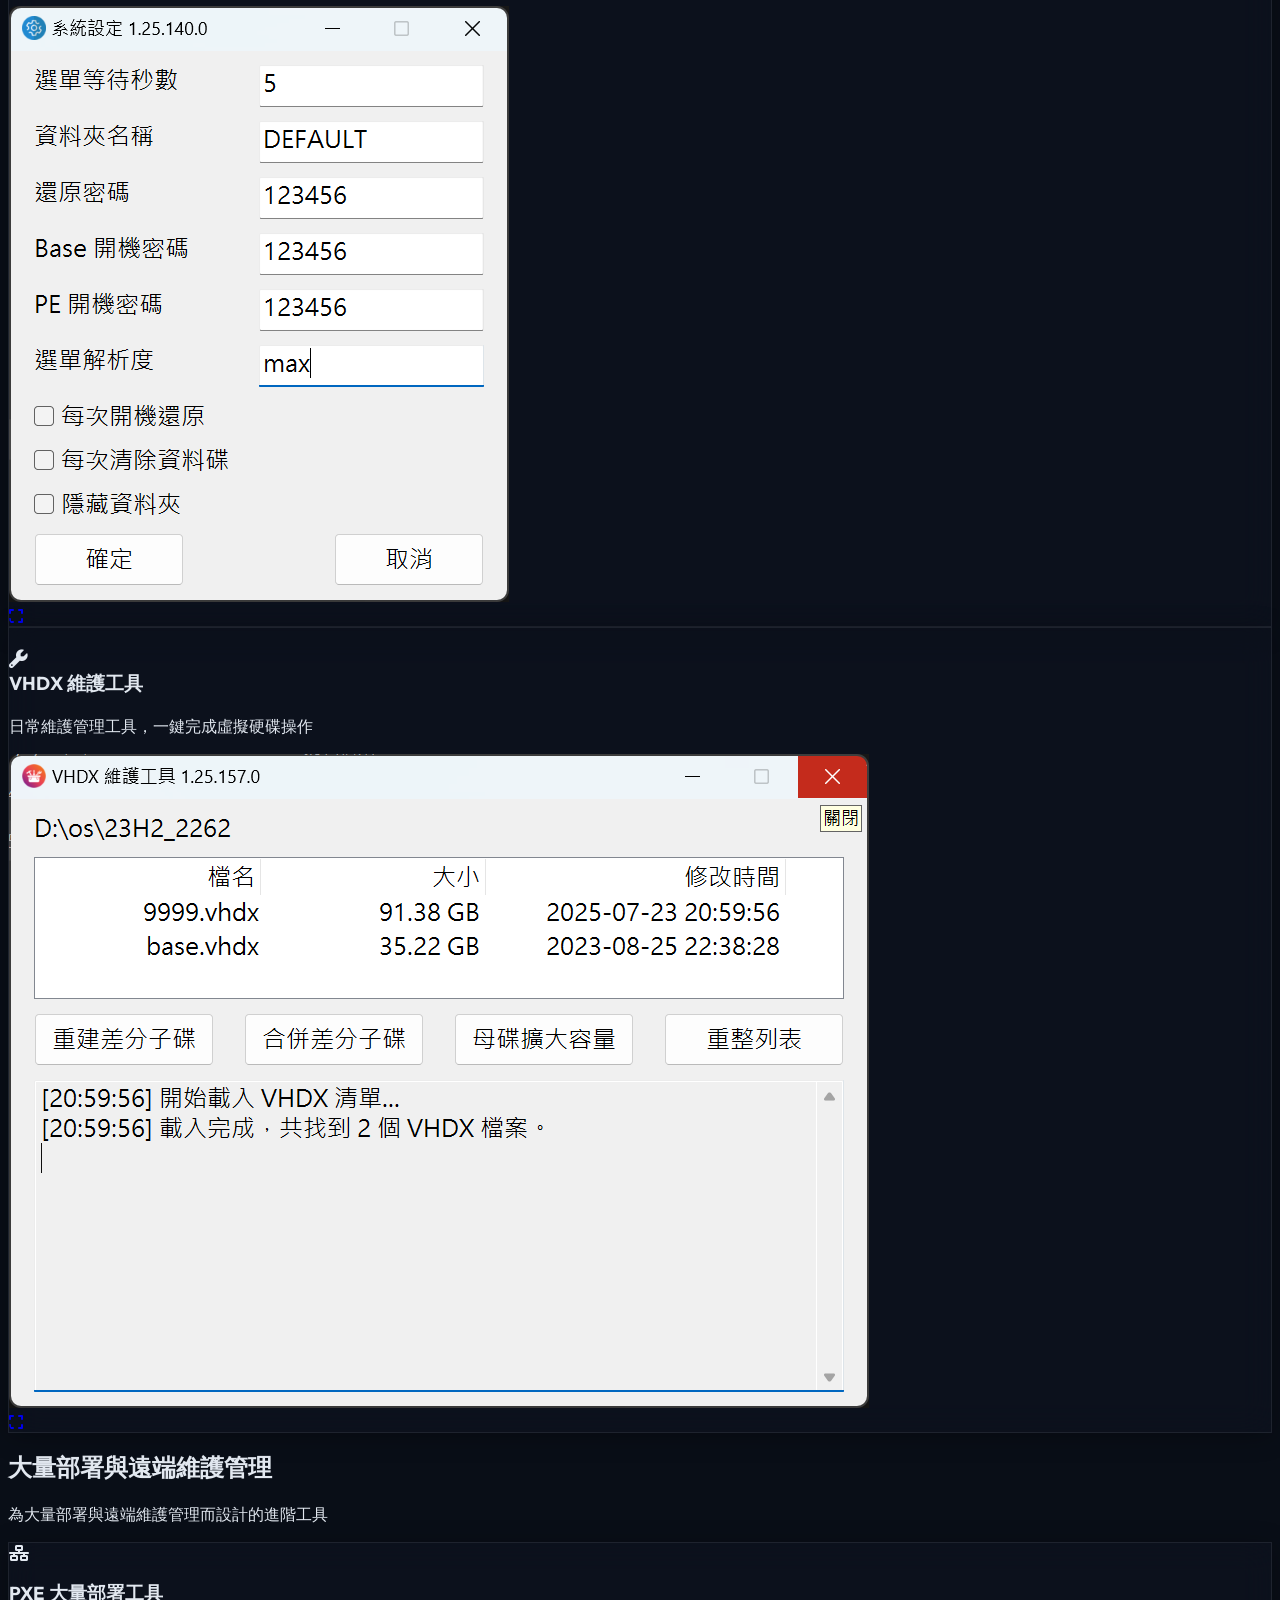
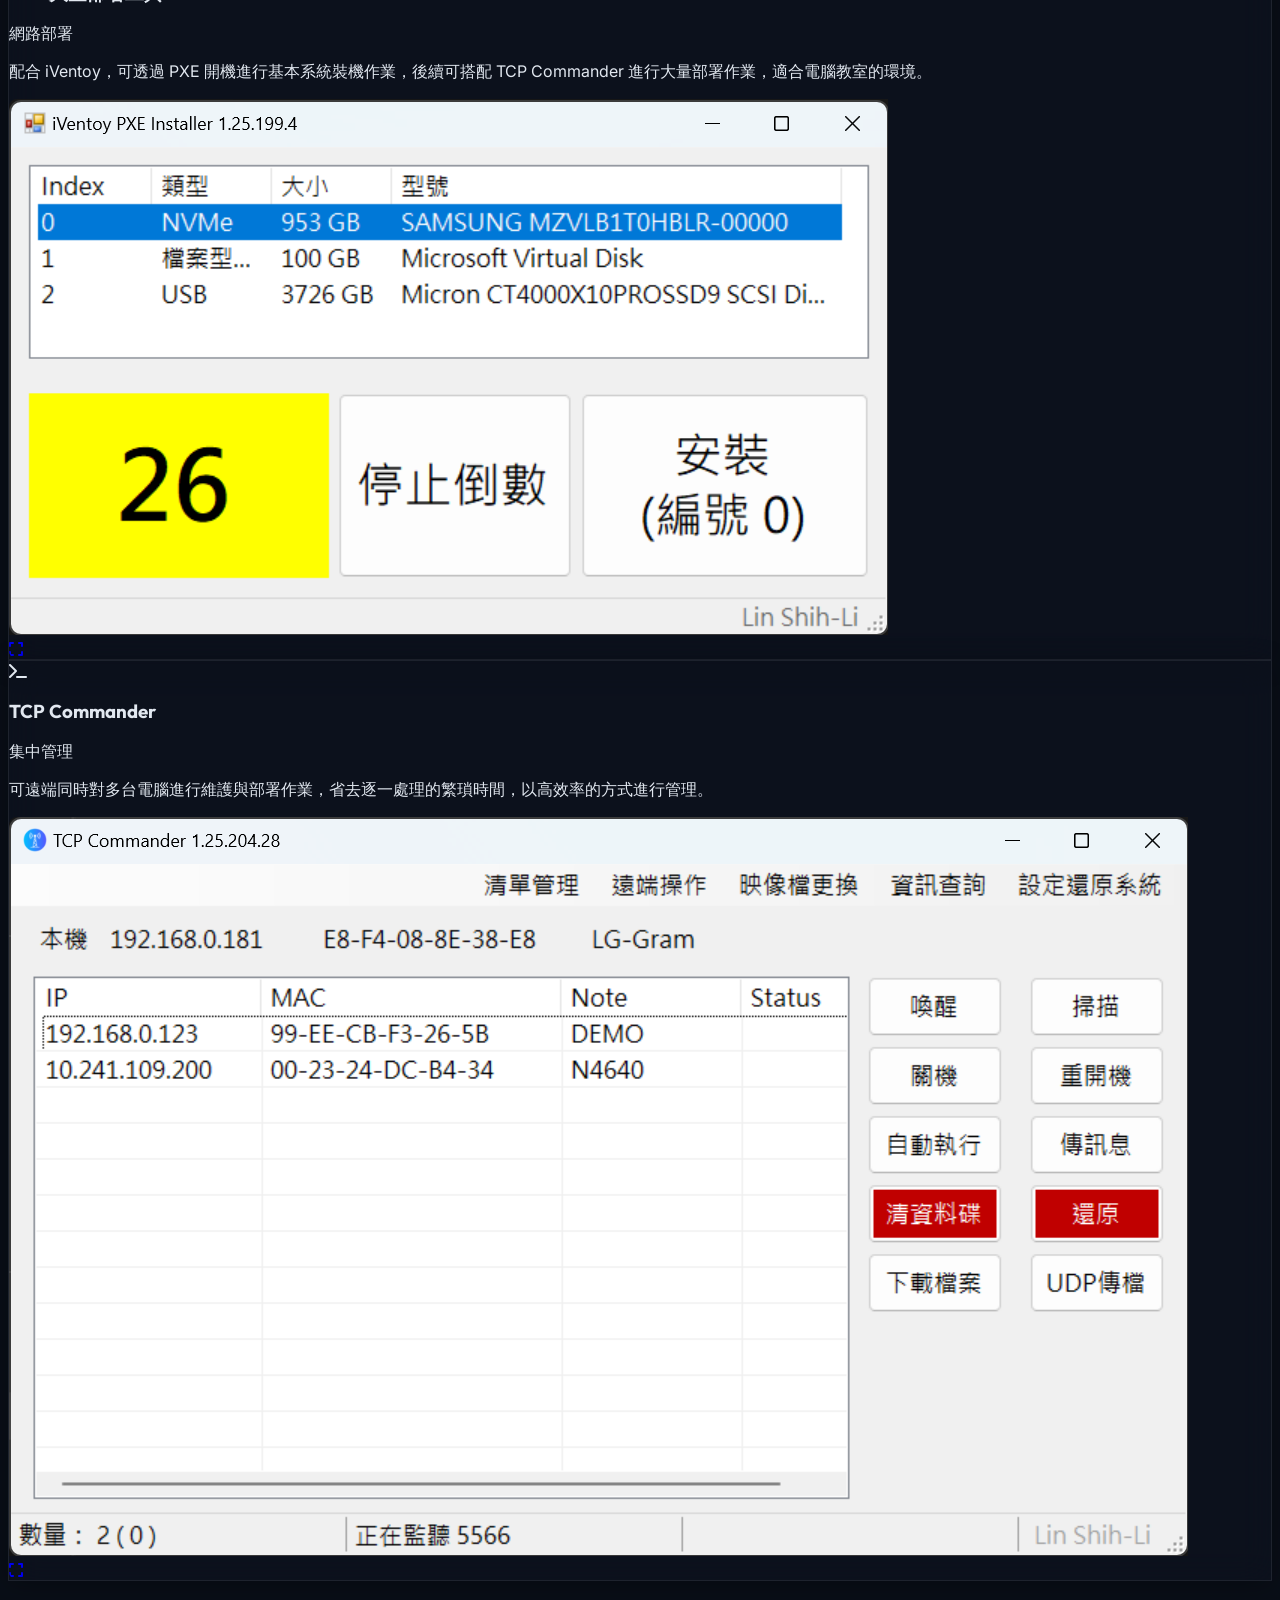
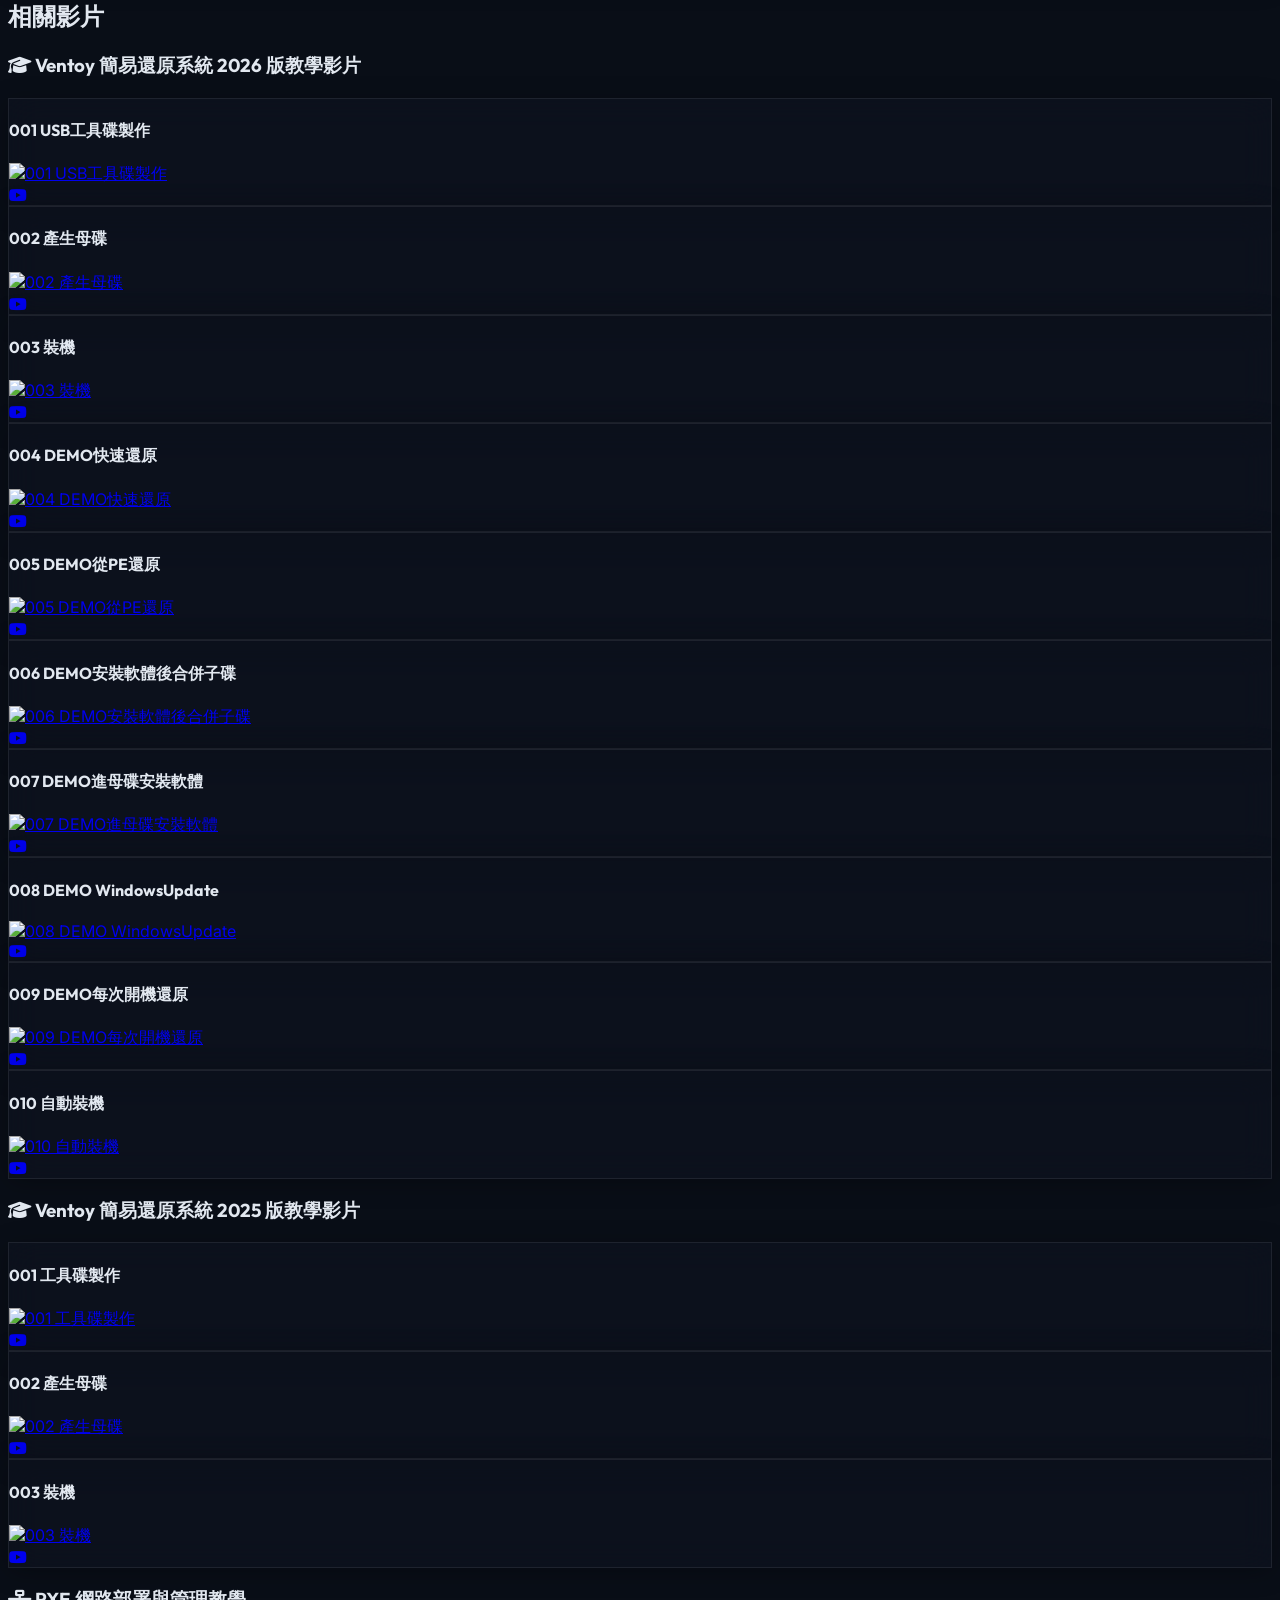
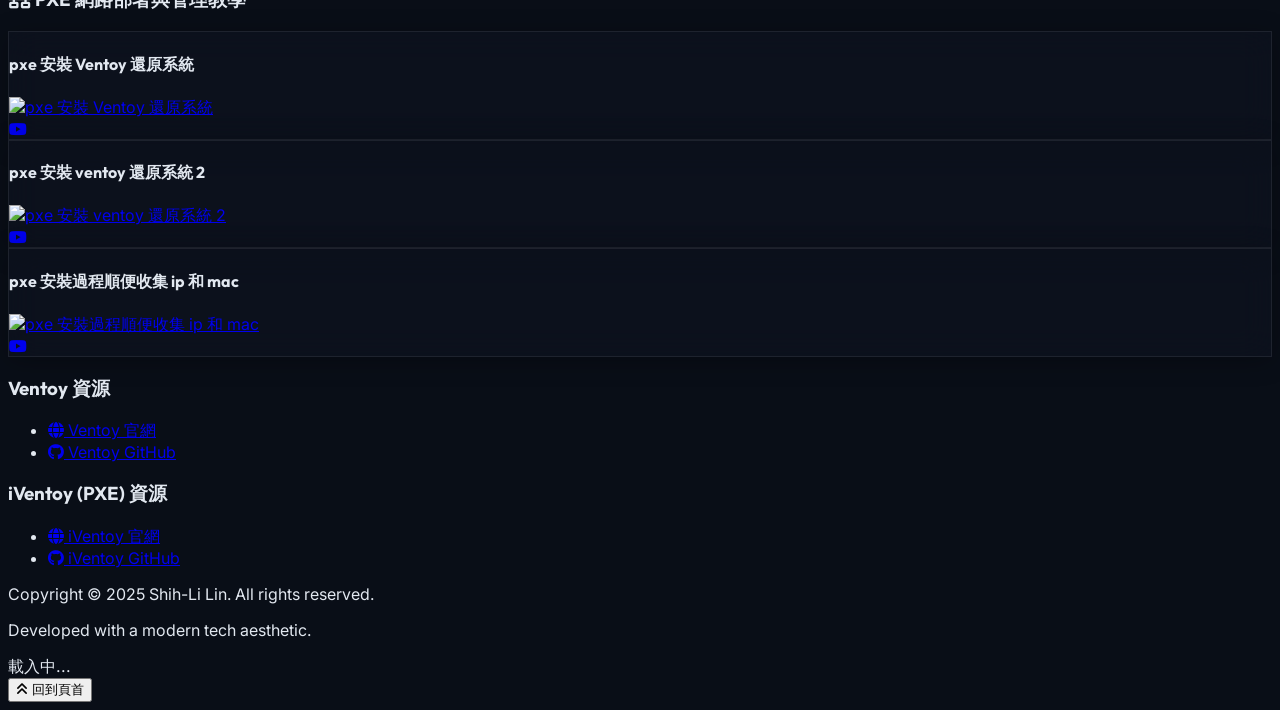
==== commit 785583e5: "update images" ====
--- a/docs/index.html
+++ b/docs/index.html
@@ -277,8 +277,9 @@
                         </div>
                         <div
                             class="mt-auto img-hover-zoom border border-gray-800 rounded-lg bg-black/50 p-1 relative group">
-                            <a href="images/usb_maker.png" class="mylightbox cursor-pointer block" data-title="工具碟製作工具">
-                                <img src="images/usb_maker.png" alt="工具碟製作工具"
+                            <a href="images/2026_usb_maker.png" class="mylightbox cursor-pointer block"
+                                data-title="工具碟製作工具">
+                                <img src="images/2026_usb_maker.png" alt="工具碟製作工具"
                                     class="w-full h-auto rounded shadow-lg opacity-80 group-hover:opacity-100 transition-opacity">
                                 <div
                                     class="absolute inset-0 flex items-center justify-center opacity-0 group-hover:opacity-100 transition-opacity pointer-events-none">
@@ -308,9 +309,9 @@
                         </div>
                         <div
                             class="mt-auto img-hover-zoom border border-gray-800 rounded-lg bg-black/50 p-1 relative group">
-                            <a href="images/vhdx_generator.png" class="mylightbox cursor-pointer block"
+                            <a href="images/2026_vhdx_creator.png" class="mylightbox cursor-pointer block"
                                 data-title="VHDX 產生器">
-                                <img src="images/vhdx_generator.png" alt="VHDX 產生器"
+                                <img src="images/2026_vhdx_creator.png" alt="VHDX 產生器"
                                     class="w-full h-auto rounded shadow-lg opacity-80 group-hover:opacity-100 transition-opacity">
                                 <div
                                     class="absolute inset-0 flex items-center justify-center opacity-0 group-hover:opacity-100 transition-opacity pointer-events-none">
@@ -342,9 +343,9 @@
                             Ventoy 簡易還原系統核心</p>
                         <div
                             class="img-hover-zoom border border-gray-800 rounded-lg bg-black/50 p-1 relative border-white/5">
-                            <a href="images/recovery_system_installer.png" class="mylightbox cursor-pointer block"
+                            <a href="images/2026_recovery_system_installer.png" class="mylightbox cursor-pointer block"
                                 data-title="裝機工具">
-                                <img src="images/recovery_system_installer.png" alt="裝機工具"
+                                <img src="images/2026_recovery_system_installer.png" alt="裝機工具"
                                     class="w-full h-auto rounded opacity-80 group-hover:opacity-100 transition-opacity">
                                 <div
                                     class="absolute inset-0 flex items-center justify-center opacity-0 group-hover:opacity-100 transition-opacity pointer-events-none z-10">
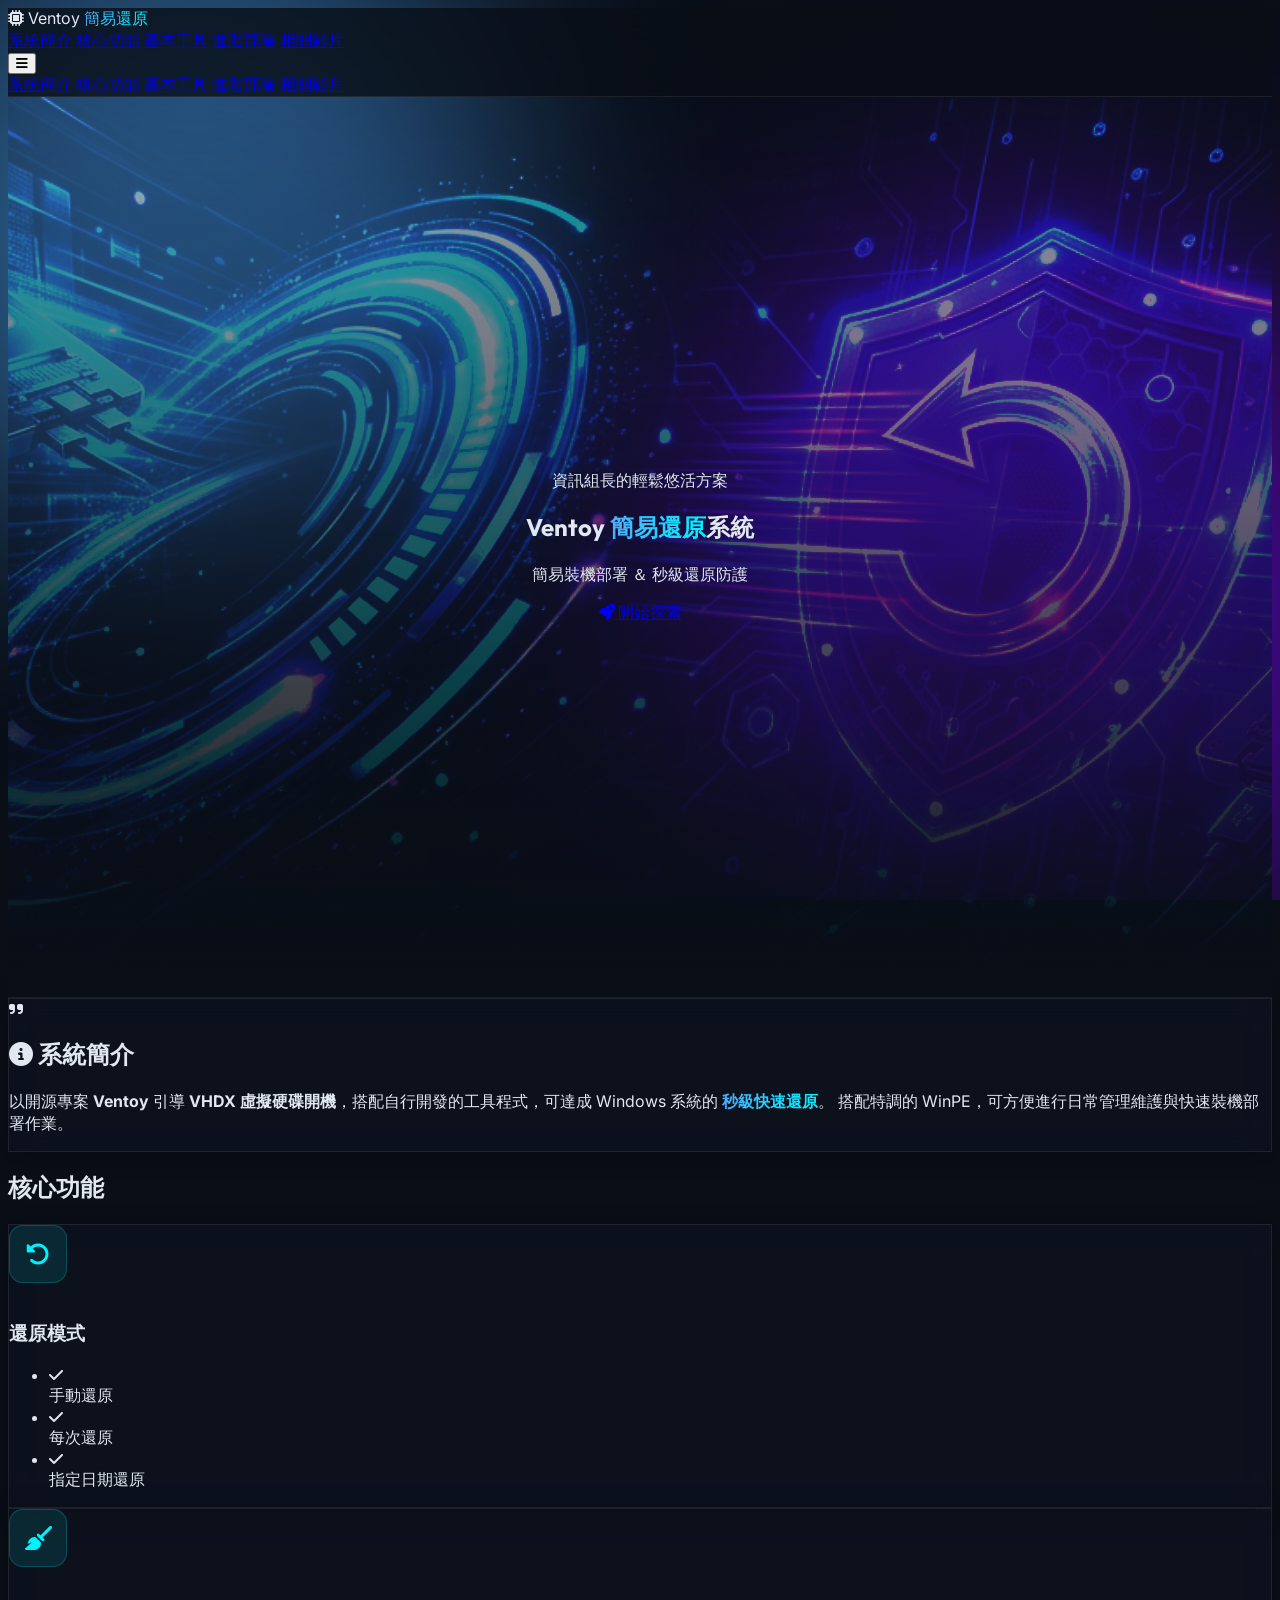
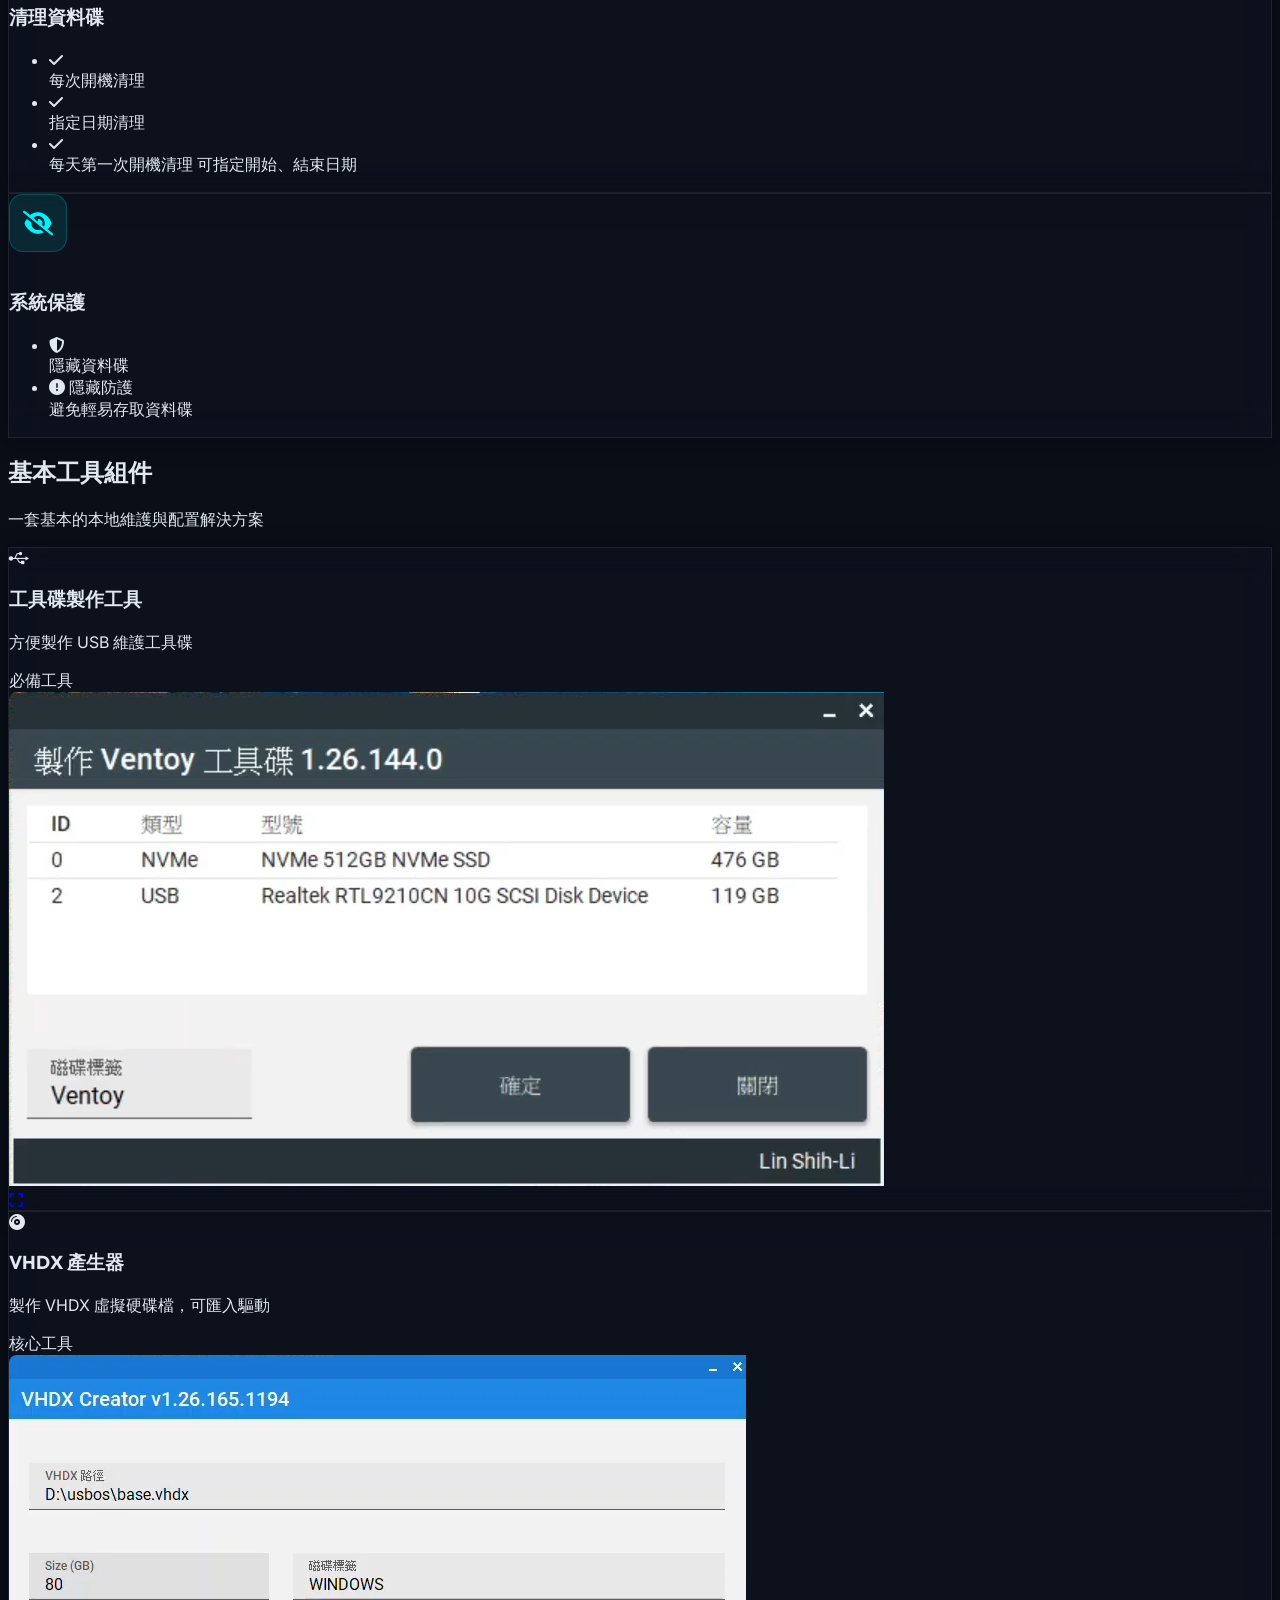
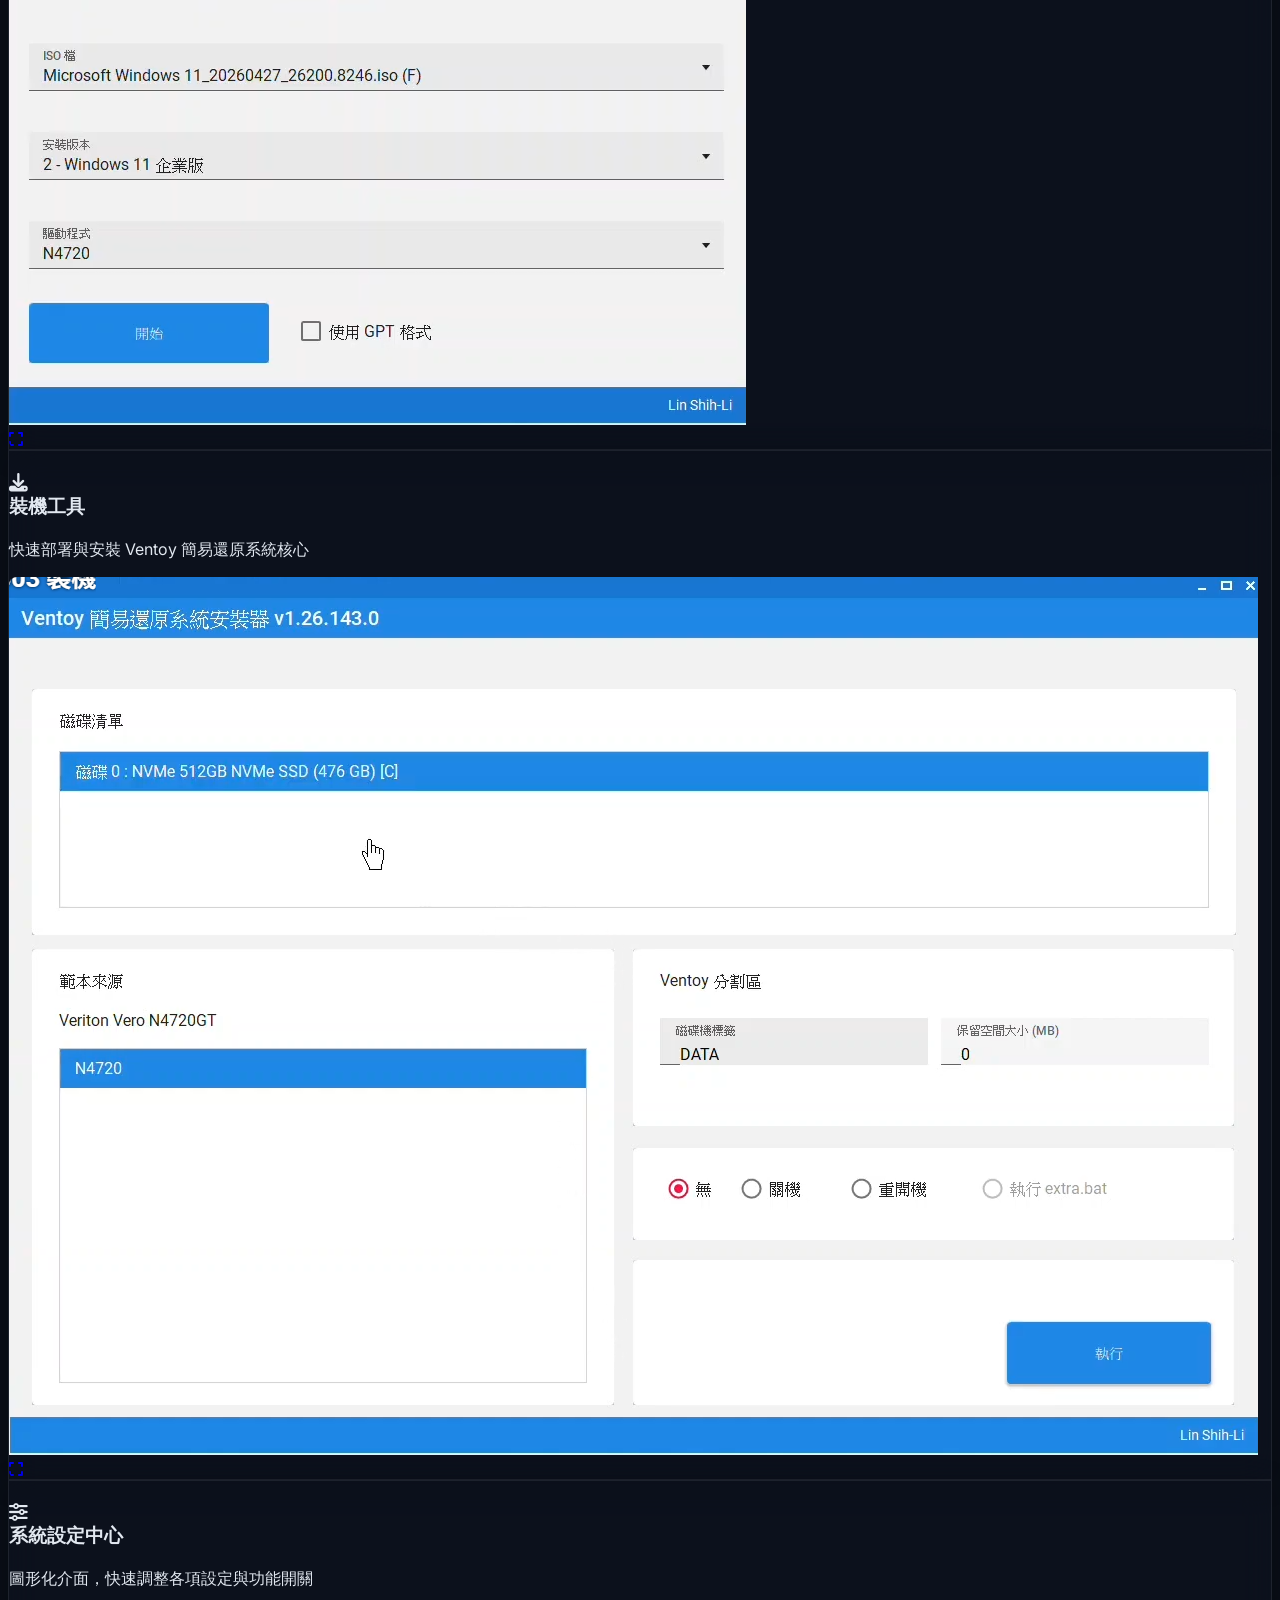
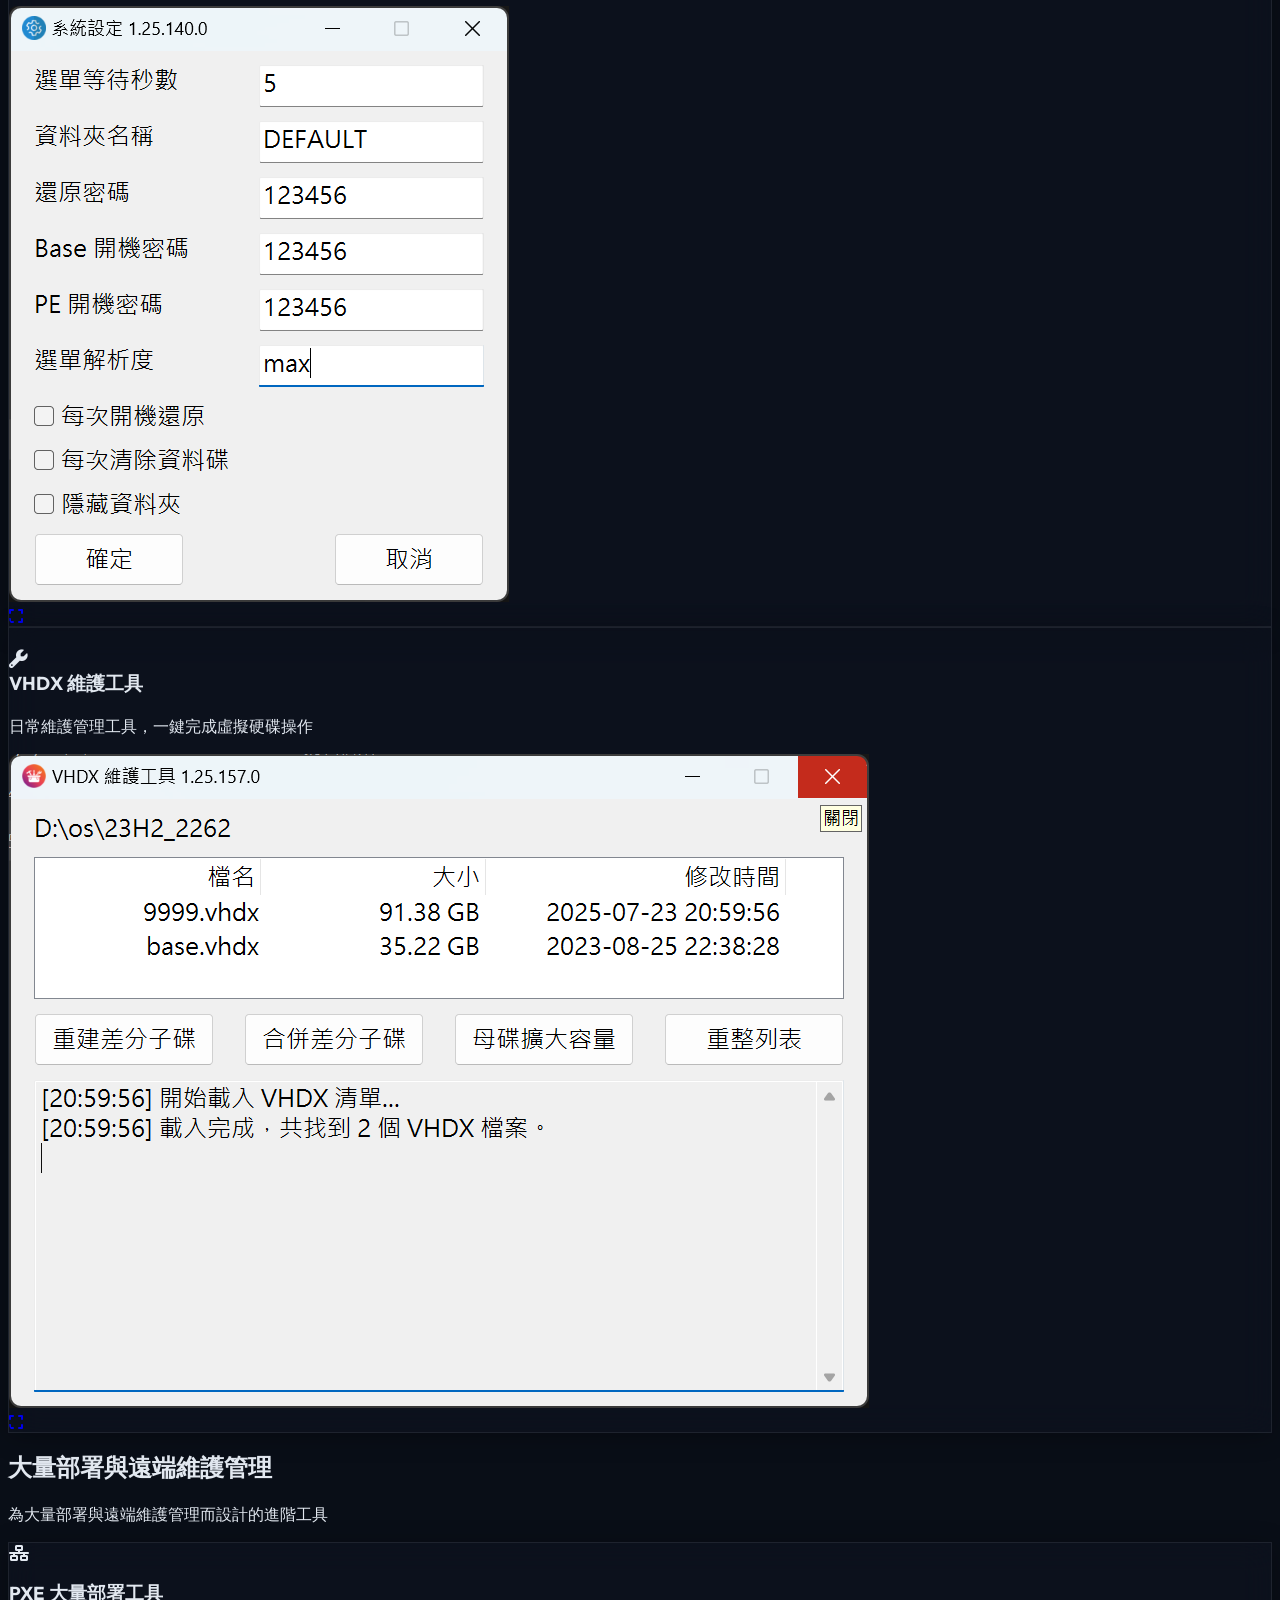
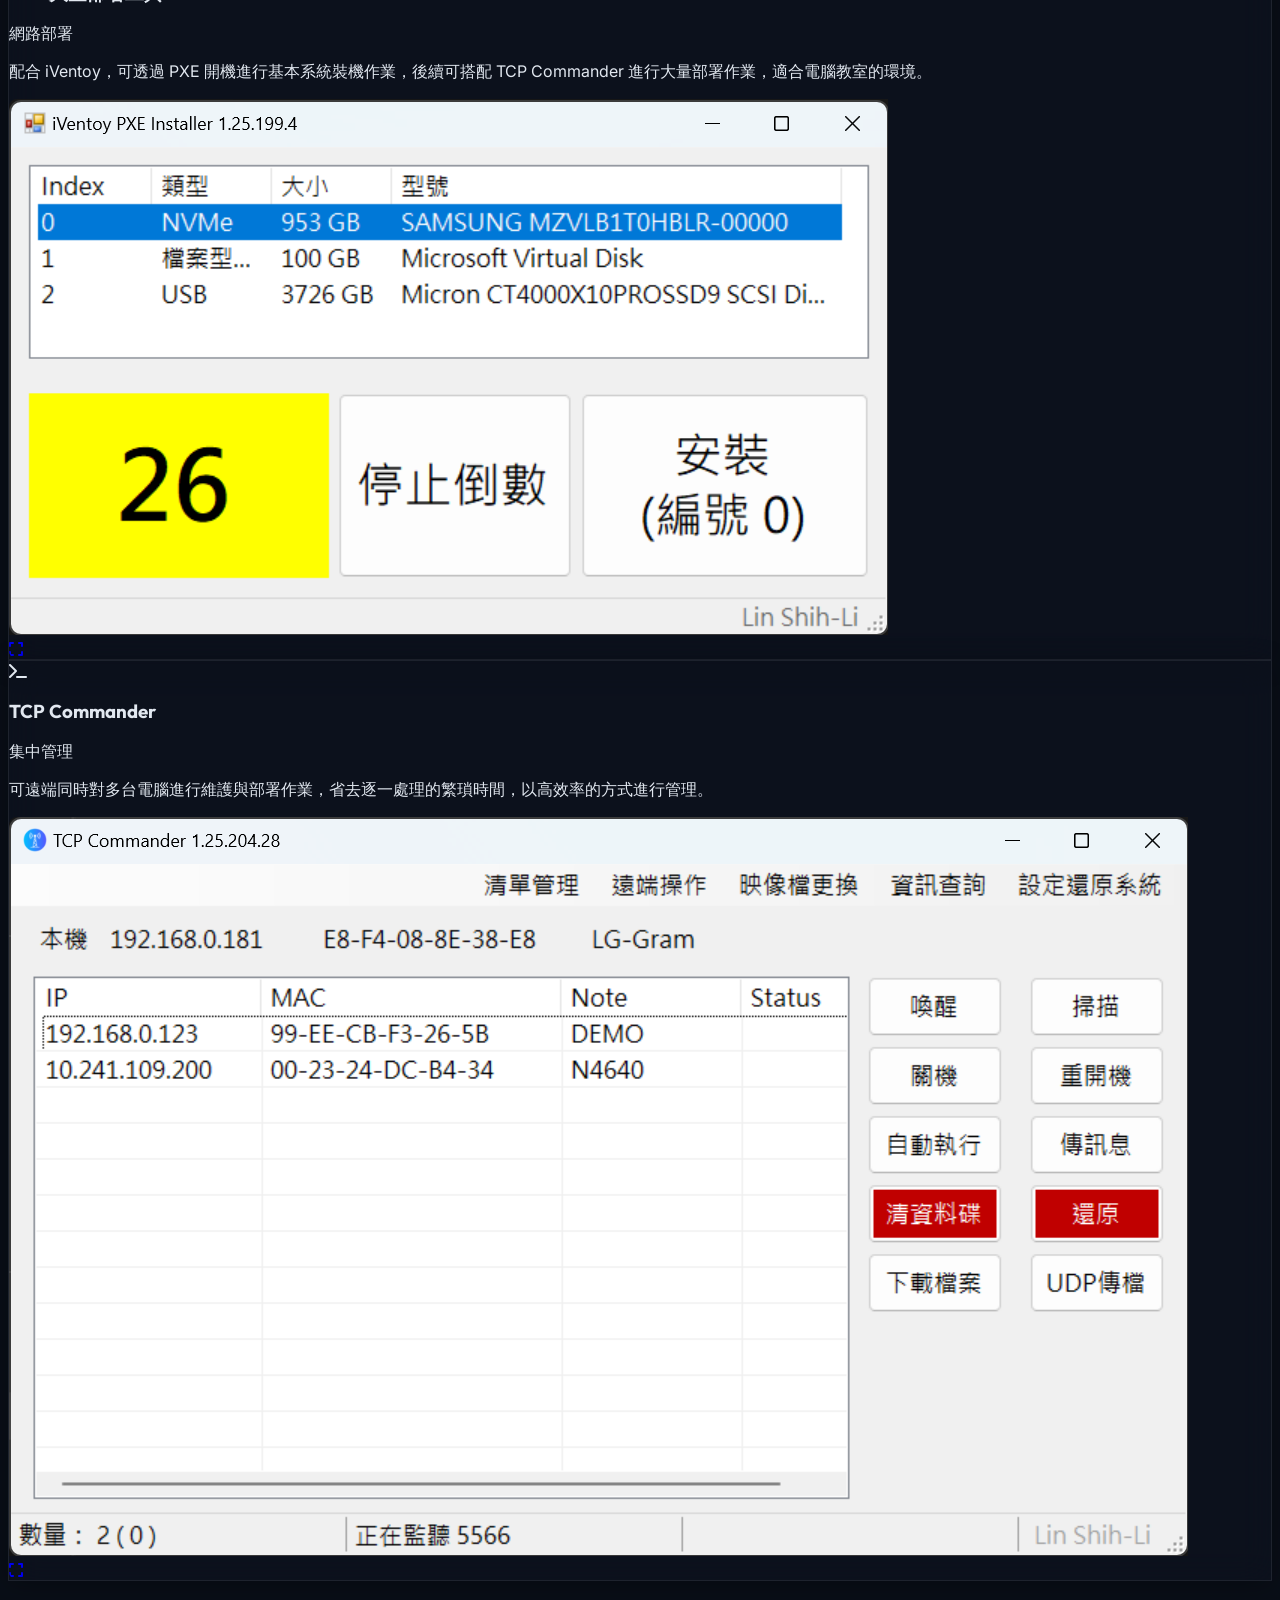
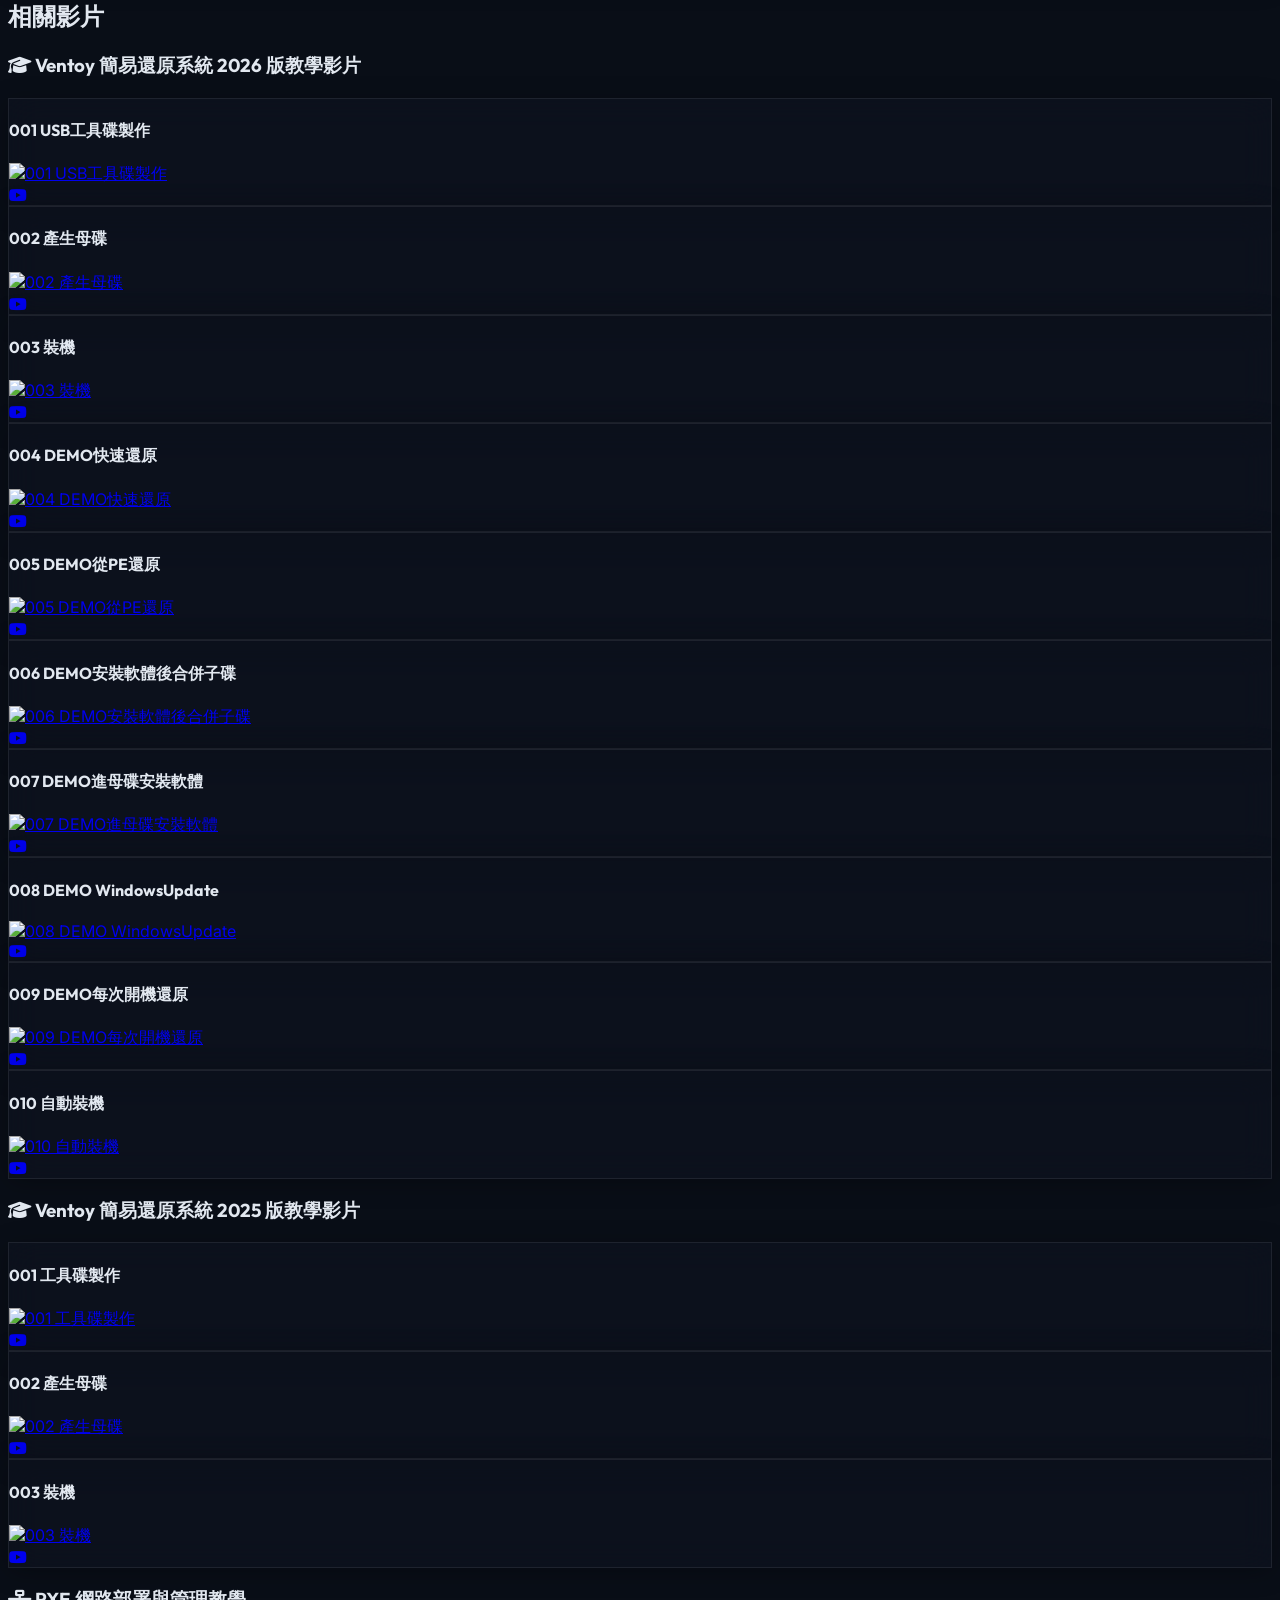
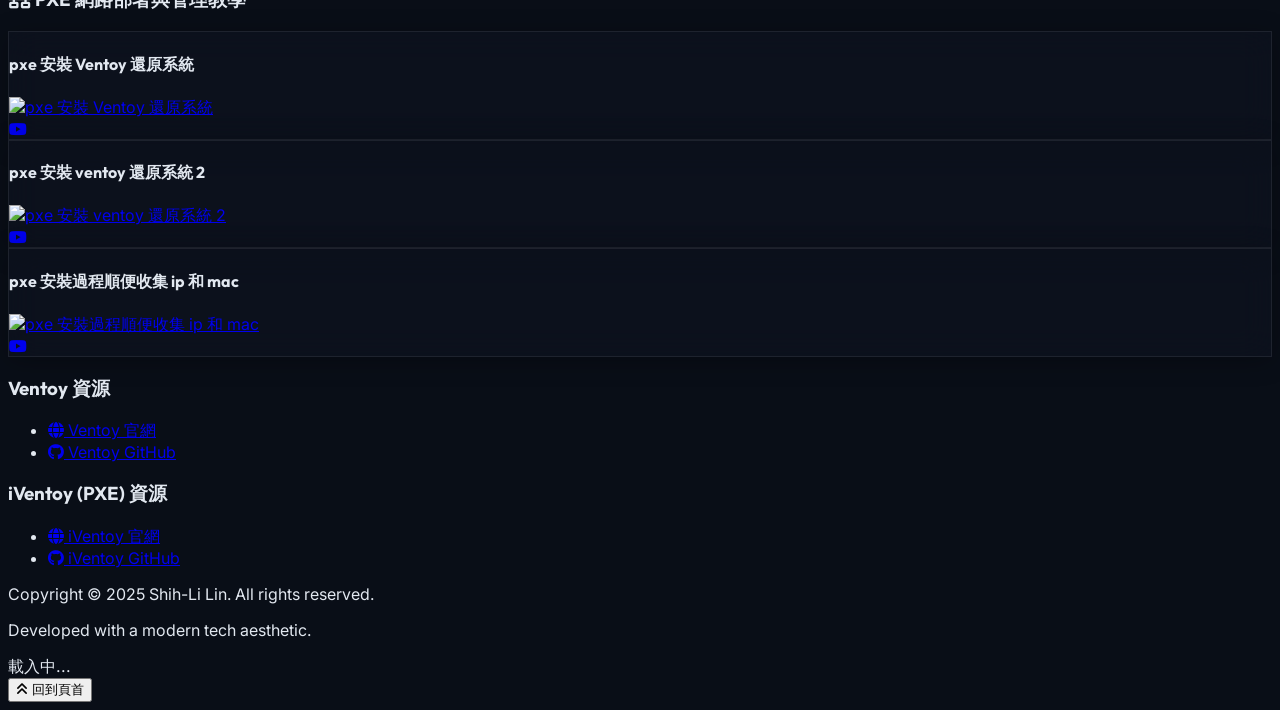
==== commit 54aee140: "fix" ====
--- a/docs/index.html
+++ b/docs/index.html
@@ -276,7 +276,7 @@
                                 class="hidden sm:inline-flex px-3 py-1 bg-primary/10 border border-primary/20 text-primary rounded-full text-xs font-semibold tracking-wide shadow-[0_0_10px_rgba(0,242,254,0.1)]">必備工具</span>
                         </div>
                         <div
-                            class="mt-auto img-hover-zoom border border-gray-800 rounded-lg bg-black/50 p-1 relative group">
+                            class="mt-6 img-hover-zoom border border-gray-800 rounded-lg bg-black/50 p-1 relative group">
                             <a href="images/2026_usb_maker.png" class="mylightbox cursor-pointer block"
                                 data-title="工具碟製作工具">
                                 <img src="images/2026_usb_maker.png" alt="工具碟製作工具"
@@ -308,7 +308,7 @@
                                 class="hidden sm:inline-flex px-3 py-1 bg-secondary/10 border border-secondary/20 text-secondary rounded-full text-xs font-semibold tracking-wide shadow-[0_0_10px_rgba(79,172,254,0.1)]">核心工具</span>
                         </div>
                         <div
-                            class="mt-auto img-hover-zoom border border-gray-800 rounded-lg bg-black/50 p-1 relative group">
+                            class="mt-6 img-hover-zoom border border-gray-800 rounded-lg bg-black/50 p-1 relative group">
                             <a href="images/2026_vhdx_creator.png" class="mylightbox cursor-pointer block"
                                 data-title="VHDX 產生器">
                                 <img src="images/2026_vhdx_creator.png" alt="VHDX 產生器"
